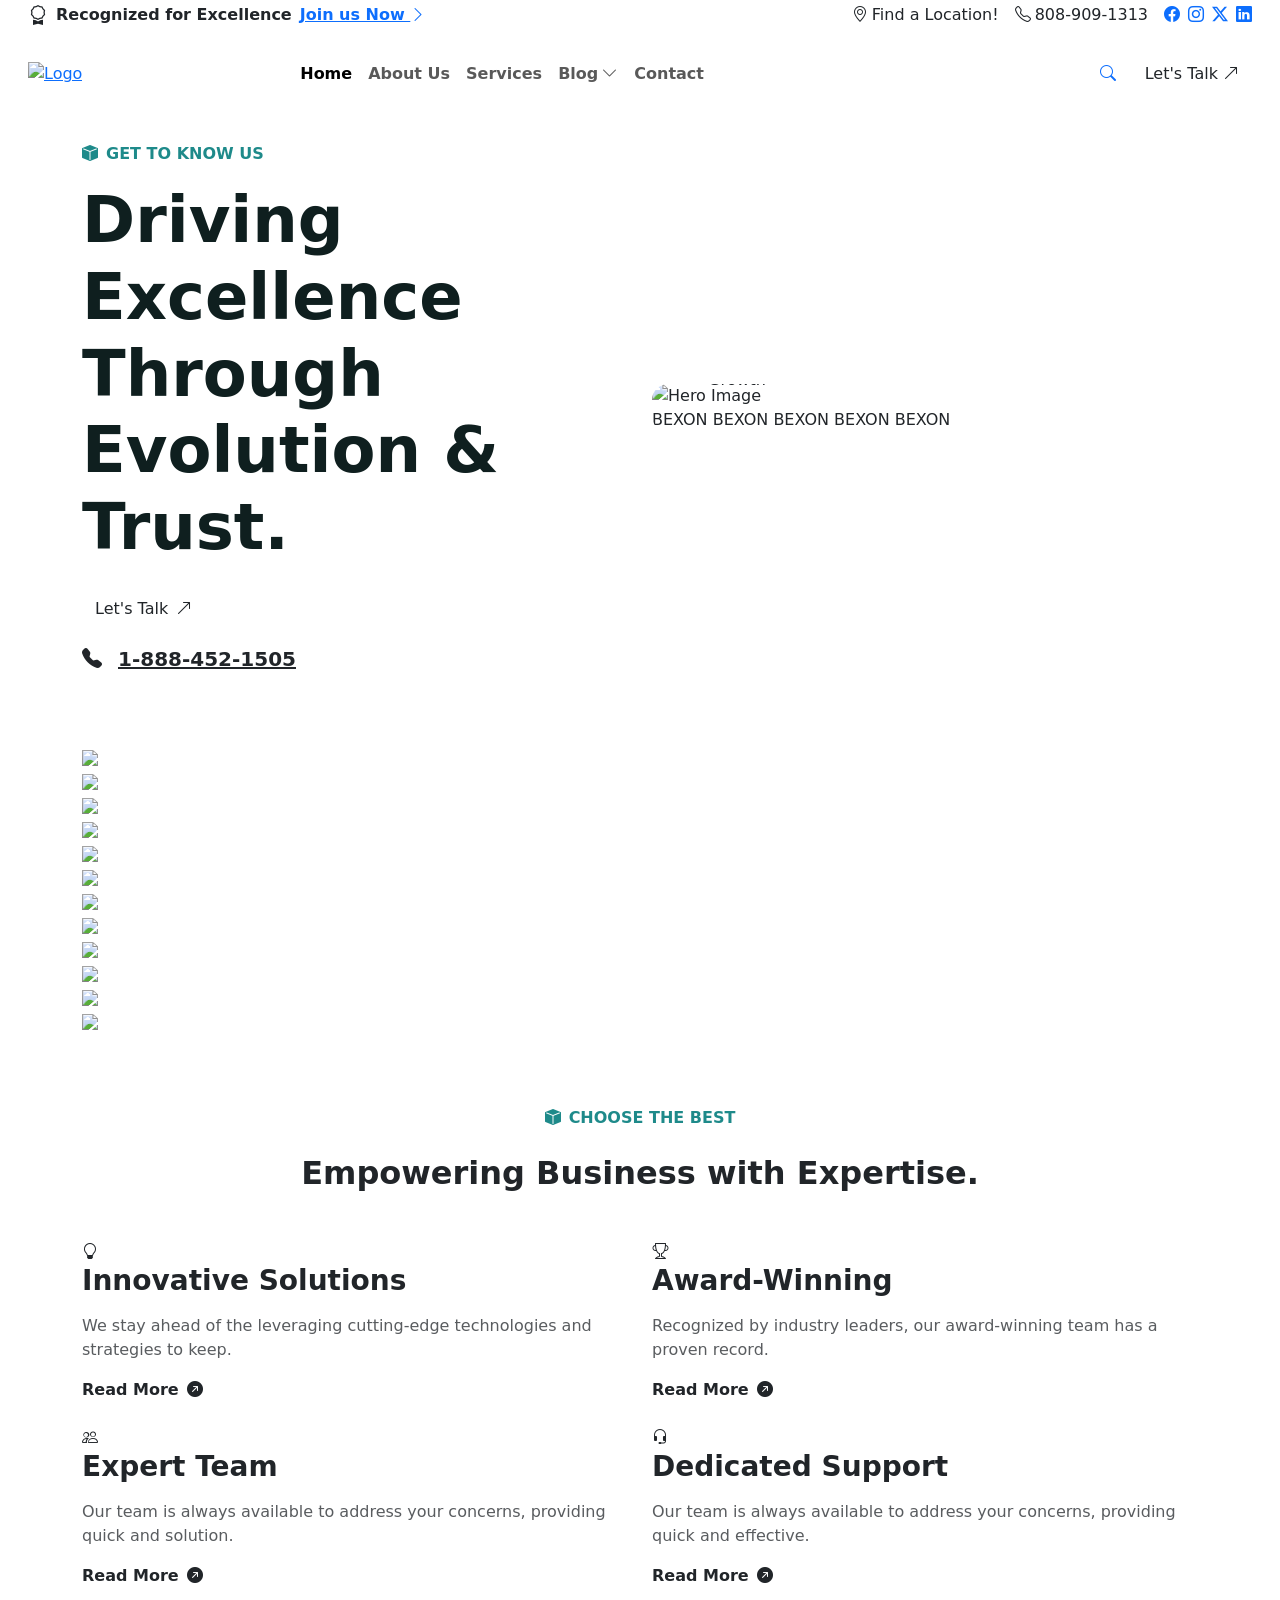
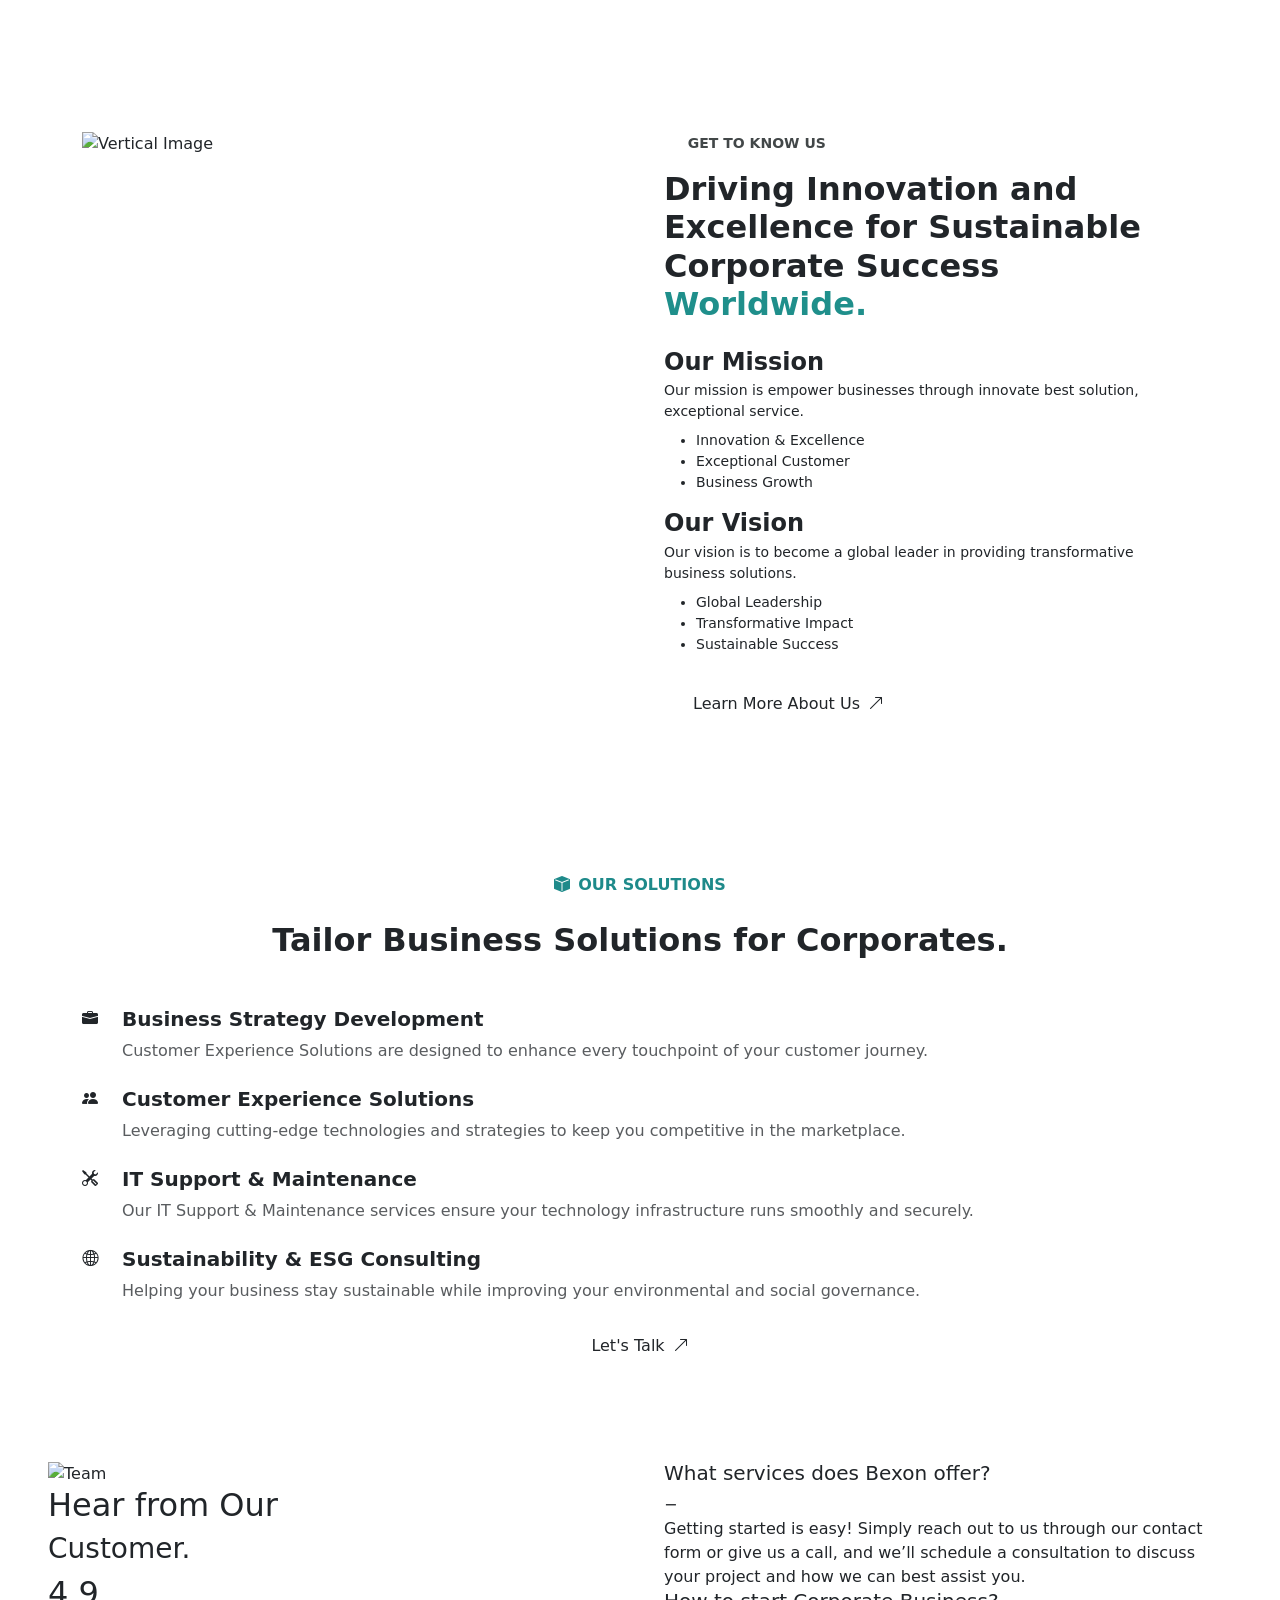
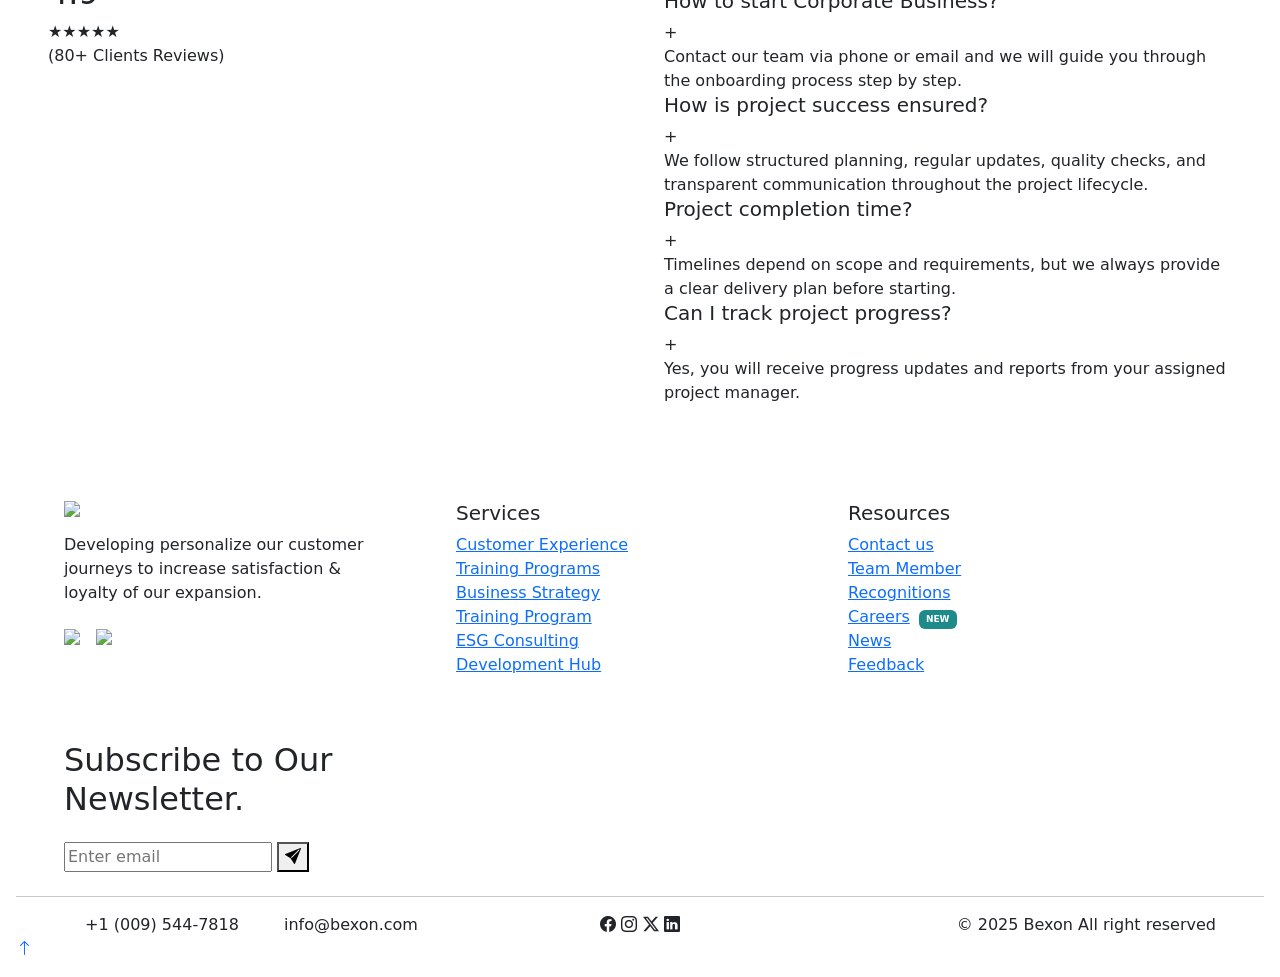
==== index.html @ 1a19daad "Add files via upload" ====
<!doctype html>
<html lang="en">

<head>
  <meta charset="utf-8">
  <meta name="viewport" content="width=device-width, initial-scale=1">
  <title>Bexon</title>
  <link href="https://cdn.jsdelivr.net/npm/bootstrap@5.3.2/dist/css/bootstrap.min.css" rel="stylesheet">
  <link href="https://cdn.jsdelivr.net/npm/bootstrap-icons@1.11.1/font/bootstrap-icons.css" rel="stylesheet">
  <link rel="stylesheet" href="/assets/css/style.css">
</head>

<body>

  <header class="main-header px-3">
    <div class="top-bar rounded-bottom-2">
      <div class="container-fluid d-flex flex-column flex-md-row justify-content-between align-items-center gap-2">
        <div class="d-flex align-items-center gap-2 fw-semibold">
          <i class="bi bi-award fs-5"></i>
          <span>Recognized for Excellence</span>
          <a href="#">Join us Now <i class="bi bi-chevron-right"></i></a>
        </div>
        <div class="d-flex align-items-center gap-3">
          <span class="d-flex align-items-center gap-1"><i class="bi bi-geo-alt"></i> Find a Location!</span>
          <span class="d-flex align-items-center gap-1"><i class="bi bi-telephone"></i> 808-909-1313</span>
          <div class="d-flex gap-2 top-social">
            <a href="#"><i class="bi bi-facebook"></i></a>
            <a href="#"><i class="bi bi-instagram"></i></a>
            <a href="#"><i class="bi bi-twitter-x"></i></a>
            <a href="#"><i class="bi bi-linkedin"></i></a>
          </div>
        </div>
      </div>
    </div>
    <div class="header-bottom mt-4">
      <div class="container-fluid position-relative">
        <nav class="navbar navbar-expand-lg p-0 align-items-center w-100">
          <a href="#" class="logo mx-auto d-lg-none"><img src="assets/images/logo.webp" alt="Logo"></a>
          <a href="#" class="logo d-none d-lg-flex me-3"><img src="assets/images/logo.webp" alt="Logo"></a>
          <button class="navbar-toggler" type="button" data-bs-toggle="collapse" data-bs-target="#navbarCollapse"
            aria-controls="navbarCollapse" aria-expanded="false" aria-label="Toggle navigation">
            <span class="navbar-toggler-icon"></span>
          </button>
          <div class="collapse navbar-collapse" id="navbarCollapse">
            <ul class="navbar-nav mx-auto fw-semibold text-center text-lg-start">
              <li class="nav-item"><a class="nav-link active" href="index.html">Home</a></li>
              <li class="nav-item"><a class="nav-link" href="about.html">About Us</a></li>
              <li class="nav-item"><a class="nav-link" href="service.html">Services</a></li>
              <li class="nav-item dropdown">
                <a class="nav-link d-flex align-items-center justify-content-center gap-1" href="#"
                  data-bs-toggle="dropdown">
                  Blog <i class="bi bi-chevron-down blog-icon"></i>
                </a>
                <ul class="dropdown-menu">
                  <li><a class="dropdown-item" href="blog.html">Blog</a></li>
                  <li><a class="dropdown-item" href="blogdetail.html">Blog Details</a></li>
                </ul>
              </li>
              <li class="nav-item"><a class="nav-link" href="contact.html">Contact</a></li>
            </ul>
            <div class="ms-auto d-flex align-items-center gap-3 mt-3 mt-lg-0">
              <a href="#" class="search-btn"><i class="bi bi-search"></i></a>
              <a href="#" class="btn talk-btn">Let's Talk <i class="bi bi-arrow-up-right"></i></a>
            </div>
          </div>
        </nav>
      </div>
    </div>
  </header>

  <section class="banner-sec mx-3 my-5 rounded-3">
    <div class="container">
      <div class="row align-items-center">
        <div class="col-lg-6 mb-4 mb-lg-0">
          <span class="d-inline-flex align-items-center gap-2 text-uppercase fw-semibold mb-3">
            <i class="bi bi-box-fill" style="color: #1e8a8a;"></i>
            <span style="color:#1e8a8a;font-weight:700;">GET TO KNOW US</span>
          </span>
          <h2 class="fw-semibold lh-2 mt-0 mb-4" style="font-size: clamp(28px, 6vw, 64px); color:#0f1f1f;">
            Driving<br> Excellence<br> Through<br> Evolution &<br> Trust.
          </h2>
          <div class="mt-4 d-flex flex-column align-items-start gap-3">
            <a href="#" class="btn talk-btn d-inline-flex align-items-center">
              Let's Talk <i class="bi bi-arrow-up-right ms-2"></i>
            </a>
            <a href="tel:18884521505"
              class="d-inline-flex align-items-center fw-semibold text-dark text-decoration-underline fs-5">
              <i class="bi bi-telephone-fill me-3"></i>
              1-888-452-1505
            </a>
          </div>
        </div>
        <div class="col-lg-6 position-relative">
          <div class="position-relative rounded-4 overflow-hidden">
            <img src="/assets/images/hero-img-2.webp" class="img-fluid w-100" alt="Hero Image">
            <div class="position-absolute bottom-0 start-0 m-4 p-3 rounded-3 glass-box">
              <img src="/assets/images/growth.webp" class="img-fluid" alt="Growth">
            </div>
            <div class="vertical-text">
              <span>BEXON</span>
              <span>BEXON</span>
              <span>BEXON</span>
              <span>BEXON</span>
              <span>BEXON</span>
            </div>
          </div>
        </div>
      </div>
    </div>
  </section>

  <section class="tj-client-section-2 py-4 mx-3 rounded-3">
    <div class="container">
      <div class="marquee-wrapper">
        <div class="marquee-track">
          <div class="logo-box"><img src="/assets/images/brand-1-light.webp"></div>
          <div class="logo-box"><img src="/assets/images/brand-2-light.webp"></div>
          <div class="logo-box"><img src="/assets/images/brand-3-light.webp"></div>
          <div class="logo-box"><img src="/assets/images/brand-4-light.webp"></div>
          <div class="logo-box"><img src="/assets/images/brand-5-light.webp"></div>
          <div class="logo-box"><img src="/assets/images/brand-6-light.webp"></div>

          <div class="logo-box"><img src="/assets/images/brand-1-light.webp"></div>
          <div class="logo-box"><img src="/assets/images/brand-2-light.webp"></div>
          <div class="logo-box"><img src="/assets/images/brand-3-light.webp"></div>
          <div class="logo-box"><img src="/assets/images/brand-4-light.webp"></div>
          <div class="logo-box"><img src="/assets/images/brand-5-light.webp"></div>
          <div class="logo-box"><img src="/assets/images/brand-6-light.webp"></div>
        </div>
      </div>
    </div>
  </section>

  <section class="services-sec py-5">
    <div class="container">
      <div class="text-center mb-5">
        <span class="d-inline-flex align-items-center gap-2 text-uppercase fw-semibold mb-3">
          <i class="bi bi-box-fill" style="color: #1e8a8a;"></i> <span style="color:#1e8a8a;font-weight:700;">Choose the
            Best </span>
        </span>
        <h2 class="team-title fw-semibold mt-2">
          Empowering Business with Expertise.
        </h2>
      </div>
      <div class="row g-4">
        <div class="col-lg-6">
          <div class="service-card">
            <div class="service-icon">
              <i class="bi bi-lightbulb"></i>
            </div>
            <h3 class="fw-semibold mb-3">Innovative Solutions</h3>
            <p class="text-muted">
              We stay ahead of the leveraging cutting-edge technologies and strategies to keep.
            </p>
            <a href="#"
              class="learn-more d-inline-flex align-items-center gap-2 text-dark fw-semibold text-decoration-none">Read
              More
              <span class="arrow-wrapper">
                <i class="bi bi-arrow-up-right-circle-fill"></i>
              </span>
            </a>
          </div>
        </div>
        <div class="col-lg-6">
          <div class="service-card">
            <div class="service-icon">
              <i class="bi bi-trophy"></i>
            </div>
            <h3 class="fw-semibold mb-3">Award-Winning</h3>
            <p class="text-muted">
              Recognized by industry leaders, our award-winning team has a proven record.
            </p>
            <a href="#"
              class="learn-more d-inline-flex align-items-center gap-2 text-dark fw-semibold text-decoration-none">Read
              More
              <span class="arrow-wrapper">
                <i class="bi bi-arrow-up-right-circle-fill"></i>
              </span>
            </a>
          </div>
        </div>
        <div class="col-lg-6">
          <div class="service-card">
            <div class="service-icon">
              <i class="bi bi-people"></i>
            </div>
            <h3 class="fw-semibold mb-3">Expert Team</h3>
            <p class="text-muted">
              Our team is always available to address your concerns, providing quick and solution.
            </p>
            <a href="#"
              class="learn-more d-inline-flex align-items-center gap-2 text-dark fw-semibold text-decoration-none">Read
              More
              <span class="arrow-wrapper">
                <i class="bi bi-arrow-up-right-circle-fill"></i>
              </span>
            </a>
          </div>
        </div>
        <div class="col-lg-6">
          <div class="service-card">
            <div class="service-icon">
              <i class="bi bi-headset"></i>
            </div>
            <h3 class="fw-semibold mb-3">Dedicated Support</h3>
            <p class="text-muted">
              Our team is always available to address your concerns, providing quick and effective.
            </p>
            <a href="#"
              class="learn-more d-inline-flex align-items-center gap-2 text-dark fw-semibold text-decoration-none">Read
              More
              <span class="arrow-wrapper">
                <i class="bi bi-arrow-up-right-circle-fill"></i>
              </span>
            </a>
          </div>
        </div>
      </div>
    </div>
  </section>

  <section class="feature-section py-3 py-lg-5 mx-3 rounded-3">
    <div class="container h-100">
      <div class="row h-100 g-5 align-items-stretch py-2 py-lg-5">
        <div class="col-lg-6">
          <div class="image-wrapper">
            <img src="/assets/images/about-5.webp" alt="Vertical Image">
            <div class="progress-overlay p-4">
              <h4 class="text-white mb-3">Business Progress</h4>
              <div class="progress-item mb-3">
                <div class="d-flex justify-content-between text-white fw-bold mb-1">
                  <span>Revenue</span>
                  <span class="progress-percentage">82%</span>
                </div>
                <div class="progress-bar-bg">
                  <div class="progress-bar-fill" data-duration="5" style="width: 82%;"></div>
                </div>
              </div>
              <div class="progress-item">
                <div class="d-flex justify-content-between  fw-bold text-white mb-1">
                  <span>Satisfaction</span>
                  <span class="progress-percentage">90%</span>
                </div>
                <div class="progress-bar-bg">
                  <div class="progress-bar-fill" data-duration="8" style="width: 90%;"></div>
                </div>
              </div>
            </div>
          </div>
        </div>
        <div class="col-lg-6 d-flex">
          <div class="right-content">
            <div class="d-flex flex-wrap gap-2 mb-3">
              <span class="badge d-inline-flex align-items-center gap-1 fw-semibold">
                <i class="bi bi-box-fill"></i>
                <span style="color:#424748;font-weight:700; font-size: 14px;">GET TO KNOW US</span>
              </span>
            </div>
            <h2 class="fw-semibold fs-2 mb-4">
              Driving Innovation and Excellence for Sustainable Corporate Success <span
                style="color: #1f8f8b;">Worldwide.</span>
            </h2>
            <div class="mb-4">
              <div class="info-card mb-3">
                <div>
                  <h4 class="fw-semibold mb-1">Our Mission</h4>
                  <p class="mb-2 small">
                    Our mission is empower businesses through innovate best solution, exceptional service.
                  </p>
                  <ul class="green-list small mb-0">
                    <li>Innovation & Excellence</li>
                    <li>Exceptional Customer</li>
                    <li>Business Growth</li>
                  </ul>
                </div>
              </div>
              <div class="info-card">
                <div>
                  <h4 class="fw-semibold mb-1">Our Vision</h4>
                  <p class="mb-2 small">
                    Our vision is to become a global leader in providing transformative business solutions.
                  </p>
                  <ul class="green-list small mb-0">
                    <li>Global Leadership</li>
                    <li>Transformative Impact</li>
                    <li>Sustainable Success</li>
                  </ul>
                </div>
              </div>
            </div>
            <a href="#" class="btn talk-btn d-inline-flex align-items-center justify-content-center gap-2"
              style="padding: 12px 28px; text-align: center;">
              Learn More About Us
              <i class="bi bi-arrow-up-right"></i>
            </a>
          </div>
        </div>
      </div>
    </div>
  </section>

  <section class="services py-5">
    <div class="container">
      <div class="text-center mb-5">
        <span class="d-inline-flex align-items-center gap-2 text-uppercase fw-semibold mb-3">
          <i class="bi bi-box-fill" style="color: #1e8a8a;"></i> <span style="color:#1e8a8a;font-weight:700;">Our
            Solutions </span>
        </span>
        <h2 class="team-title fw-semibold mt-2">
          Tailor Business Solutions for Corporates.
        </h2>
      </div>
      <div class="row g-4">
        <div class="col-12">
          <div class="service-box d-flex align-items-start gap-4">
            <div class="icon-wrapper flex-shrink-0">
              <i class="bi bi-briefcase-fill"></i>
            </div>
            <div>
              <h5 class="fw-bold mb-2">Business Strategy Development</h5>
              <p class="text-muted mb-0">
                Customer Experience Solutions are designed to enhance every touchpoint of your customer journey.
              </p>
            </div>
          </div>
        </div>
        <div class="col-12">
          <div class="service-box d-flex align-items-start gap-4">
            <div class="icon-wrapper flex-shrink-0">
              <i class="bi bi-people-fill"></i>
            </div>
            <div>
              <h5 class="fw-bold mb-2">Customer Experience Solutions</h5>
              <p class="text-muted mb-0">
                Leveraging cutting-edge technologies and strategies to keep you competitive in the marketplace.
              </p>
            </div>
          </div>
        </div>
        <div class="col-12">
          <div class="service-box d-flex align-items-start gap-4">
            <div class="icon-wrapper flex-shrink-0">
              <i class="bi bi-tools"></i>
            </div>
            <div>
              <h5 class="fw-bold mb-2">IT Support & Maintenance</h5>
              <p class="text-muted mb-0">
                Our IT Support & Maintenance services ensure your technology infrastructure runs smoothly and securely.
              </p>
            </div>
          </div>
        </div>
        <div class="col-12">
          <div class="service-box d-flex align-items-start gap-4">
            <div class="icon-wrapper flex-shrink-0">
              <i class="bi bi-globe2"></i>
            </div>
            <div>
              <h5 class="fw-bold mb-2">Sustainability & ESG Consulting</h5>
              <p class="text-muted mb-0">
                Helping your business stay sustainable while improving your environmental and social governance.
              </p>
            </div>
          </div>
        </div>
        <div class="col-12 d-flex justify-content-center mt-4">
          <a href="#" class="btn talk-btn d-inline-flex align-items-center">
            Let's Talk
            <i class="bi bi-arrow-up-right ms-2"></i>
          </a>
        </div>
      </div>
    </div>
  </section>
<section class="faq-wrapper py-5">
  <div class="container-fluid px-3 px-md-5">
    <div class="row g-4 g-lg-5 align-items-start">
    <div class="col-lg-6">
          <div class="testimonial-image position-relative">
            <img src="/assets/images/testimonial-img.webp" alt="Team">
            <div class="image-heading">
              <h2>Hear from Our</h2>
              <h3>Customer.</h3>
            </div>
            <div class="rating-box">
              <h2>4.9</h2>
              <div class="stars">★★★★★</div>
              <span>(80+ Clients Reviews)</span>
            </div>
          </div>
        </div>
      <div class="col-lg-6 col-12">
        <div class="faq-item active">
          <div class="faq-question" data-faq>
            <h5>What services does Bexon offer?</h5>
            <span class="toggle">−</span>
          </div>
          <div class="faq-answer">
            Getting started is easy! Simply reach out to us through our contact
            form or give us a call, and we’ll schedule a consultation to discuss
            your project and how we can best assist you.
          </div>
        </div>
        <div class="faq-item">
          <div class="faq-question" data-faq>
            <h5>How to start Corporate Business?</h5>
            <span class="toggle">+</span>
          </div>
          <div class="faq-answer">
            Contact our team via phone or email and we will guide you through
            the onboarding process step by step.
          </div>
        </div>
        <div class="faq-item">
          <div class="faq-question" data-faq>
            <h5>How is project success ensured?</h5>
            <span class="toggle">+</span>
          </div>
          <div class="faq-answer">
            We follow structured planning, regular updates, quality checks,
            and transparent communication throughout the project lifecycle.
          </div>
        </div>
        <div class="faq-item">
          <div class="faq-question" data-faq>
            <h5>Project completion time?</h5>
            <span class="toggle">+</span>
          </div>
          <div class="faq-answer">
            Timelines depend on scope and requirements, but we always provide
            a clear delivery plan before starting.
          </div>
        </div>
        <div class="faq-item">
          <div class="faq-question" data-faq>
            <h5>Can I track project progress?</h5>
            <span class="toggle">+</span>
          </div>
          <div class="faq-answer">
            Yes, you will receive progress updates and reports from your
            assigned project manager.
          </div>
        </div>
      </div>
    </div>
  </div>
</section>
  <footer class="footer-section pt-5 pb-0 mx-3 rounded-3">
    <div class="container-fluid px-5">
      <div class="row gy-4 mb-5">
        <div class="col-lg-4">
          <img src="assets/images/logo (1).webp" height="40" class="mb-3">
          <p class="footer-text">
            Developing personalize our customer <br>
            journeys to increase satisfaction & <br>
            loyalty of our expansion.
          </p>
          <div class="d-flex gap-3 mt-4">
            <img src="assets/images/footer award 1.webp" height="50">
            <img src="assets/images/footer award 2.webp" height="50">
          </div>
        </div>
        <div class="col-lg-4">
          <h5 class="footer-title">Services</h5>
          <ul class="list-unstyled footer-links">
            <li><a href="#">Customer Experience</a></li>
            <li><a href="#">Training Programs</a></li>
            <li><a href="#">Business Strategy</a></li>
            <li><a href="#">Training Program</a></li>
            <li><a href="#">ESG Consulting</a></li>
            <li><a href="#">Development Hub</a></li>
          </ul>
        </div>
        <div class="col-lg-4">
          <h5 class="footer-title">Resources</h5>
          <ul class="list-unstyled footer-links">
            <li><a href="#">Contact us</a></li>
            <li><a href="#">Team Member</a></li>
            <li><a href="#">Recognitions</a></li>
            <li>
              <a href="#">Careers</a>
              <span class="badge ms-1"
                style="background:#1e8a8a;font-size:9px;color: white;padding: 5px 7px;">NEW</span>
            </li>
            <li><a href="#">News</a></li>
            <li><a href="#">Feedback</a></li>
          </ul>
        </div>
      </div>
      <div class="row mb-4">
        <div class="col-lg-6">
          <h2 class="newsletter-title">
            Subscribe to Our <br> Newsletter.
          </h2>
          <div class="newsletter-box mt-4">
            <input type="email" placeholder="Enter email">
            <button><i class="bi bi-send-fill"></i></button>
          </div>
        </div>
      </div>
    </div>
    <hr>
    <div class="footer-bottom my-3 rounded-3">
      <div class="container-fluid px-5">
        <div class="row align-items-center gy-3">
          <div class="col-lg-4 d-flex gap-4 footer-contact">
            <span>
              <span class="icon-circle-sm"><i class="bi bi-telephone-fill" style="color: white;"></i></span>
              +1 (009) 544-7818
            </span>
            <span>
              <span class="icon-circle-sm"><i class="bi bi-envelope-fill" style="color: white;"></i></span>
              info@bexon.com
            </span>
          </div>
          <div class="col-lg-4 text-center">
            <span class="social-circle"><i class="bi bi-facebook"></i></span>
            <span class="social-circle"><i class="bi bi-instagram"></i></span>
            <span class="social-circle"><i class="bi bi-twitter-x"></i></span>
            <span class="social-circle"><i class="bi bi-linkedin"></i></span>
          </div>
          <div class="col-lg-4 text-lg-end footer-copy">
            © 2025 Bexon All right reserved
          </div>
        </div>
      </div>
      <a href="#" class="scroll-top">
        <i class="bi bi-arrow-up"></i>
      </a>
    </div>
  </footer>
  <script src="https://cdn.jsdelivr.net/npm/bootstrap@5.3.2/dist/js/bootstrap.bundle.min.js"></script>
  <script>
    document.querySelectorAll('.progress-bar-fill').forEach(bar => {
      const targetWidth = parseFloat(bar.style.width);
      const duration = parseInt(bar.getAttribute('data-duration')) || 3;
      const intervalTime = 50;
      const step = (targetWidth / (duration * 1000)) * intervalTime;
      const percentageSpan = bar.closest('.progress-item').querySelector('.progress-percentage');
      let currentWidth = 0;
      const fill = setInterval(() => {
        currentWidth += step;
        if (currentWidth >= targetWidth) {
          currentWidth = targetWidth;
          clearInterval(fill);
        }
        bar.style.width = currentWidth + '%';
        percentageSpan.textContent = Math.round(currentWidth) + '%';
      }, intervalTime);
    });
  </script>
  <script>
    document.querySelectorAll('[data-faq]').forEach(question => {
      question.addEventListener('click', () => {
        const item = question.closest('.faq-item');
        const answer = item.querySelector('.faq-answer');
        document.querySelectorAll('.faq-item').forEach(i => {
          if (i !== item) {
            i.classList.remove('active');
            i.querySelector('.toggle').textContent = '+';
            i.querySelector('.faq-answer').style.maxHeight = null;
          }
        });
        if (item.classList.contains('active')) {
          item.classList.remove('active');
          item.querySelector('.toggle').textContent = '+';
          answer.style.maxHeight = null;
        } else {
          item.classList.add('active');
          item.querySelector('.toggle').textContent = '−';
          answer.style.maxHeight = answer.scrollHeight + 'px';
        }
      });
    });
    window.addEventListener('load', () => {
      const first = document.querySelector('.faq-item.active .faq-answer');
      if (first) first.style.maxHeight = first.scrollHeight + 'px';
    });
  </script>
</body>

</html>
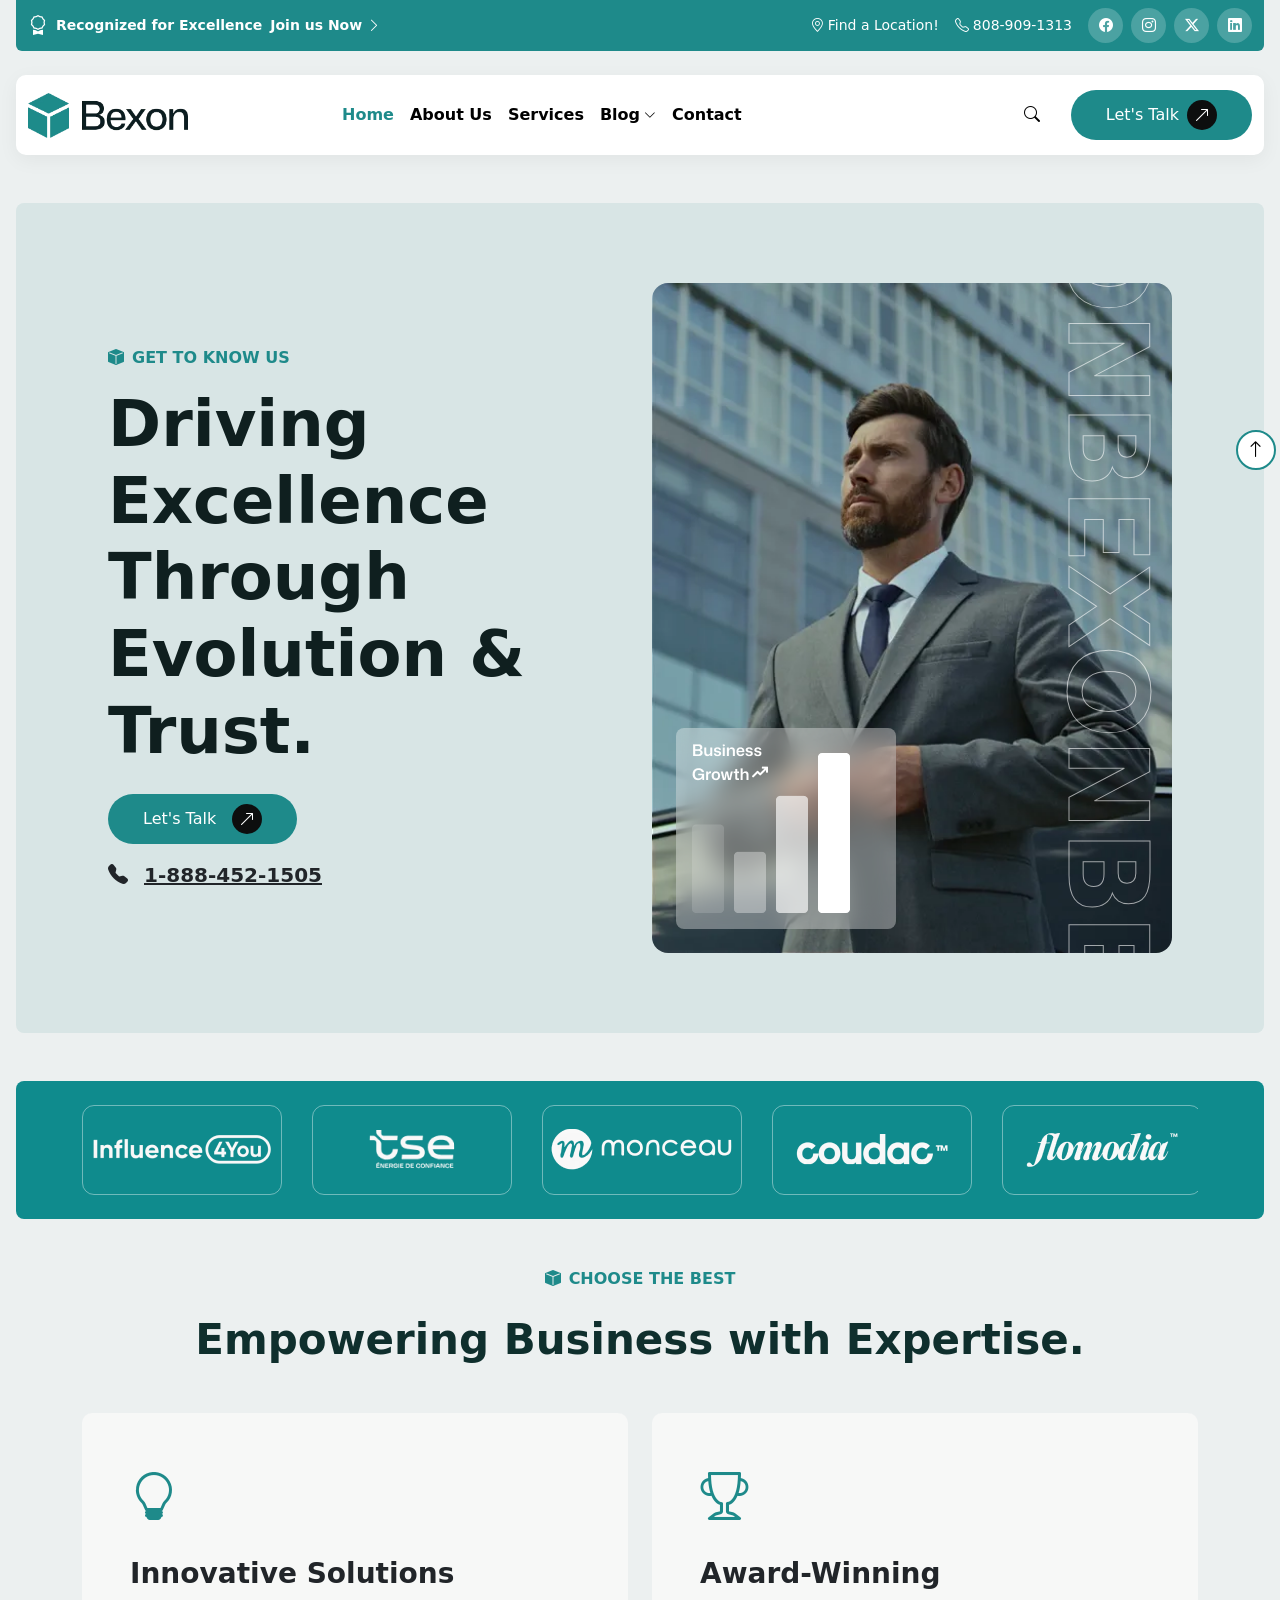
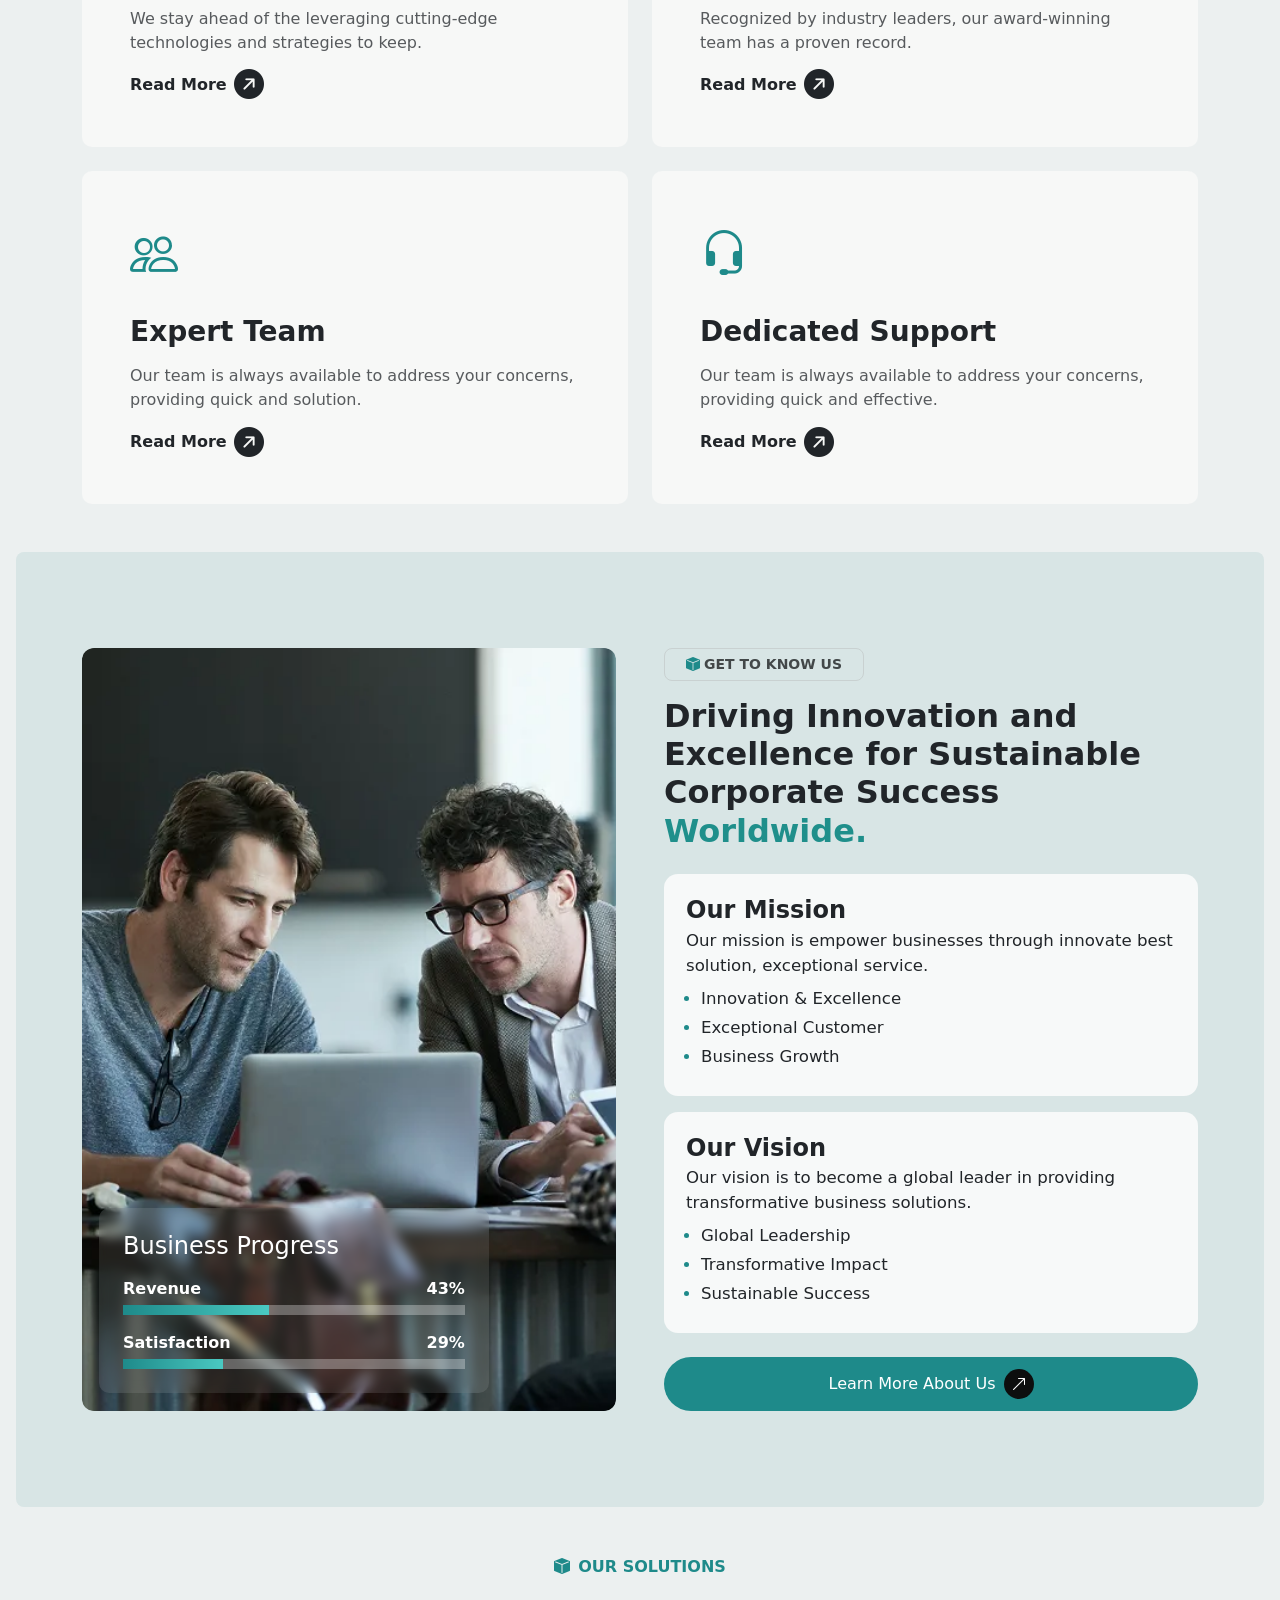
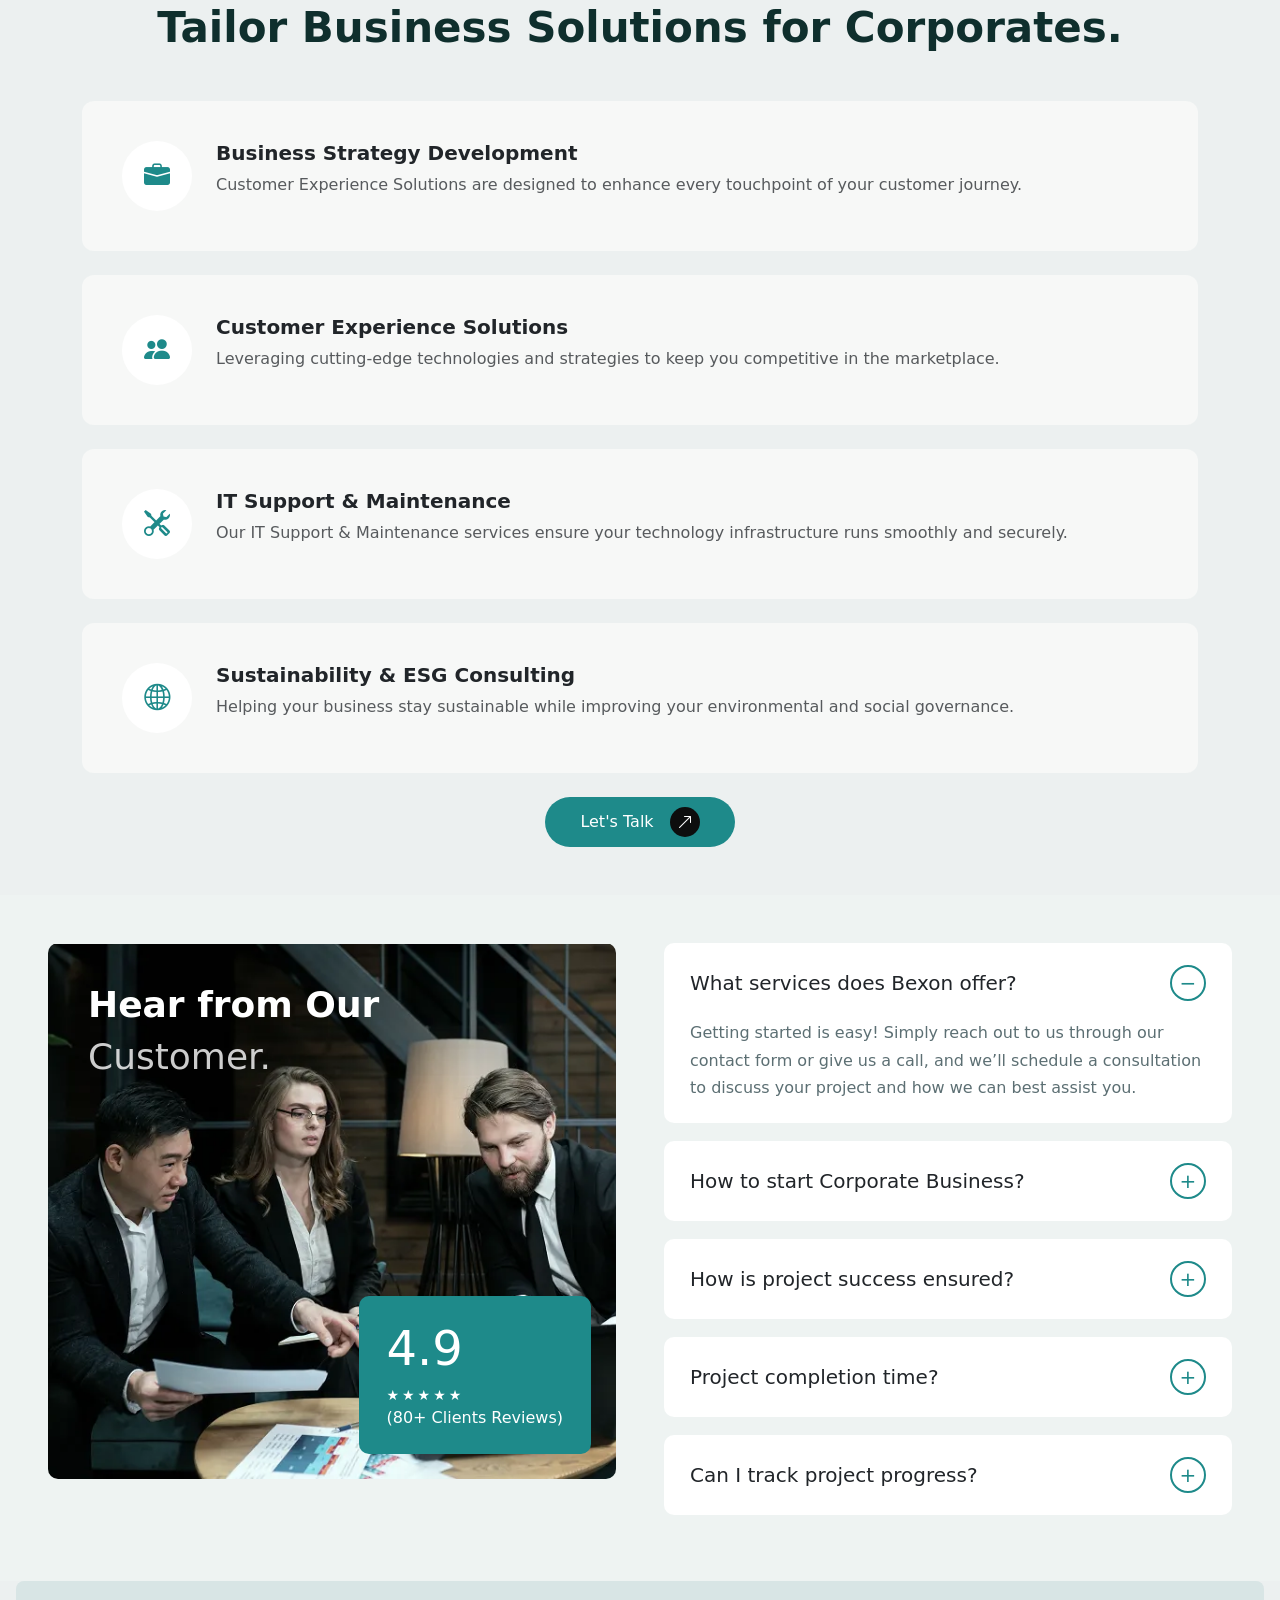
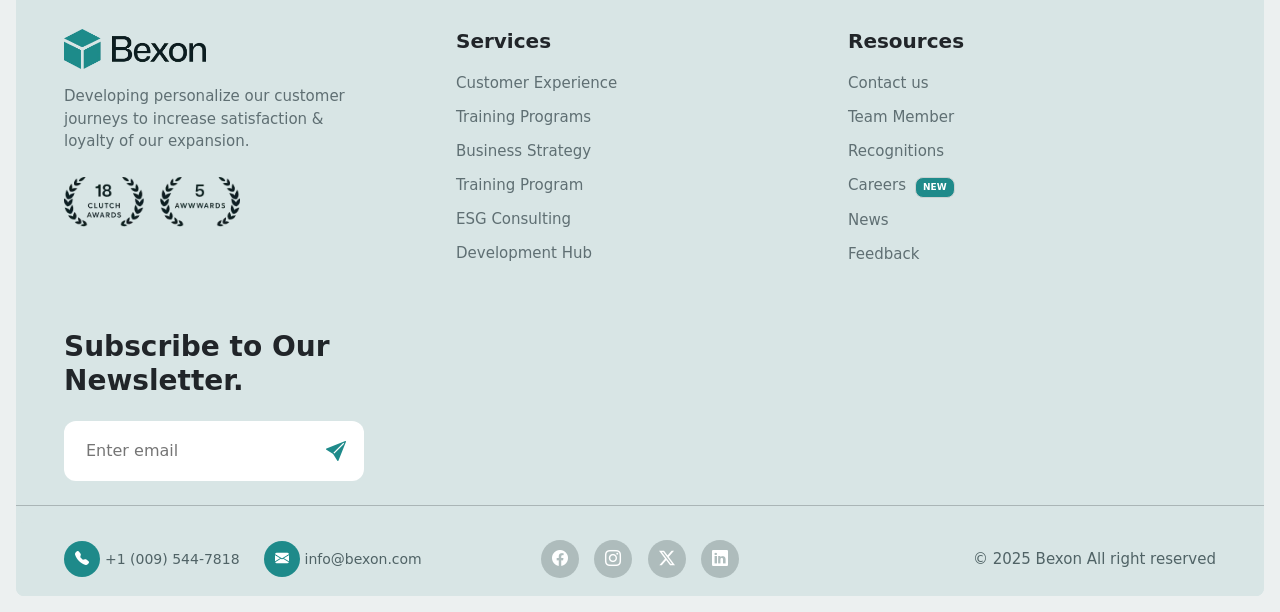
==== commit fcb3aa88: "first commit" ====
--- a/index.html
+++ b/index.html
@@ -1,582 +1,582 @@
-<!doctype html>
-<html lang="en">
-
-<head>
-  <meta charset="utf-8">
-  <meta name="viewport" content="width=device-width, initial-scale=1">
-  <title>Bexon</title>
-  <link href="https://cdn.jsdelivr.net/npm/bootstrap@5.3.2/dist/css/bootstrap.min.css" rel="stylesheet">
-  <link href="https://cdn.jsdelivr.net/npm/bootstrap-icons@1.11.1/font/bootstrap-icons.css" rel="stylesheet">
-  <link rel="stylesheet" href="/assets/css/style.css">
-</head>
-
-<body>
-
-  <header class="main-header px-3">
-    <div class="top-bar rounded-bottom-2">
-      <div class="container-fluid d-flex flex-column flex-md-row justify-content-between align-items-center gap-2">
-        <div class="d-flex align-items-center gap-2 fw-semibold">
-          <i class="bi bi-award fs-5"></i>
-          <span>Recognized for Excellence</span>
-          <a href="#">Join us Now <i class="bi bi-chevron-right"></i></a>
-        </div>
-        <div class="d-flex align-items-center gap-3">
-          <span class="d-flex align-items-center gap-1"><i class="bi bi-geo-alt"></i> Find a Location!</span>
-          <span class="d-flex align-items-center gap-1"><i class="bi bi-telephone"></i> 808-909-1313</span>
-          <div class="d-flex gap-2 top-social">
-            <a href="#"><i class="bi bi-facebook"></i></a>
-            <a href="#"><i class="bi bi-instagram"></i></a>
-            <a href="#"><i class="bi bi-twitter-x"></i></a>
-            <a href="#"><i class="bi bi-linkedin"></i></a>
-          </div>
-        </div>
-      </div>
-    </div>
-    <div class="header-bottom mt-4">
-      <div class="container-fluid position-relative">
-        <nav class="navbar navbar-expand-lg p-0 align-items-center w-100">
-          <a href="#" class="logo mx-auto d-lg-none"><img src="assets/images/logo.webp" alt="Logo"></a>
-          <a href="#" class="logo d-none d-lg-flex me-3"><img src="assets/images/logo.webp" alt="Logo"></a>
-          <button class="navbar-toggler" type="button" data-bs-toggle="collapse" data-bs-target="#navbarCollapse"
-            aria-controls="navbarCollapse" aria-expanded="false" aria-label="Toggle navigation">
-            <span class="navbar-toggler-icon"></span>
-          </button>
-          <div class="collapse navbar-collapse" id="navbarCollapse">
-            <ul class="navbar-nav mx-auto fw-semibold text-center text-lg-start">
-              <li class="nav-item"><a class="nav-link active" href="index.html">Home</a></li>
-              <li class="nav-item"><a class="nav-link" href="about.html">About Us</a></li>
-              <li class="nav-item"><a class="nav-link" href="service.html">Services</a></li>
-              <li class="nav-item dropdown">
-                <a class="nav-link d-flex align-items-center justify-content-center gap-1" href="#"
-                  data-bs-toggle="dropdown">
-                  Blog <i class="bi bi-chevron-down blog-icon"></i>
-                </a>
-                <ul class="dropdown-menu">
-                  <li><a class="dropdown-item" href="blog.html">Blog</a></li>
-                  <li><a class="dropdown-item" href="blogdetail.html">Blog Details</a></li>
-                </ul>
-              </li>
-              <li class="nav-item"><a class="nav-link" href="contact.html">Contact</a></li>
-            </ul>
-            <div class="ms-auto d-flex align-items-center gap-3 mt-3 mt-lg-0">
-              <a href="#" class="search-btn"><i class="bi bi-search"></i></a>
-              <a href="#" class="btn talk-btn">Let's Talk <i class="bi bi-arrow-up-right"></i></a>
-            </div>
-          </div>
-        </nav>
-      </div>
-    </div>
-  </header>
-
-  <section class="banner-sec mx-3 my-5 rounded-3">
-    <div class="container">
-      <div class="row align-items-center">
-        <div class="col-lg-6 mb-4 mb-lg-0">
-          <span class="d-inline-flex align-items-center gap-2 text-uppercase fw-semibold mb-3">
-            <i class="bi bi-box-fill" style="color: #1e8a8a;"></i>
-            <span style="color:#1e8a8a;font-weight:700;">GET TO KNOW US</span>
-          </span>
-          <h2 class="fw-semibold lh-2 mt-0 mb-4" style="font-size: clamp(28px, 6vw, 64px); color:#0f1f1f;">
-            Driving<br> Excellence<br> Through<br> Evolution &<br> Trust.
-          </h2>
-          <div class="mt-4 d-flex flex-column align-items-start gap-3">
-            <a href="#" class="btn talk-btn d-inline-flex align-items-center">
-              Let's Talk <i class="bi bi-arrow-up-right ms-2"></i>
-            </a>
-            <a href="tel:18884521505"
-              class="d-inline-flex align-items-center fw-semibold text-dark text-decoration-underline fs-5">
-              <i class="bi bi-telephone-fill me-3"></i>
-              1-888-452-1505
-            </a>
-          </div>
-        </div>
-        <div class="col-lg-6 position-relative">
-          <div class="position-relative rounded-4 overflow-hidden">
-            <img src="/assets/images/hero-img-2.webp" class="img-fluid w-100" alt="Hero Image">
-            <div class="position-absolute bottom-0 start-0 m-4 p-3 rounded-3 glass-box">
-              <img src="/assets/images/growth.webp" class="img-fluid" alt="Growth">
-            </div>
-            <div class="vertical-text">
-              <span>BEXON</span>
-              <span>BEXON</span>
-              <span>BEXON</span>
-              <span>BEXON</span>
-              <span>BEXON</span>
-            </div>
-          </div>
-        </div>
-      </div>
-    </div>
-  </section>
-
-  <section class="tj-client-section-2 py-4 mx-3 rounded-3">
-    <div class="container">
-      <div class="marquee-wrapper">
-        <div class="marquee-track">
-          <div class="logo-box"><img src="/assets/images/brand-1-light.webp"></div>
-          <div class="logo-box"><img src="/assets/images/brand-2-light.webp"></div>
-          <div class="logo-box"><img src="/assets/images/brand-3-light.webp"></div>
-          <div class="logo-box"><img src="/assets/images/brand-4-light.webp"></div>
-          <div class="logo-box"><img src="/assets/images/brand-5-light.webp"></div>
-          <div class="logo-box"><img src="/assets/images/brand-6-light.webp"></div>
-
-          <div class="logo-box"><img src="/assets/images/brand-1-light.webp"></div>
-          <div class="logo-box"><img src="/assets/images/brand-2-light.webp"></div>
-          <div class="logo-box"><img src="/assets/images/brand-3-light.webp"></div>
-          <div class="logo-box"><img src="/assets/images/brand-4-light.webp"></div>
-          <div class="logo-box"><img src="/assets/images/brand-5-light.webp"></div>
-          <div class="logo-box"><img src="/assets/images/brand-6-light.webp"></div>
-        </div>
-      </div>
-    </div>
-  </section>
-
-  <section class="services-sec py-5">
-    <div class="container">
-      <div class="text-center mb-5">
-        <span class="d-inline-flex align-items-center gap-2 text-uppercase fw-semibold mb-3">
-          <i class="bi bi-box-fill" style="color: #1e8a8a;"></i> <span style="color:#1e8a8a;font-weight:700;">Choose the
-            Best </span>
-        </span>
-        <h2 class="team-title fw-semibold mt-2">
-          Empowering Business with Expertise.
-        </h2>
-      </div>
-      <div class="row g-4">
-        <div class="col-lg-6">
-          <div class="service-card">
-            <div class="service-icon">
-              <i class="bi bi-lightbulb"></i>
-            </div>
-            <h3 class="fw-semibold mb-3">Innovative Solutions</h3>
-            <p class="text-muted">
-              We stay ahead of the leveraging cutting-edge technologies and strategies to keep.
-            </p>
-            <a href="#"
-              class="learn-more d-inline-flex align-items-center gap-2 text-dark fw-semibold text-decoration-none">Read
-              More
-              <span class="arrow-wrapper">
-                <i class="bi bi-arrow-up-right-circle-fill"></i>
-              </span>
-            </a>
-          </div>
-        </div>
-        <div class="col-lg-6">
-          <div class="service-card">
-            <div class="service-icon">
-              <i class="bi bi-trophy"></i>
-            </div>
-            <h3 class="fw-semibold mb-3">Award-Winning</h3>
-            <p class="text-muted">
-              Recognized by industry leaders, our award-winning team has a proven record.
-            </p>
-            <a href="#"
-              class="learn-more d-inline-flex align-items-center gap-2 text-dark fw-semibold text-decoration-none">Read
-              More
-              <span class="arrow-wrapper">
-                <i class="bi bi-arrow-up-right-circle-fill"></i>
-              </span>
-            </a>
-          </div>
-        </div>
-        <div class="col-lg-6">
-          <div class="service-card">
-            <div class="service-icon">
-              <i class="bi bi-people"></i>
-            </div>
-            <h3 class="fw-semibold mb-3">Expert Team</h3>
-            <p class="text-muted">
-              Our team is always available to address your concerns, providing quick and solution.
-            </p>
-            <a href="#"
-              class="learn-more d-inline-flex align-items-center gap-2 text-dark fw-semibold text-decoration-none">Read
-              More
-              <span class="arrow-wrapper">
-                <i class="bi bi-arrow-up-right-circle-fill"></i>
-              </span>
-            </a>
-          </div>
-        </div>
-        <div class="col-lg-6">
-          <div class="service-card">
-            <div class="service-icon">
-              <i class="bi bi-headset"></i>
-            </div>
-            <h3 class="fw-semibold mb-3">Dedicated Support</h3>
-            <p class="text-muted">
-              Our team is always available to address your concerns, providing quick and effective.
-            </p>
-            <a href="#"
-              class="learn-more d-inline-flex align-items-center gap-2 text-dark fw-semibold text-decoration-none">Read
-              More
-              <span class="arrow-wrapper">
-                <i class="bi bi-arrow-up-right-circle-fill"></i>
-              </span>
-            </a>
-          </div>
-        </div>
-      </div>
-    </div>
-  </section>
-
-  <section class="feature-section py-3 py-lg-5 mx-3 rounded-3">
-    <div class="container h-100">
-      <div class="row h-100 g-5 align-items-stretch py-2 py-lg-5">
-        <div class="col-lg-6">
-          <div class="image-wrapper">
-            <img src="/assets/images/about-5.webp" alt="Vertical Image">
-            <div class="progress-overlay p-4">
-              <h4 class="text-white mb-3">Business Progress</h4>
-              <div class="progress-item mb-3">
-                <div class="d-flex justify-content-between text-white fw-bold mb-1">
-                  <span>Revenue</span>
-                  <span class="progress-percentage">82%</span>
-                </div>
-                <div class="progress-bar-bg">
-                  <div class="progress-bar-fill" data-duration="5" style="width: 82%;"></div>
-                </div>
-              </div>
-              <div class="progress-item">
-                <div class="d-flex justify-content-between  fw-bold text-white mb-1">
-                  <span>Satisfaction</span>
-                  <span class="progress-percentage">90%</span>
-                </div>
-                <div class="progress-bar-bg">
-                  <div class="progress-bar-fill" data-duration="8" style="width: 90%;"></div>
-                </div>
-              </div>
-            </div>
-          </div>
-        </div>
-        <div class="col-lg-6 d-flex">
-          <div class="right-content">
-            <div class="d-flex flex-wrap gap-2 mb-3">
-              <span class="badge d-inline-flex align-items-center gap-1 fw-semibold">
-                <i class="bi bi-box-fill"></i>
-                <span style="color:#424748;font-weight:700; font-size: 14px;">GET TO KNOW US</span>
-              </span>
-            </div>
-            <h2 class="fw-semibold fs-2 mb-4">
-              Driving Innovation and Excellence for Sustainable Corporate Success <span
-                style="color: #1f8f8b;">Worldwide.</span>
-            </h2>
-            <div class="mb-4">
-              <div class="info-card mb-3">
-                <div>
-                  <h4 class="fw-semibold mb-1">Our Mission</h4>
-                  <p class="mb-2 small">
-                    Our mission is empower businesses through innovate best solution, exceptional service.
-                  </p>
-                  <ul class="green-list small mb-0">
-                    <li>Innovation & Excellence</li>
-                    <li>Exceptional Customer</li>
-                    <li>Business Growth</li>
-                  </ul>
-                </div>
-              </div>
-              <div class="info-card">
-                <div>
-                  <h4 class="fw-semibold mb-1">Our Vision</h4>
-                  <p class="mb-2 small">
-                    Our vision is to become a global leader in providing transformative business solutions.
-                  </p>
-                  <ul class="green-list small mb-0">
-                    <li>Global Leadership</li>
-                    <li>Transformative Impact</li>
-                    <li>Sustainable Success</li>
-                  </ul>
-                </div>
-              </div>
-            </div>
-            <a href="#" class="btn talk-btn d-inline-flex align-items-center justify-content-center gap-2"
-              style="padding: 12px 28px; text-align: center;">
-              Learn More About Us
-              <i class="bi bi-arrow-up-right"></i>
-            </a>
-          </div>
-        </div>
-      </div>
-    </div>
-  </section>
-
-  <section class="services py-5">
-    <div class="container">
-      <div class="text-center mb-5">
-        <span class="d-inline-flex align-items-center gap-2 text-uppercase fw-semibold mb-3">
-          <i class="bi bi-box-fill" style="color: #1e8a8a;"></i> <span style="color:#1e8a8a;font-weight:700;">Our
-            Solutions </span>
-        </span>
-        <h2 class="team-title fw-semibold mt-2">
-          Tailor Business Solutions for Corporates.
-        </h2>
-      </div>
-      <div class="row g-4">
-        <div class="col-12">
-          <div class="service-box d-flex align-items-start gap-4">
-            <div class="icon-wrapper flex-shrink-0">
-              <i class="bi bi-briefcase-fill"></i>
-            </div>
-            <div>
-              <h5 class="fw-bold mb-2">Business Strategy Development</h5>
-              <p class="text-muted mb-0">
-                Customer Experience Solutions are designed to enhance every touchpoint of your customer journey.
-              </p>
-            </div>
-          </div>
-        </div>
-        <div class="col-12">
-          <div class="service-box d-flex align-items-start gap-4">
-            <div class="icon-wrapper flex-shrink-0">
-              <i class="bi bi-people-fill"></i>
-            </div>
-            <div>
-              <h5 class="fw-bold mb-2">Customer Experience Solutions</h5>
-              <p class="text-muted mb-0">
-                Leveraging cutting-edge technologies and strategies to keep you competitive in the marketplace.
-              </p>
-            </div>
-          </div>
-        </div>
-        <div class="col-12">
-          <div class="service-box d-flex align-items-start gap-4">
-            <div class="icon-wrapper flex-shrink-0">
-              <i class="bi bi-tools"></i>
-            </div>
-            <div>
-              <h5 class="fw-bold mb-2">IT Support & Maintenance</h5>
-              <p class="text-muted mb-0">
-                Our IT Support & Maintenance services ensure your technology infrastructure runs smoothly and securely.
-              </p>
-            </div>
-          </div>
-        </div>
-        <div class="col-12">
-          <div class="service-box d-flex align-items-start gap-4">
-            <div class="icon-wrapper flex-shrink-0">
-              <i class="bi bi-globe2"></i>
-            </div>
-            <div>
-              <h5 class="fw-bold mb-2">Sustainability & ESG Consulting</h5>
-              <p class="text-muted mb-0">
-                Helping your business stay sustainable while improving your environmental and social governance.
-              </p>
-            </div>
-          </div>
-        </div>
-        <div class="col-12 d-flex justify-content-center mt-4">
-          <a href="#" class="btn talk-btn d-inline-flex align-items-center">
-            Let's Talk
-            <i class="bi bi-arrow-up-right ms-2"></i>
-          </a>
-        </div>
-      </div>
-    </div>
-  </section>
-<section class="faq-wrapper py-5">
-  <div class="container-fluid px-3 px-md-5">
-    <div class="row g-4 g-lg-5 align-items-start">
-    <div class="col-lg-6">
-          <div class="testimonial-image position-relative">
-            <img src="/assets/images/testimonial-img.webp" alt="Team">
-            <div class="image-heading">
-              <h2>Hear from Our</h2>
-              <h3>Customer.</h3>
-            </div>
-            <div class="rating-box">
-              <h2>4.9</h2>
-              <div class="stars">★★★★★</div>
-              <span>(80+ Clients Reviews)</span>
-            </div>
-          </div>
-        </div>
-      <div class="col-lg-6 col-12">
-        <div class="faq-item active">
-          <div class="faq-question" data-faq>
-            <h5>What services does Bexon offer?</h5>
-            <span class="toggle">−</span>
-          </div>
-          <div class="faq-answer">
-            Getting started is easy! Simply reach out to us through our contact
-            form or give us a call, and we’ll schedule a consultation to discuss
-            your project and how we can best assist you.
-          </div>
-        </div>
-        <div class="faq-item">
-          <div class="faq-question" data-faq>
-            <h5>How to start Corporate Business?</h5>
-            <span class="toggle">+</span>
-          </div>
-          <div class="faq-answer">
-            Contact our team via phone or email and we will guide you through
-            the onboarding process step by step.
-          </div>
-        </div>
-        <div class="faq-item">
-          <div class="faq-question" data-faq>
-            <h5>How is project success ensured?</h5>
-            <span class="toggle">+</span>
-          </div>
-          <div class="faq-answer">
-            We follow structured planning, regular updates, quality checks,
-            and transparent communication throughout the project lifecycle.
-          </div>
-        </div>
-        <div class="faq-item">
-          <div class="faq-question" data-faq>
-            <h5>Project completion time?</h5>
-            <span class="toggle">+</span>
-          </div>
-          <div class="faq-answer">
-            Timelines depend on scope and requirements, but we always provide
-            a clear delivery plan before starting.
-          </div>
-        </div>
-        <div class="faq-item">
-          <div class="faq-question" data-faq>
-            <h5>Can I track project progress?</h5>
-            <span class="toggle">+</span>
-          </div>
-          <div class="faq-answer">
-            Yes, you will receive progress updates and reports from your
-            assigned project manager.
-          </div>
-        </div>
-      </div>
-    </div>
-  </div>
-</section>
-  <footer class="footer-section pt-5 pb-0 mx-3 rounded-3">
-    <div class="container-fluid px-5">
-      <div class="row gy-4 mb-5">
-        <div class="col-lg-4">
-          <img src="assets/images/logo (1).webp" height="40" class="mb-3">
-          <p class="footer-text">
-            Developing personalize our customer <br>
-            journeys to increase satisfaction & <br>
-            loyalty of our expansion.
-          </p>
-          <div class="d-flex gap-3 mt-4">
-            <img src="assets/images/footer award 1.webp" height="50">
-            <img src="assets/images/footer award 2.webp" height="50">
-          </div>
-        </div>
-        <div class="col-lg-4">
-          <h5 class="footer-title">Services</h5>
-          <ul class="list-unstyled footer-links">
-            <li><a href="#">Customer Experience</a></li>
-            <li><a href="#">Training Programs</a></li>
-            <li><a href="#">Business Strategy</a></li>
-            <li><a href="#">Training Program</a></li>
-            <li><a href="#">ESG Consulting</a></li>
-            <li><a href="#">Development Hub</a></li>
-          </ul>
-        </div>
-        <div class="col-lg-4">
-          <h5 class="footer-title">Resources</h5>
-          <ul class="list-unstyled footer-links">
-            <li><a href="#">Contact us</a></li>
-            <li><a href="#">Team Member</a></li>
-            <li><a href="#">Recognitions</a></li>
-            <li>
-              <a href="#">Careers</a>
-              <span class="badge ms-1"
-                style="background:#1e8a8a;font-size:9px;color: white;padding: 5px 7px;">NEW</span>
-            </li>
-            <li><a href="#">News</a></li>
-            <li><a href="#">Feedback</a></li>
-          </ul>
-        </div>
-      </div>
-      <div class="row mb-4">
-        <div class="col-lg-6">
-          <h2 class="newsletter-title">
-            Subscribe to Our <br> Newsletter.
-          </h2>
-          <div class="newsletter-box mt-4">
-            <input type="email" placeholder="Enter email">
-            <button><i class="bi bi-send-fill"></i></button>
-          </div>
-        </div>
-      </div>
-    </div>
-    <hr>
-    <div class="footer-bottom my-3 rounded-3">
-      <div class="container-fluid px-5">
-        <div class="row align-items-center gy-3">
-          <div class="col-lg-4 d-flex gap-4 footer-contact">
-            <span>
-              <span class="icon-circle-sm"><i class="bi bi-telephone-fill" style="color: white;"></i></span>
-              +1 (009) 544-7818
-            </span>
-            <span>
-              <span class="icon-circle-sm"><i class="bi bi-envelope-fill" style="color: white;"></i></span>
-              info@bexon.com
-            </span>
-          </div>
-          <div class="col-lg-4 text-center">
-            <span class="social-circle"><i class="bi bi-facebook"></i></span>
-            <span class="social-circle"><i class="bi bi-instagram"></i></span>
-            <span class="social-circle"><i class="bi bi-twitter-x"></i></span>
-            <span class="social-circle"><i class="bi bi-linkedin"></i></span>
-          </div>
-          <div class="col-lg-4 text-lg-end footer-copy">
-            © 2025 Bexon All right reserved
-          </div>
-        </div>
-      </div>
-      <a href="#" class="scroll-top">
-        <i class="bi bi-arrow-up"></i>
-      </a>
-    </div>
-  </footer>
-  <script src="https://cdn.jsdelivr.net/npm/bootstrap@5.3.2/dist/js/bootstrap.bundle.min.js"></script>
-  <script>
-    document.querySelectorAll('.progress-bar-fill').forEach(bar => {
-      const targetWidth = parseFloat(bar.style.width);
-      const duration = parseInt(bar.getAttribute('data-duration')) || 3;
-      const intervalTime = 50;
-      const step = (targetWidth / (duration * 1000)) * intervalTime;
-      const percentageSpan = bar.closest('.progress-item').querySelector('.progress-percentage');
-      let currentWidth = 0;
-      const fill = setInterval(() => {
-        currentWidth += step;
-        if (currentWidth >= targetWidth) {
-          currentWidth = targetWidth;
-          clearInterval(fill);
-        }
-        bar.style.width = currentWidth + '%';
-        percentageSpan.textContent = Math.round(currentWidth) + '%';
-      }, intervalTime);
-    });
-  </script>
-  <script>
-    document.querySelectorAll('[data-faq]').forEach(question => {
-      question.addEventListener('click', () => {
-        const item = question.closest('.faq-item');
-        const answer = item.querySelector('.faq-answer');
-        document.querySelectorAll('.faq-item').forEach(i => {
-          if (i !== item) {
-            i.classList.remove('active');
-            i.querySelector('.toggle').textContent = '+';
-            i.querySelector('.faq-answer').style.maxHeight = null;
-          }
-        });
-        if (item.classList.contains('active')) {
-          item.classList.remove('active');
-          item.querySelector('.toggle').textContent = '+';
-          answer.style.maxHeight = null;
-        } else {
-          item.classList.add('active');
-          item.querySelector('.toggle').textContent = '−';
-          answer.style.maxHeight = answer.scrollHeight + 'px';
-        }
-      });
-    });
-    window.addEventListener('load', () => {
-      const first = document.querySelector('.faq-item.active .faq-answer');
-      if (first) first.style.maxHeight = first.scrollHeight + 'px';
-    });
-  </script>
-</body>
-
+<!doctype html>
+<html lang="en">
+
+<head>
+  <meta charset="utf-8">
+  <meta name="viewport" content="width=device-width, initial-scale=1">
+  <title>Bexon</title>
+  <link href="https://cdn.jsdelivr.net/npm/bootstrap@5.3.2/dist/css/bootstrap.min.css" rel="stylesheet">
+  <link href="https://cdn.jsdelivr.net/npm/bootstrap-icons@1.11.1/font/bootstrap-icons.css" rel="stylesheet">
+  <link rel="stylesheet" href="/assets/css/style.css">
+</head>
+
+<body>
+
+  <header class="main-header px-3">
+    <div class="top-bar rounded-bottom-2">
+      <div class="container-fluid d-flex flex-column flex-md-row justify-content-between align-items-center gap-2">
+        <div class="d-flex align-items-center gap-2 fw-semibold">
+          <i class="bi bi-award fs-5"></i>
+          <span>Recognized for Excellence</span>
+          <a href="#">Join us Now <i class="bi bi-chevron-right"></i></a>
+        </div>
+        <div class="d-flex align-items-center gap-3">
+          <span class="d-flex align-items-center gap-1"><i class="bi bi-geo-alt"></i> Find a Location!</span>
+          <span class="d-flex align-items-center gap-1"><i class="bi bi-telephone"></i> 808-909-1313</span>
+          <div class="d-flex gap-2 top-social">
+            <a href="#"><i class="bi bi-facebook"></i></a>
+            <a href="#"><i class="bi bi-instagram"></i></a>
+            <a href="#"><i class="bi bi-twitter-x"></i></a>
+            <a href="#"><i class="bi bi-linkedin"></i></a>
+          </div>
+        </div>
+      </div>
+    </div>
+    <div class="header-bottom mt-4">
+      <div class="container-fluid position-relative">
+        <nav class="navbar navbar-expand-lg p-0 align-items-center w-100">
+          <a href="#" class="logo mx-auto d-lg-none"><img src="assets/images/logo.webp" alt="Logo"></a>
+          <a href="#" class="logo d-none d-lg-flex me-3"><img src="assets/images/logo.webp" alt="Logo"></a>
+          <button class="navbar-toggler" type="button" data-bs-toggle="collapse" data-bs-target="#navbarCollapse"
+            aria-controls="navbarCollapse" aria-expanded="false" aria-label="Toggle navigation">
+            <span class="navbar-toggler-icon"></span>
+          </button>
+          <div class="collapse navbar-collapse" id="navbarCollapse">
+            <ul class="navbar-nav mx-auto fw-semibold text-center text-lg-start">
+              <li class="nav-item"><a class="nav-link active" href="index.html">Home</a></li>
+              <li class="nav-item"><a class="nav-link" href="about.html">About Us</a></li>
+              <li class="nav-item"><a class="nav-link" href="service.html">Services</a></li>
+              <li class="nav-item dropdown">
+                <a class="nav-link d-flex align-items-center justify-content-center gap-1" href="#"
+                  data-bs-toggle="dropdown">
+                  Blog <i class="bi bi-chevron-down blog-icon"></i>
+                </a>
+                <ul class="dropdown-menu">
+                  <li><a class="dropdown-item" href="blog.html">Blog</a></li>
+                  <li><a class="dropdown-item" href="blogdetail.html">Blog Details</a></li>
+                </ul>
+              </li>
+              <li class="nav-item"><a class="nav-link" href="contact.html">Contact</a></li>
+            </ul>
+            <div class="ms-auto d-flex align-items-center gap-3 mt-3 mt-lg-0">
+              <a href="#" class="search-btn"><i class="bi bi-search"></i></a>
+              <a href="#" class="btn talk-btn">Let's Talk <i class="bi bi-arrow-up-right"></i></a>
+            </div>
+          </div>
+        </nav>
+      </div>
+    </div>
+  </header>
+
+  <section class="banner-sec mx-3 my-5 rounded-3">
+    <div class="container">
+      <div class="row align-items-center">
+        <div class="col-lg-6 mb-4 mb-lg-0">
+          <span class="d-inline-flex align-items-center gap-2 text-uppercase fw-semibold mb-3">
+            <i class="bi bi-box-fill" style="color: #1e8a8a;"></i>
+            <span style="color:#1e8a8a;font-weight:700;">GET TO KNOW US</span>
+          </span>
+          <h2 class="fw-semibold lh-2 mt-0 mb-4" style="font-size: clamp(28px, 6vw, 64px); color:#0f1f1f;">
+            Driving<br> Excellence<br> Through<br> Evolution &<br> Trust.
+          </h2>
+          <div class="mt-4 d-flex flex-column align-items-start gap-3">
+            <a href="#" class="btn talk-btn d-inline-flex align-items-center">
+              Let's Talk <i class="bi bi-arrow-up-right ms-2"></i>
+            </a>
+            <a href="tel:18884521505"
+              class="d-inline-flex align-items-center fw-semibold text-dark text-decoration-underline fs-5">
+              <i class="bi bi-telephone-fill me-3"></i>
+              1-888-452-1505
+            </a>
+          </div>
+        </div>
+        <div class="col-lg-6 position-relative">
+          <div class="position-relative rounded-4 overflow-hidden">
+            <img src="/assets/images/hero-img-2.webp" class="img-fluid w-100" alt="Hero Image">
+            <div class="position-absolute bottom-0 start-0 m-4 p-3 rounded-3 glass-box">
+              <img src="/assets/images/growth.webp" class="img-fluid" alt="Growth">
+            </div>
+            <div class="vertical-text">
+              <span>BEXON</span>
+              <span>BEXON</span>
+              <span>BEXON</span>
+              <span>BEXON</span>
+              <span>BEXON</span>
+            </div>
+          </div>
+        </div>
+      </div>
+    </div>
+  </section>
+
+  <section class="tj-client-section-2 py-4 mx-3 rounded-3">
+    <div class="container">
+      <div class="marquee-wrapper">
+        <div class="marquee-track">
+          <div class="logo-box"><img src="/assets/images/brand-1-light.webp"></div>
+          <div class="logo-box"><img src="/assets/images/brand-2-light.webp"></div>
+          <div class="logo-box"><img src="/assets/images/brand-3-light.webp"></div>
+          <div class="logo-box"><img src="/assets/images/brand-4-light.webp"></div>
+          <div class="logo-box"><img src="/assets/images/brand-5-light.webp"></div>
+          <div class="logo-box"><img src="/assets/images/brand-6-light.webp"></div>
+
+          <div class="logo-box"><img src="/assets/images/brand-1-light.webp"></div>
+          <div class="logo-box"><img src="/assets/images/brand-2-light.webp"></div>
+          <div class="logo-box"><img src="/assets/images/brand-3-light.webp"></div>
+          <div class="logo-box"><img src="/assets/images/brand-4-light.webp"></div>
+          <div class="logo-box"><img src="/assets/images/brand-5-light.webp"></div>
+          <div class="logo-box"><img src="/assets/images/brand-6-light.webp"></div>
+        </div>
+      </div>
+    </div>
+  </section>
+
+  <section class="services-sec py-5">
+    <div class="container">
+      <div class="text-center mb-5">
+        <span class="d-inline-flex align-items-center gap-2 text-uppercase fw-semibold mb-3">
+          <i class="bi bi-box-fill" style="color: #1e8a8a;"></i> <span style="color:#1e8a8a;font-weight:700;">Choose the
+            Best </span>
+        </span>
+        <h2 class="team-title fw-semibold mt-2">
+          Empowering Business with Expertise.
+        </h2>
+      </div>
+      <div class="row g-4">
+        <div class="col-lg-6">
+          <div class="service-card">
+            <div class="service-icon">
+              <i class="bi bi-lightbulb"></i>
+            </div>
+            <h3 class="fw-semibold mb-3">Innovative Solutions</h3>
+            <p class="text-muted">
+              We stay ahead of the leveraging cutting-edge technologies and strategies to keep.
+            </p>
+            <a href="#"
+              class="learn-more d-inline-flex align-items-center gap-2 text-dark fw-semibold text-decoration-none">Read
+              More
+              <span class="arrow-wrapper">
+                <i class="bi bi-arrow-up-right-circle-fill"></i>
+              </span>
+            </a>
+          </div>
+        </div>
+        <div class="col-lg-6">
+          <div class="service-card">
+            <div class="service-icon">
+              <i class="bi bi-trophy"></i>
+            </div>
+            <h3 class="fw-semibold mb-3">Award-Winning</h3>
+            <p class="text-muted">
+              Recognized by industry leaders, our award-winning team has a proven record.
+            </p>
+            <a href="#"
+              class="learn-more d-inline-flex align-items-center gap-2 text-dark fw-semibold text-decoration-none">Read
+              More
+              <span class="arrow-wrapper">
+                <i class="bi bi-arrow-up-right-circle-fill"></i>
+              </span>
+            </a>
+          </div>
+        </div>
+        <div class="col-lg-6">
+          <div class="service-card">
+            <div class="service-icon">
+              <i class="bi bi-people"></i>
+            </div>
+            <h3 class="fw-semibold mb-3">Expert Team</h3>
+            <p class="text-muted">
+              Our team is always available to address your concerns, providing quick and solution.
+            </p>
+            <a href="#"
+              class="learn-more d-inline-flex align-items-center gap-2 text-dark fw-semibold text-decoration-none">Read
+              More
+              <span class="arrow-wrapper">
+                <i class="bi bi-arrow-up-right-circle-fill"></i>
+              </span>
+            </a>
+          </div>
+        </div>
+        <div class="col-lg-6">
+          <div class="service-card">
+            <div class="service-icon">
+              <i class="bi bi-headset"></i>
+            </div>
+            <h3 class="fw-semibold mb-3">Dedicated Support</h3>
+            <p class="text-muted">
+              Our team is always available to address your concerns, providing quick and effective.
+            </p>
+            <a href="#"
+              class="learn-more d-inline-flex align-items-center gap-2 text-dark fw-semibold text-decoration-none">Read
+              More
+              <span class="arrow-wrapper">
+                <i class="bi bi-arrow-up-right-circle-fill"></i>
+              </span>
+            </a>
+          </div>
+        </div>
+      </div>
+    </div>
+  </section>
+
+  <section class="feature-section py-3 py-lg-5 mx-3 rounded-3">
+    <div class="container h-100">
+      <div class="row h-100 g-5 align-items-stretch py-2 py-lg-5">
+        <div class="col-lg-6">
+          <div class="image-wrapper">
+            <img src="/assets/images/about-5.webp" alt="Vertical Image">
+            <div class="progress-overlay p-4">
+              <h4 class="text-white mb-3">Business Progress</h4>
+              <div class="progress-item mb-3">
+                <div class="d-flex justify-content-between text-white fw-bold mb-1">
+                  <span>Revenue</span>
+                  <span class="progress-percentage">82%</span>
+                </div>
+                <div class="progress-bar-bg">
+                  <div class="progress-bar-fill" data-duration="5" style="width: 82%;"></div>
+                </div>
+              </div>
+              <div class="progress-item">
+                <div class="d-flex justify-content-between  fw-bold text-white mb-1">
+                  <span>Satisfaction</span>
+                  <span class="progress-percentage">90%</span>
+                </div>
+                <div class="progress-bar-bg">
+                  <div class="progress-bar-fill" data-duration="8" style="width: 90%;"></div>
+                </div>
+              </div>
+            </div>
+          </div>
+        </div>
+        <div class="col-lg-6 d-flex">
+          <div class="right-content">
+            <div class="d-flex flex-wrap gap-2 mb-3">
+              <span class="badge d-inline-flex align-items-center gap-1 fw-semibold">
+                <i class="bi bi-box-fill"></i>
+                <span style="color:#424748;font-weight:700; font-size: 14px;">GET TO KNOW US</span>
+              </span>
+            </div>
+            <h2 class="fw-semibold fs-2 mb-4">
+              Driving Innovation and Excellence for Sustainable Corporate Success <span
+                style="color: #1f8f8b;">Worldwide.</span>
+            </h2>
+            <div class="mb-4">
+              <div class="info-card mb-3">
+                <div>
+                  <h4 class="fw-semibold mb-1">Our Mission</h4>
+                  <p class="mb-2 small">
+                    Our mission is empower businesses through innovate best solution, exceptional service.
+                  </p>
+                  <ul class="green-list small mb-0">
+                    <li>Innovation & Excellence</li>
+                    <li>Exceptional Customer</li>
+                    <li>Business Growth</li>
+                  </ul>
+                </div>
+              </div>
+              <div class="info-card">
+                <div>
+                  <h4 class="fw-semibold mb-1">Our Vision</h4>
+                  <p class="mb-2 small">
+                    Our vision is to become a global leader in providing transformative business solutions.
+                  </p>
+                  <ul class="green-list small mb-0">
+                    <li>Global Leadership</li>
+                    <li>Transformative Impact</li>
+                    <li>Sustainable Success</li>
+                  </ul>
+                </div>
+              </div>
+            </div>
+            <a href="#" class="btn talk-btn d-inline-flex align-items-center justify-content-center gap-2"
+              style="padding: 12px 28px; text-align: center;">
+              Learn More About Us
+              <i class="bi bi-arrow-up-right"></i>
+            </a>
+          </div>
+        </div>
+      </div>
+    </div>
+  </section>
+
+  <section class="services py-5">
+    <div class="container">
+      <div class="text-center mb-5">
+        <span class="d-inline-flex align-items-center gap-2 text-uppercase fw-semibold mb-3">
+          <i class="bi bi-box-fill" style="color: #1e8a8a;"></i> <span style="color:#1e8a8a;font-weight:700;">Our
+            Solutions </span>
+        </span>
+        <h2 class="team-title fw-semibold mt-2">
+          Tailor Business Solutions for Corporates.
+        </h2>
+      </div>
+      <div class="row g-4">
+        <div class="col-12">
+          <div class="service-box d-flex align-items-start gap-4">
+            <div class="icon-wrapper flex-shrink-0">
+              <i class="bi bi-briefcase-fill"></i>
+            </div>
+            <div>
+              <h5 class="fw-bold mb-2">Business Strategy Development</h5>
+              <p class="text-muted mb-0">
+                Customer Experience Solutions are designed to enhance every touchpoint of your customer journey.
+              </p>
+            </div>
+          </div>
+        </div>
+        <div class="col-12">
+          <div class="service-box d-flex align-items-start gap-4">
+            <div class="icon-wrapper flex-shrink-0">
+              <i class="bi bi-people-fill"></i>
+            </div>
+            <div>
+              <h5 class="fw-bold mb-2">Customer Experience Solutions</h5>
+              <p class="text-muted mb-0">
+                Leveraging cutting-edge technologies and strategies to keep you competitive in the marketplace.
+              </p>
+            </div>
+          </div>
+        </div>
+        <div class="col-12">
+          <div class="service-box d-flex align-items-start gap-4">
+            <div class="icon-wrapper flex-shrink-0">
+              <i class="bi bi-tools"></i>
+            </div>
+            <div>
+              <h5 class="fw-bold mb-2">IT Support & Maintenance</h5>
+              <p class="text-muted mb-0">
+                Our IT Support & Maintenance services ensure your technology infrastructure runs smoothly and securely.
+              </p>
+            </div>
+          </div>
+        </div>
+        <div class="col-12">
+          <div class="service-box d-flex align-items-start gap-4">
+            <div class="icon-wrapper flex-shrink-0">
+              <i class="bi bi-globe2"></i>
+            </div>
+            <div>
+              <h5 class="fw-bold mb-2">Sustainability & ESG Consulting</h5>
+              <p class="text-muted mb-0">
+                Helping your business stay sustainable while improving your environmental and social governance.
+              </p>
+            </div>
+          </div>
+        </div>
+        <div class="col-12 d-flex justify-content-center mt-4">
+          <a href="#" class="btn talk-btn d-inline-flex align-items-center">
+            Let's Talk
+            <i class="bi bi-arrow-up-right ms-2"></i>
+          </a>
+        </div>
+      </div>
+    </div>
+  </section>
+<section class="faq-wrapper py-5">
+  <div class="container-fluid px-3 px-md-5">
+    <div class="row g-4 g-lg-5 align-items-start">
+    <div class="col-lg-6">
+          <div class="testimonial-image position-relative">
+            <img src="/assets/images/testimonial-img.webp" alt="Team">
+            <div class="image-heading">
+              <h2>Hear from Our</h2>
+              <h3>Customer.</h3>
+            </div>
+            <div class="rating-box">
+              <h2>4.9</h2>
+              <div class="stars">★★★★★</div>
+              <span>(80+ Clients Reviews)</span>
+            </div>
+          </div>
+        </div>
+      <div class="col-lg-6 col-12">
+        <div class="faq-item active">
+          <div class="faq-question" data-faq>
+            <h5>What services does Bexon offer?</h5>
+            <span class="toggle">−</span>
+          </div>
+          <div class="faq-answer">
+            Getting started is easy! Simply reach out to us through our contact
+            form or give us a call, and we’ll schedule a consultation to discuss
+            your project and how we can best assist you.
+          </div>
+        </div>
+        <div class="faq-item">
+          <div class="faq-question" data-faq>
+            <h5>How to start Corporate Business?</h5>
+            <span class="toggle">+</span>
+          </div>
+          <div class="faq-answer">
+            Contact our team via phone or email and we will guide you through
+            the onboarding process step by step.
+          </div>
+        </div>
+        <div class="faq-item">
+          <div class="faq-question" data-faq>
+            <h5>How is project success ensured?</h5>
+            <span class="toggle">+</span>
+          </div>
+          <div class="faq-answer">
+            We follow structured planning, regular updates, quality checks,
+            and transparent communication throughout the project lifecycle.
+          </div>
+        </div>
+        <div class="faq-item">
+          <div class="faq-question" data-faq>
+            <h5>Project completion time?</h5>
+            <span class="toggle">+</span>
+          </div>
+          <div class="faq-answer">
+            Timelines depend on scope and requirements, but we always provide
+            a clear delivery plan before starting.
+          </div>
+        </div>
+        <div class="faq-item">
+          <div class="faq-question" data-faq>
+            <h5>Can I track project progress?</h5>
+            <span class="toggle">+</span>
+          </div>
+          <div class="faq-answer">
+            Yes, you will receive progress updates and reports from your
+            assigned project manager.
+          </div>
+        </div>
+      </div>
+    </div>
+  </div>
+</section>
+  <footer class="footer-section pt-5 pb-0 mx-3 rounded-3">
+    <div class="container-fluid px-5">
+      <div class="row gy-4 mb-5">
+        <div class="col-lg-4">
+          <img src="assets/images/logo (1).webp" height="40" class="mb-3">
+          <p class="footer-text">
+            Developing personalize our customer <br>
+            journeys to increase satisfaction & <br>
+            loyalty of our expansion.
+          </p>
+          <div class="d-flex gap-3 mt-4">
+            <img src="assets/images/footer award 1.webp" height="50">
+            <img src="assets/images/footer award 2.webp" height="50">
+          </div>
+        </div>
+        <div class="col-lg-4">
+          <h5 class="footer-title">Services</h5>
+          <ul class="list-unstyled footer-links">
+            <li><a href="#">Customer Experience</a></li>
+            <li><a href="#">Training Programs</a></li>
+            <li><a href="#">Business Strategy</a></li>
+            <li><a href="#">Training Program</a></li>
+            <li><a href="#">ESG Consulting</a></li>
+            <li><a href="#">Development Hub</a></li>
+          </ul>
+        </div>
+        <div class="col-lg-4">
+          <h5 class="footer-title">Resources</h5>
+          <ul class="list-unstyled footer-links">
+            <li><a href="#">Contact us</a></li>
+            <li><a href="#">Team Member</a></li>
+            <li><a href="#">Recognitions</a></li>
+            <li>
+              <a href="#">Careers</a>
+              <span class="badge ms-1"
+                style="background:#1e8a8a;font-size:9px;color: white;padding: 5px 7px;">NEW</span>
+            </li>
+            <li><a href="#">News</a></li>
+            <li><a href="#">Feedback</a></li>
+          </ul>
+        </div>
+      </div>
+      <div class="row mb-4">
+        <div class="col-lg-6">
+          <h2 class="newsletter-title">
+            Subscribe to Our <br> Newsletter.
+          </h2>
+          <div class="newsletter-box mt-4">
+            <input type="email" placeholder="Enter email">
+            <button><i class="bi bi-send-fill"></i></button>
+          </div>
+        </div>
+      </div>
+    </div>
+    <hr>
+    <div class="footer-bottom my-3 rounded-3">
+      <div class="container-fluid px-5">
+        <div class="row align-items-center gy-3">
+          <div class="col-lg-4 d-flex gap-4 footer-contact">
+            <span>
+              <span class="icon-circle-sm"><i class="bi bi-telephone-fill" style="color: white;"></i></span>
+              +1 (009) 544-7818
+            </span>
+            <span>
+              <span class="icon-circle-sm"><i class="bi bi-envelope-fill" style="color: white;"></i></span>
+              info@bexon.com
+            </span>
+          </div>
+          <div class="col-lg-4 text-center">
+            <span class="social-circle"><i class="bi bi-facebook"></i></span>
+            <span class="social-circle"><i class="bi bi-instagram"></i></span>
+            <span class="social-circle"><i class="bi bi-twitter-x"></i></span>
+            <span class="social-circle"><i class="bi bi-linkedin"></i></span>
+          </div>
+          <div class="col-lg-4 text-lg-end footer-copy">
+            © 2025 Bexon All right reserved
+          </div>
+        </div>
+      </div>
+      <a href="#" class="scroll-top">
+        <i class="bi bi-arrow-up"></i>
+      </a>
+    </div>
+  </footer>
+  <script src="https://cdn.jsdelivr.net/npm/bootstrap@5.3.2/dist/js/bootstrap.bundle.min.js"></script>
+  <script>
+    document.querySelectorAll('.progress-bar-fill').forEach(bar => {
+      const targetWidth = parseFloat(bar.style.width);
+      const duration = parseInt(bar.getAttribute('data-duration')) || 3;
+      const intervalTime = 50;
+      const step = (targetWidth / (duration * 1000)) * intervalTime;
+      const percentageSpan = bar.closest('.progress-item').querySelector('.progress-percentage');
+      let currentWidth = 0;
+      const fill = setInterval(() => {
+        currentWidth += step;
+        if (currentWidth >= targetWidth) {
+          currentWidth = targetWidth;
+          clearInterval(fill);
+        }
+        bar.style.width = currentWidth + '%';
+        percentageSpan.textContent = Math.round(currentWidth) + '%';
+      }, intervalTime);
+    });
+  </script>
+  <script>
+    document.querySelectorAll('[data-faq]').forEach(question => {
+      question.addEventListener('click', () => {
+        const item = question.closest('.faq-item');
+        const answer = item.querySelector('.faq-answer');
+        document.querySelectorAll('.faq-item').forEach(i => {
+          if (i !== item) {
+            i.classList.remove('active');
+            i.querySelector('.toggle').textContent = '+';
+            i.querySelector('.faq-answer').style.maxHeight = null;
+          }
+        });
+        if (item.classList.contains('active')) {
+          item.classList.remove('active');
+          item.querySelector('.toggle').textContent = '+';
+          answer.style.maxHeight = null;
+        } else {
+          item.classList.add('active');
+          item.querySelector('.toggle').textContent = '−';
+          answer.style.maxHeight = answer.scrollHeight + 'px';
+        }
+      });
+    });
+    window.addEventListener('load', () => {
+      const first = document.querySelector('.faq-item.active .faq-answer');
+      if (first) first.style.maxHeight = first.scrollHeight + 'px';
+    });
+  </script>
+</body>
+
 </html>
--- a/assets/css/style.css
+++ b/assets/css/style.css
@@ -0,0 +1,847 @@
+:root {
+  --green: #1e8a8a;
+  --light-bg: #d8e5e5;
+}
+body {
+  background-color: #ecf0f0;
+}
+.top-bar {
+  background: #1e8a8a;
+  font-size: 14px;
+  color: #fff;
+  padding: 8px 0;
+}
+.top-bar a { color: #fff; text-decoration: none; font-weight: 600; }
+.top-bar .top-social a {
+  width: 35px;
+  height: 35px;
+  background: rgba(255,255,255,0.2);
+  color: #fff;
+  border-radius: 50%;
+  display: flex;
+  align-items: center;
+  justify-content: center;
+  transition: 0.3s;
+}
+.top-bar .top-social a:hover { background: #fff; color: #1e8a8a; }
+.header-bottom {
+  background: #fff;
+  padding: 15px 0;
+  border-radius: 10px;
+  box-shadow: 0 5px 20px rgba(0,0,0,0.05);
+  position: sticky;
+  top: 0;
+  z-index: 999;
+}
+.logo img { height: 45px; }
+.navbar-nav .nav-link { color: #000; font-weight: 600; }
+.navbar-nav .nav-link:hover,
+.navbar-nav .nav-link.active { color: #1e8a8a !important; }
+.dropdown-toggle::after { display: none; }
+.blog-icon { font-size: 12px; transition: 0.3s; }
+.nav-item.dropdown.show .blog-icon { transform: rotate(180deg); }
+.search-btn {
+  width: 45px;
+  height: 45px;
+  background: transparent;
+  color: #000;
+  border-radius: 50%;
+  display: flex;
+  align-items: center;
+  justify-content: center;
+  box-shadow: none;
+  transition: 0.3s;
+}
+.search-btn:hover { color: #1e8a8a; }
+.talk-btn {
+  background:#1e8a8a !important;
+  color:#fff !important;
+  border-radius:30px;
+  padding:10px 35px;
+  border:none;
+  display: inline-flex;
+  align-items: center;
+  gap:8px;
+}
+.talk-btn:hover { background:#1e8a8a !important; color:#fff !important; }
+.talk-btn i {
+  background:#0d0e0e;
+  width:30px;
+  height:30px;
+  border-radius:50%;
+  display:flex;
+  align-items:center;
+  justify-content:center;
+  font-size:16px;
+  transition:transform 0.3s ease;
+}
+.talk-btn:hover i { transform:rotate(45deg); }
+.navbar-toggler {
+  border: none;
+}
+.navbar-toggler-icon {
+  background-image: url("data:image/svg+xml;charset=utf8,%3Csvg viewBox='0 0 30 30' xmlns='http://www.w3.org/2000/svg'%3E%3Cpath stroke='rgba(30,138,138,1)' stroke-width='2' stroke-linecap='round' stroke-miterlimit='10' d='M4 7h22M4 15h22M4 23h22'/%3E%3C/svg%3E");
+}
+@media (max-width: 992px) {
+  .navbar-nav { flex-direction: column !important; text-align: center !important; }
+  .navbar-nav .nav-item { width: 100%; }
+  .navbar-nav .nav-link { padding: 10px 0; }
+  .navbar-collapse .ms-auto {
+    flex-direction: column;
+    gap: 10px;
+    align-items: center;
+    width: 100%;
+    margin-top: 15px;
+  }
+  .navbar-collapse .talk-btn { width: 100%; justify-content: center; padding: 12px 0 !important; }
+  .navbar-collapse .search-btn { width: 100%; }
+  .top-bar .top-social { display: none !important; }
+}
+
+.contact-hero {
+  position: relative;
+  min-height: 320px;
+  border-radius: 10px;
+  overflow: hidden;
+  background:
+    url("/assets/images/contact\ bg.webp") center/cover no-repeat;
+}
+.contact-hero::before {
+  content: "";
+  position: absolute;
+  inset: 0;
+  background:
+    url("/assets/images/overlay.webp") center/cover no-repeat;
+  opacity: 0.9;
+}
+.contact-hero>* {
+  position: relative;
+  z-index: 1;
+}
+.inner {
+  background: rgba(255, 255, 255, 0.1);
+  backdrop-filter: blur(20px);
+}
+.contact-card {
+  background: #fff;
+  border-radius: 10px;
+    max-width: 500px;
+  padding: 50px 30px;
+}
+.icon-circle {
+  width: 90px;
+  height: 90px;
+  margin: 0 auto;
+  border-radius: 50%;
+  background: #e6f1f0;
+  display: flex;
+  align-items: center;
+  justify-content: center;
+  font-size: 32px;
+  color:#1e8a8a;
+}
+.icon-circle:hover {
+  background:#1e8a8a;
+  color: #fff;
+}
+.badge {
+  border: 1px solid #c9d1d1;
+  color: #1e8a8a;
+    padding: 8px 21px;
+    border-radius: 8px;
+    font-size: 14px;
+}
+ .form-control:focus,
+  .form-select:focus {
+    box-shadow: none;
+    border-bottom: 2px solid #1e8a8a;
+  }
+  .btn-teal {
+    background-color: #1e8a8a;
+    color: #fff;
+  }
+  .btn-teal:hover {
+    background-color: #1e8a8a;
+    color: #fff;
+  }
+  label {
+    color: #6c757d;
+    font-size: 0.9rem;
+  }
+  .bexon-footer {
+  background: #e7f1f0;
+}
+.cta-box {
+  background: linear-gradient(90deg, #1e8a8a, #4fb3ad);
+  min-height: 260px;
+}
+.footer-section {
+  background: #d8e5e5;
+}
+.footer-title {
+  font-weight: 600;
+  margin-bottom: 18px;
+}
+.footer-text {
+  font-size: 15px;
+  color: #5f6f73;
+  max-width: 360px;
+}
+.footer-links li {
+  margin-bottom: 10px;
+}
+.footer-links a {
+  color: #5f6f73;
+  text-decoration: none;
+  font-size: 15px;
+}
+.footer-links a:hover {
+  color: #1e8a8a;
+}
+.newsletter-title {
+  font-size: 28px;
+  font-weight: 600;
+  line-height: 1.2;
+}
+.newsletter-box {
+  max-width: 300px;
+  background: #fff;
+  border-radius: 12px;
+  display: flex;
+  align-items: center;
+  padding: 8px 12px;
+}
+.newsletter-box input {
+  border: none;
+  outline: none;
+  flex: 1;
+  padding: 10px;
+}
+.newsletter-box button {
+  background: transparent;
+  border: none;
+  color:#1e8a8a;
+  font-size: 20px;
+}
+.footer-bottom {
+  position: relative;
+  background: #d8e5e5;
+  padding: 18px 0;
+}
+.footer-contact span {
+  display: flex;
+  align-items: center;
+  gap: 5px;
+  font-size: 14px;
+  color: #506366;
+}
+.icon-circle-sm {
+  width: 36px;
+  height: 36px;
+  background: #1e8a8a;
+  color: #fff;
+  border-radius: 50%;
+  display: inline-flex;
+  align-items: center;
+  justify-content: center;
+  font-size: 16px;
+}
+.social-circle {
+  width: 38px;
+  height: 38px;
+  background: #aebcbc;
+  color: #fff;
+  border-radius: 50%;
+  display: inline-flex;
+  align-items: center;
+  justify-content: center;
+  margin: 0 5px;
+  cursor: pointer;
+  transition: 0.3s;
+}
+.social-circle:hover {
+  background: #1e8a8a;
+}
+.footer-copy {
+  font-size: 15px;
+  color: #506366;
+}
+.scroll-top {
+    position: fixed;
+    right: 4px;
+    top: 50%;
+    transform: translateY(-50%);
+    width: 40px;
+    height: 40px;
+    background: #fff;
+    border-radius: 50%;
+    border: 2px solid #1e8a8a;
+    display: flex;
+    align-items: center;
+    justify-content: center;
+    color: #000;
+    font-size: 18px;
+    text-decoration: none;
+}
+.get-btn:hover i{
+  transform: rotate(45deg);
+    transition: transform 0.3s ease;
+}
+ .feature-card {
+    background-color: #ffffff;
+    color: #171616;
+    border: 0;
+    padding: 2rem;
+    min-height: 360px;        
+  }
+  .feature-card i {
+    font-size: 65px;
+    color: #1e8a8a;
+    transition: color 0.3s ease;
+  }
+  .feature-card:hover {
+    background-color:#1e8a8a;
+    transform: translateY(-8px);
+  }
+  .feature-card:hover i,
+  .feature-card:hover h4,
+  .feature-card:hover p {
+    color: #ffffff;
+  }
+  .feature-section {
+    background:#d8e5e5 ;
+    min-height: 650px;
+  }
+  .image-wrapper {
+  position: relative;
+  height: 100%;
+  min-height: 650px;
+  overflow: hidden;
+  border-radius: 12px;
+}
+.image-wrapper img {
+  width: 100%;
+  height: 100%;
+  border-radius: 10px;
+  object-fit: cover;
+}
+.progress-overlay {
+    position: absolute;
+    bottom: 18px;
+    left: 17px;
+    width: 73%;
+    border-radius: 10px;
+    background-color: rgba(255, 255, 255, 0.1);
+    backdrop-filter: blur(6px);
+}
+.progress-bar-bg {
+  height: 10px;
+  background-color: rgba(255,255,255,0.3);
+  overflow: hidden;
+}
+.progress-bar-fill {
+  height: 100%;
+  background: linear-gradient(90deg, #1e8a8a, #4ac9c1);
+  transition: width 1s ease-in-out;
+}
+  .right-content {
+    height: 100%;
+    display: flex;
+    flex-direction: column;
+    justify-content: center; 
+  }
+  .info-card {
+    background: #f7f9f9;
+    border-radius: 14px;
+    padding: 22px;
+    display: flex;
+    font-size: 19px;
+    gap: 16px;
+  }
+  .green-list {
+  padding-left: 15px;
+}
+.green-list li::marker {
+  color: #1e8a8a;  
+}
+.green-list li {
+  margin-bottom: 4px;
+}
+.testimonial-section {
+  background: #f4f7f6;
+}
+.testimonial-box {
+  background: #ffffff;
+  border-radius: 10px;
+}
+.quote-icon {
+  font-size: 64px;
+  color: #1e8a8a;
+}
+.testimonial-text {
+  color: #5f6f73;
+  line-height: 1.8;
+}
+.testimonial-image {
+  height: 536px;
+  border-radius: 10px;
+  overflow: hidden;
+}
+.testimonial-image img {
+  width: 100%;
+  height: 100%;
+  object-fit: cover;
+}
+.image-heading {
+  position: absolute;
+  top: 40px;
+  left: 40px;
+  color: #ffffff;
+}
+.image-heading h2 {
+  font-size: 36px;
+  font-weight: 600;
+}
+.image-heading h3 {
+  font-size: 36px;
+  font-weight: 300;
+  opacity: 0.8;
+}
+.rating-box {
+  position: absolute;
+  bottom: 25px;
+  right: 25px;
+  background: #1e8a8a;
+  padding: 24px 28px;
+  border-radius: 10px;
+  color: #ffffff;
+}
+.rating-box h2 {
+  font-size: 48px;
+}
+.rating-box .stars {
+  letter-spacing: 3px;
+  font-size: 14px;
+}
+.team-section {
+  background: #d8e5e5;
+}
+.team-title {
+  font-size: 42px;
+  color: #0f2f2d;
+  line-height: 1.2;
+}
+.team-title span {
+  color: #1e8a8a;
+}
+.team-card {
+  text-align: center;
+}
+.team-img {
+  position: relative;
+  height: 320px;
+  border-radius: 16px;
+  overflow: hidden;
+  margin-bottom: 16px;
+  background-size: cover;
+  background-position: center;
+  background-color: #a9b8b8;
+}
+.team-overlay {
+  position: absolute;
+  inset: 0;
+  background: rgba(31, 143, 139, 0.85);
+  display: flex;
+  align-items: center;
+  justify-content: center;
+  opacity: 0;
+  transition: 0.4s ease;
+  z-index: 2;
+}
+.team-social {
+  display: flex;
+  gap: 14px;
+  transform: translateY(20px);
+  transition: 0.4s ease;
+}
+.team-card:hover .team-overlay {
+  opacity: 1;
+}
+.team-card:hover .team-social {
+  transform: translateY(0);
+}
+.team-overlay {
+  position: absolute;
+  inset: 0;
+  background: rgba(20, 19, 19, 0.85);
+  display: flex;
+  align-items: center;
+  justify-content: center;
+  opacity: 0;
+  transition: all 0.4s ease;
+}
+.team-social {
+  display: flex;
+  gap: 14px;
+  transform: translateY(20px);
+  transition: all 0.4s ease;
+}
+.team-social a {
+  width: 40px;
+  height: 40px;
+  background: #fff;
+  color: #1e8a8a;
+  border-radius: 50%;
+  display: flex;
+  align-items: center;
+  justify-content: center;
+  font-size: 18px;
+  transition: 0.3s;
+}
+.team-social a:hover {
+  background: #0f2f2d;
+  color: #fff;
+}
+.team-card:hover .team-overlay {
+  opacity: 1;
+}
+.team-card:hover .team-social {
+  transform: translateY(0);
+}
+.team-card h5 {
+  font-size: 18px;
+  font-weight: 600;
+  margin-bottom: 4px;
+}
+.team-card p {
+  font-size: 14px;
+  color: #6c7b7a;
+}
+.faq-wrapper {
+  background: #eef3f2;
+}
+.faq-text {
+  color: #5c6f73;
+  max-width: 320px;
+}
+.faq-item {
+  background: #fff;
+  border-radius: 10px;
+  padding: 22px 26px;
+  margin-bottom: 18px;
+  transition: box-shadow 0.3s ease;
+}
+.faq-item:hover {
+  box-shadow: 0 10px 30px rgba(0,0,0,0.05);
+}
+.faq-question {
+  display: flex;
+  align-items: center;
+  justify-content: space-between;
+  cursor: pointer;
+}
+.faq-question h5 {
+  margin: 0;
+  font-weight: 500;
+}
+.toggle {
+  width: 36px;
+  height: 36px;
+  border-radius: 50%;
+  border: 2px solid #1e8a8a;
+  display: flex;
+  align-items: center;
+  justify-content: center;
+  font-size: 20px;
+  color: #1e8a8a;
+  transition: all 0.3s ease;
+}
+.faq-item.active .toggle {
+  color:#1e8a8a;
+}
+.faq-answer {
+  max-height: 0;
+  overflow: hidden;
+  transition: max-height 0.45s ease;
+  color: #5c6f73;
+  line-height: 1.7;
+}
+.faq-item.active .faq-answer {
+  margin-top: 18px;
+}
+.card:hover {
+  background: #1e8a8a;
+  color: #fff;
+}
+.icon-bg{
+  background: linear-gradient(-45deg, rgba(30, 138, 138, 0.3) 0%, rgba(30, 138, 138, 0) 50%, rgba(30, 138, 138, 0.3) 100%);
+    border-radius: 50%;
+    border: 1px solid rgba(30, 138, 138, 0.15);
+    align-items: center;
+    color: #1e8a8a;
+    height: 70px;
+    width: 70px;
+    transition: all 0.4s ease-in-out;
+}
+.card:hover .icon-bg {
+  background: #fff;
+}
+.learn-more .arrow-wrapper {
+  display: inline-flex;
+  align-items: center;
+  justify-content: center;
+  width: 28px;
+  height: 28px;
+  border-radius: 50%;
+}
+.card:hover .learn-more,
+.card:hover .card-text {
+  color: #fff !important;
+}
+.learn-more:hover .arrow-wrapper {
+  transform: rotate(45deg);
+}
+.learn-more .arrow-wrapper i {
+  font-size: 30px;
+}
+.contact-dark {
+  background: #081c1c;
+  padding: 100px 0;
+  color: #fff;
+}
+.contact-wrap {
+  display: flex;
+  align-items: center;
+  gap: 60px;
+}
+.map {
+  position: relative;
+  width: 55%;
+}
+.map img {
+  width: 210%;
+  opacity: .35;
+}
+.dot {
+  position: absolute;
+  width: 10px;
+  height: 10px;
+  background: #fff;
+  border-radius: 50%;
+}
+.d1 { top: 35%; left: 33%; }
+.d2 { top: 13%; left: 73%; }
+.d3 { top: 73%; left: 62%; }
+.card-form {
+    max-width: 610px;
+    background: rgba(255, 255, 255, 0.1);
+    padding: 35px 20px 40px;
+    backdrop-filter: blur(6px);
+    border-radius: 10px;
+}
+.card-form h2 {
+  margin: 15px 0 30px;
+}
+.card-form h2 span {
+  color:#1e8a8a;
+}
+.bg-teal {
+  background: #1e8a8a;
+}
+.text-teal {
+  color: #1e8a8a;
+}
+.card-choose {
+  transition: .3s;
+}
+.card-choose.bg-teal {
+  transform: scale(1.05);
+}
+.choose-btn {
+  border: 1px solid #1e8a8a;
+  border-radius: 50px;
+  background: transparent;
+  color: #1e8a8a;
+}
+.bg-teal .choose-btn {
+  background: #fff;
+  color: #000;
+  border-color: #fff;
+}
+.choose-btn i {
+  display: inline-block;
+  transition: transform 0.3s ease;
+}
+.choose-btn:hover i {
+  transform: rotate(45deg); 
+}
+.read-more {
+  color: #000;
+}
+.read-more i {
+  color: #000;
+  display: inline-block;
+  transition: transform 0.3s ease;
+}
+.read-more:hover i {
+  transform: rotate(45deg);
+}
+.banner-sec {
+  padding: 5rem 5rem;
+  background: var(--light-bg);
+}
+.glass-box {
+  background: rgba(255,255,255,.35);
+  backdrop-filter: blur(12px);
+  width: 220px;
+}
+.vertical-text {
+  position: absolute;
+  top: 0;
+  right: 10px;
+  height: 100%;
+  display: flex;
+  flex-direction: column;
+  justify-content: center;
+  pointer-events: none;
+}
+.vertical-text span {
+  writing-mode: vertical-rl;
+  text-orientation: mixed;
+  font-size: clamp(50px, 10vw, 110px); /* scales automatically */
+  font-weight: 700;
+  color: transparent;
+  -webkit-text-stroke: 1px rgba(255,255,255,0.6);
+  animation: verticalScroll 6s linear infinite;
+  line-height: 1;
+}
+@keyframes verticalScroll {
+  0% { transform: translateY(0); }
+  100% { transform: translateY(-50%); }
+}
+
+@media (max-width: 992px) {
+  .banner-sec {
+    padding: 3rem 0px;
+  }
+  .glass-box { width: 150px; }
+}
+
+@media (max-width: 576px) {
+  .vertical-text span { font-size: clamp(30px, 12vw, 60px); }
+}
+
+.tj-client-section-2 {
+  background: #0f8b8d;
+  overflow: hidden;
+}
+.marquee-wrapper {
+  overflow: hidden;
+  position: relative;
+}
+.marquee-track {
+  display: flex;
+  gap: 30px;
+  width: max-content;
+  animation: marqueeMove 25s linear infinite;
+}
+.logo-box {
+  border: 1px solid rgba(255,255,255,0.4);
+  border-radius: 12px;
+  height: 90px;
+  width: 200px;
+  display: flex;
+  align-items: center;
+  justify-content: center;
+}
+.logo-box img {
+  max-height: 60px;
+  object-fit: contain;
+}
+@keyframes marqueeMove {
+  from {
+    transform: translateX(0);
+  }
+  to {
+    transform: translateX(-50%);
+  }
+}
+.service-card {
+  background: #f7f8f7;
+  border-radius: 10px;
+  padding: 3rem;
+  transition: all 0.4s ease;
+}
+.service-icon {
+  font-size: 3rem;
+  color: #1e8a8a;
+  margin-bottom: 1.5rem;
+  transition: all 0.4s ease;
+}
+.service-card:hover {
+  background: #1e8a8a;
+}
+.service-card:hover h3,
+.service-card:hover p,
+.service-card:hover .learn-more {
+  color: #ffffff !important;
+}
+.service-card:hover .service-icon {
+  color: #ffffff;
+}
+.service-card:hover .arrow-wrapper i {
+  color: #ffffff;
+}
+.service-box {
+  padding: 40px;
+  background: #f7f8f7;
+  border-radius: 12px;
+  transition: all 0.4s ease;
+}
+.icon-wrapper {
+  width: 70px;
+  height: 70px;
+  background: #ffffff;
+  border-radius: 50%;
+  display: flex;
+  align-items: center;
+  justify-content: center;
+  font-size: 26px;
+  color: #1e8a8a;
+}
+.service-box:hover {
+  background: #1e8a8a;
+  transform: translateY(-5px);
+}
+.service-box:hover h5,
+.service-box:hover p {
+  color: #ffffff !important;
+}
+.service-box:hover .icon-wrapper {
+  background: #ffffff;
+}
+.service-box:hover .icon-wrapper i {
+  color: #1e8a8a;
+}
+@media (max-width: 768px) {
+  .service-card {
+   padding: 14px 14px 25px 14px !important;
+  }
+  .feature-section{
+    padding: 1rem 0 !important;
+  }
+  .team-title {
+    font-size: 30px !important;
+  }
+  h3{
+        font-size: 20px;
+  }
+  .service-icon {
+    margin-bottom: 0.5rem;
+  }
+  .image-heading h2{
+    font-size: 29px;}
+    .image-heading h3 {
+    font-size: 25px;}
+    
+}
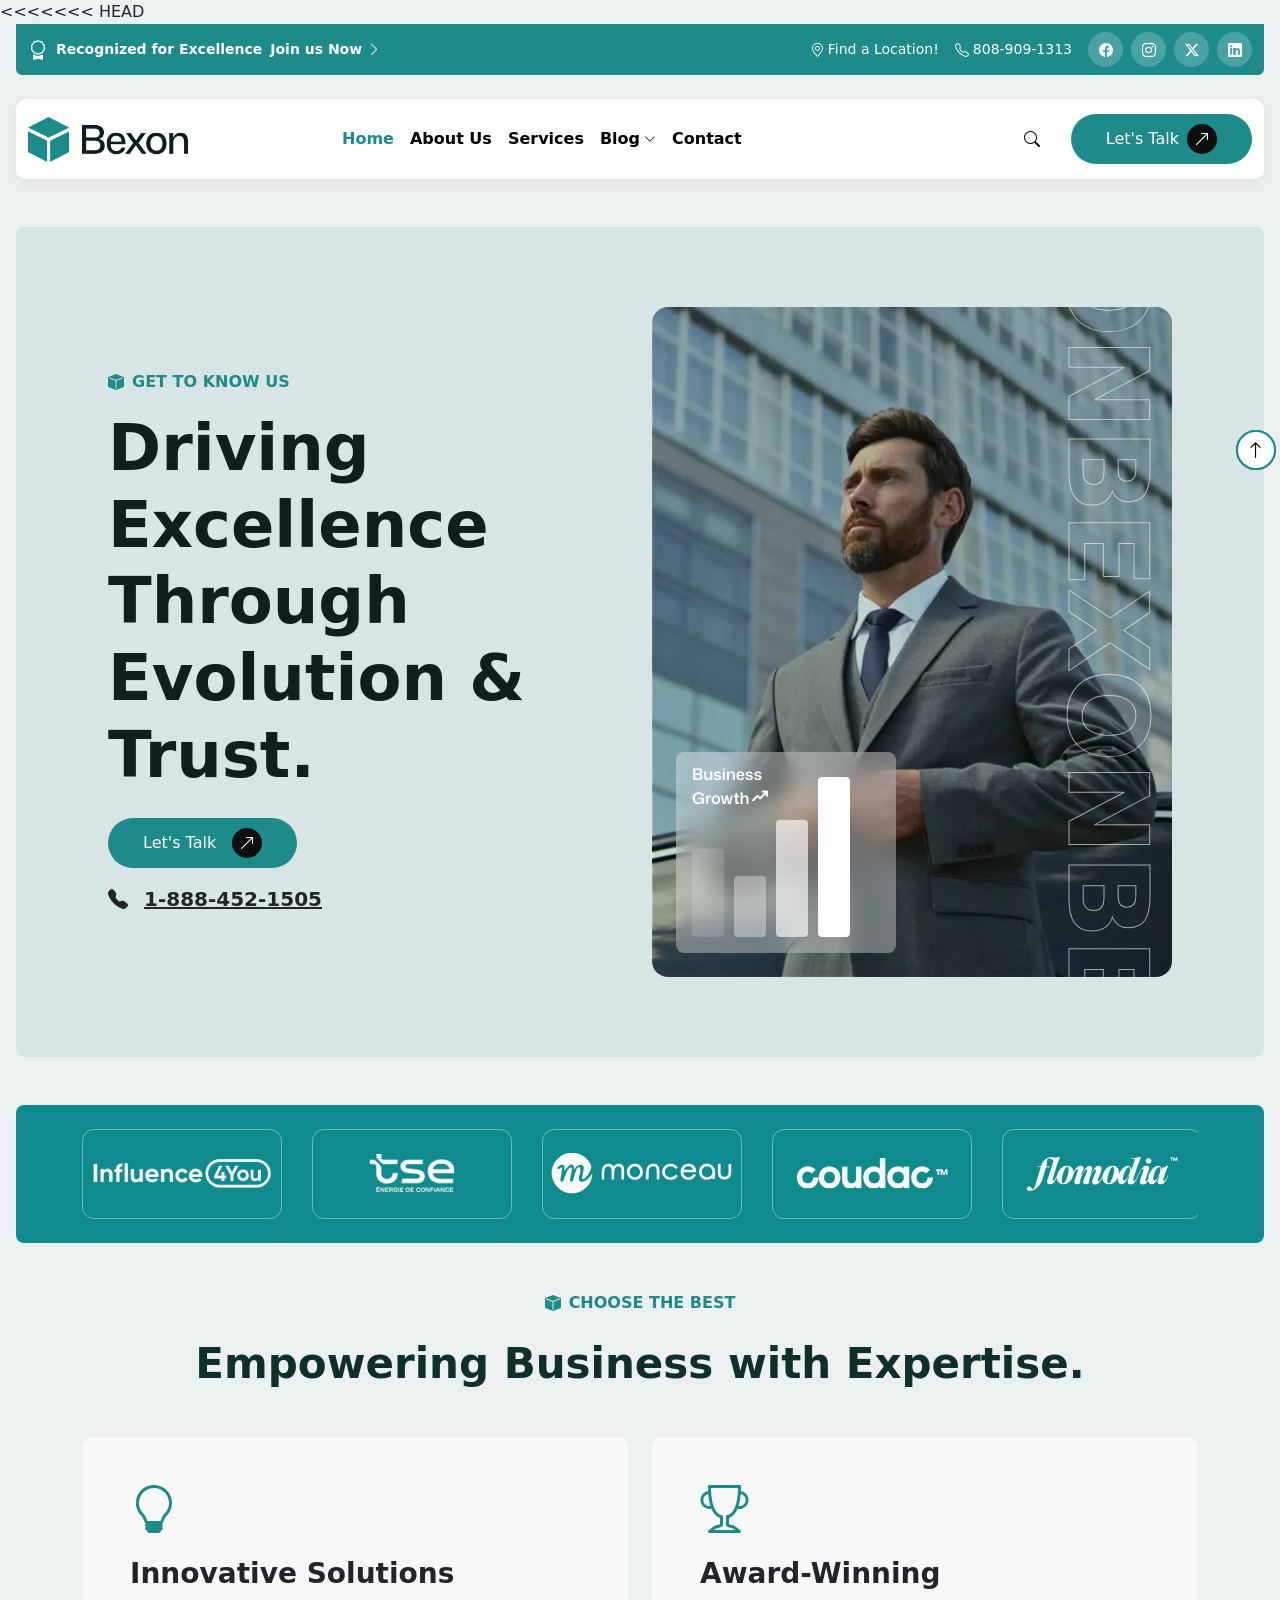
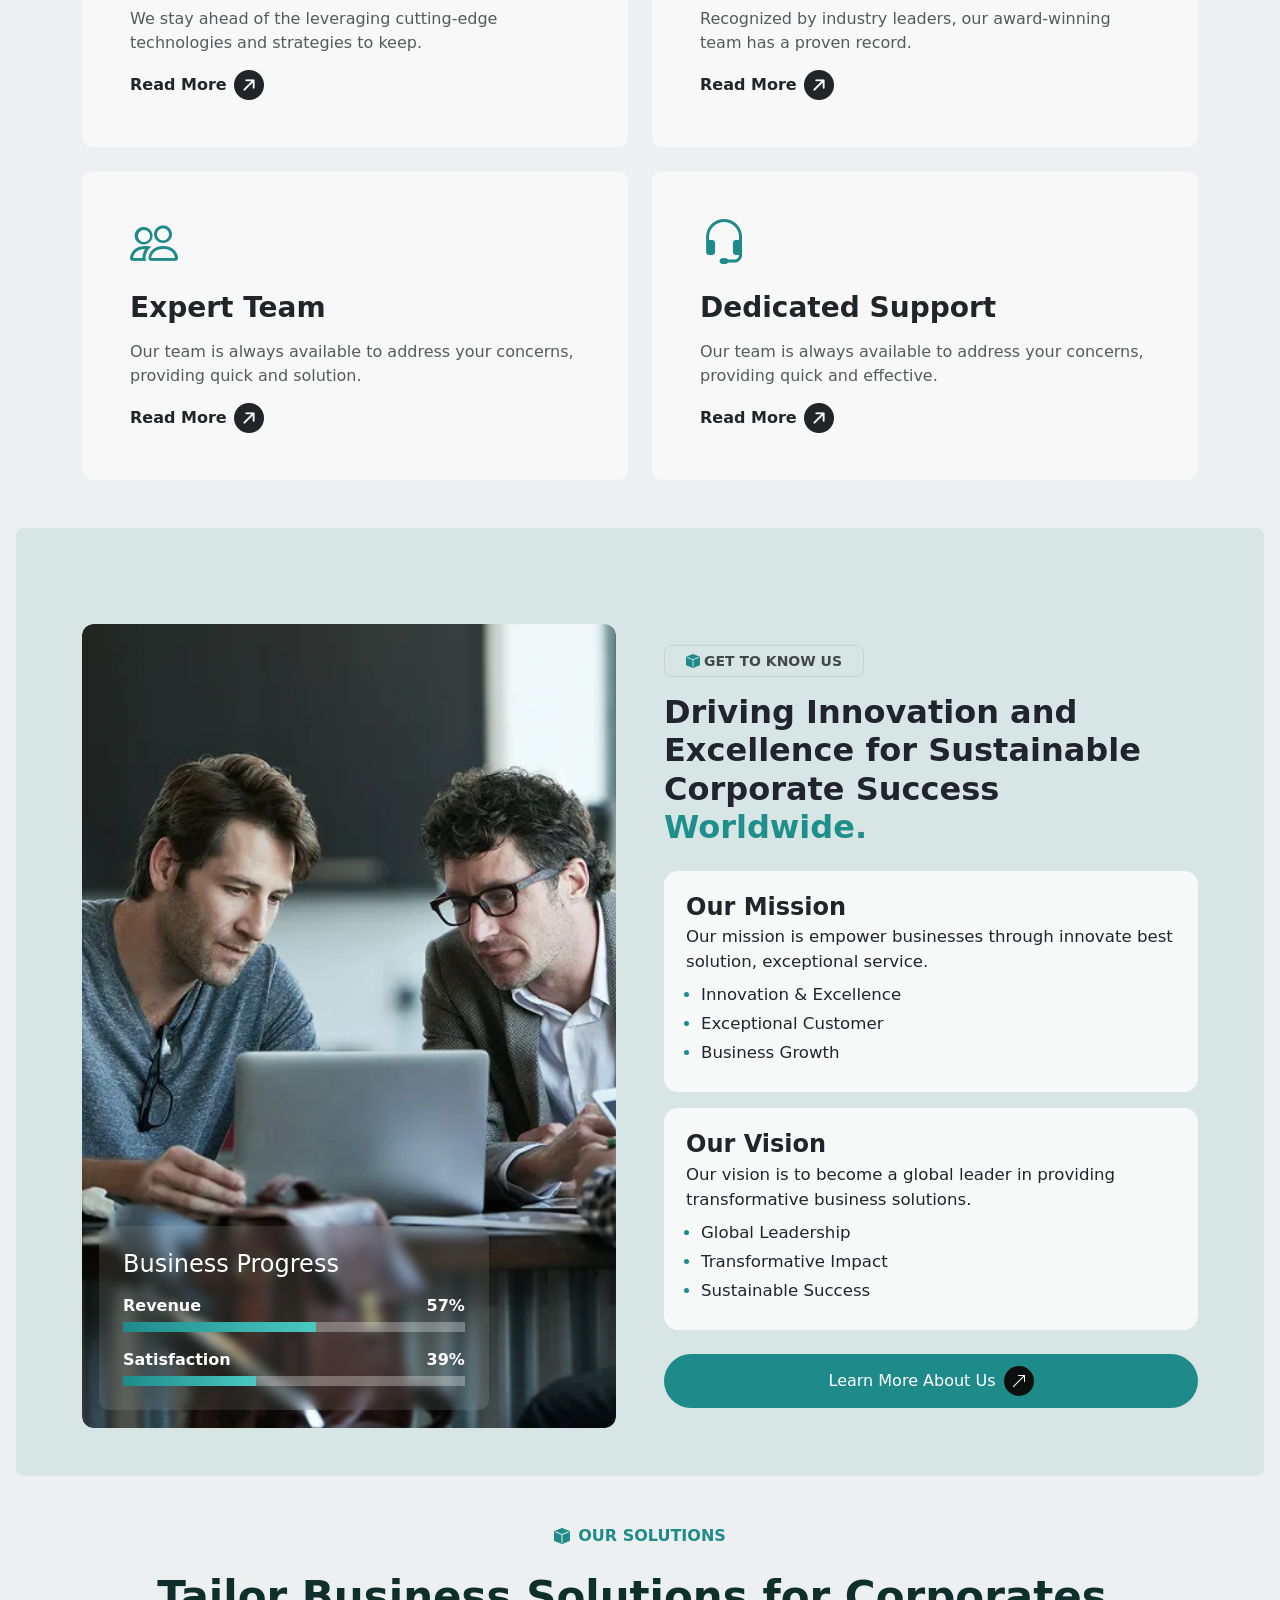
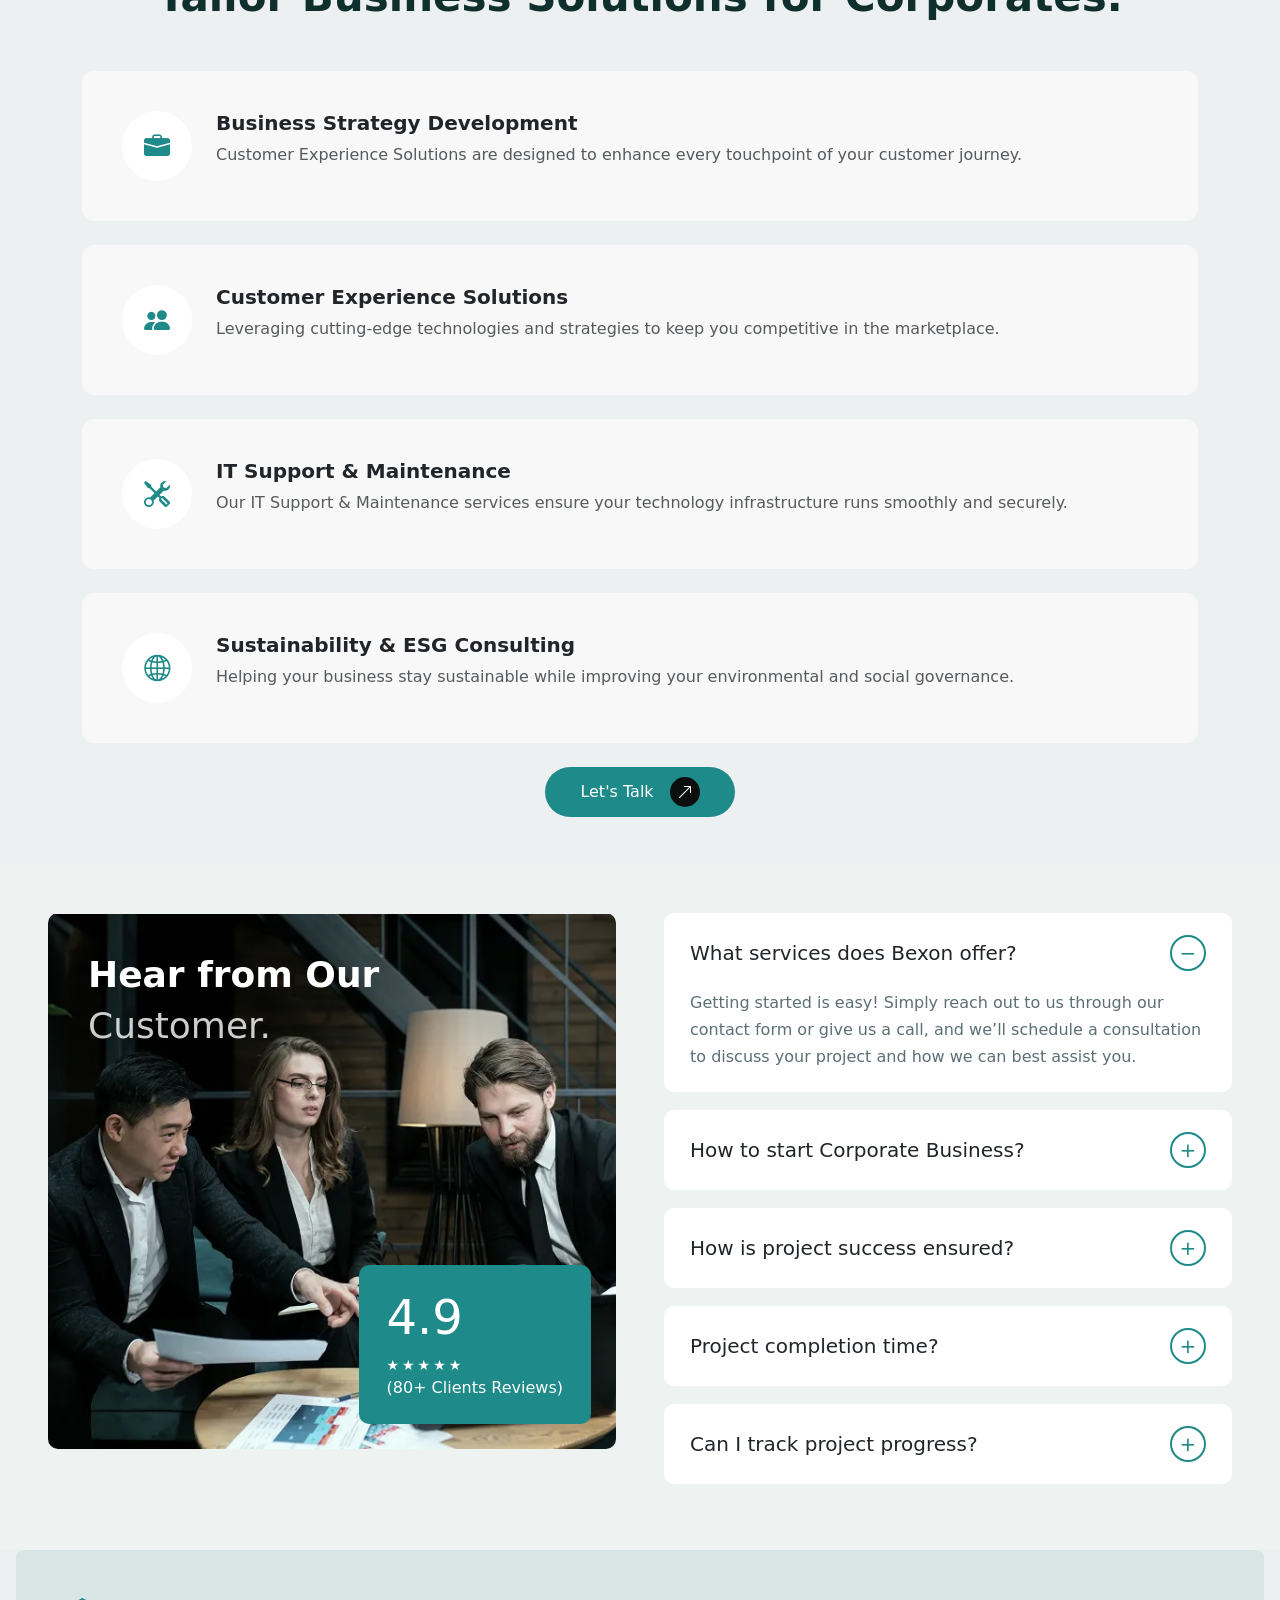
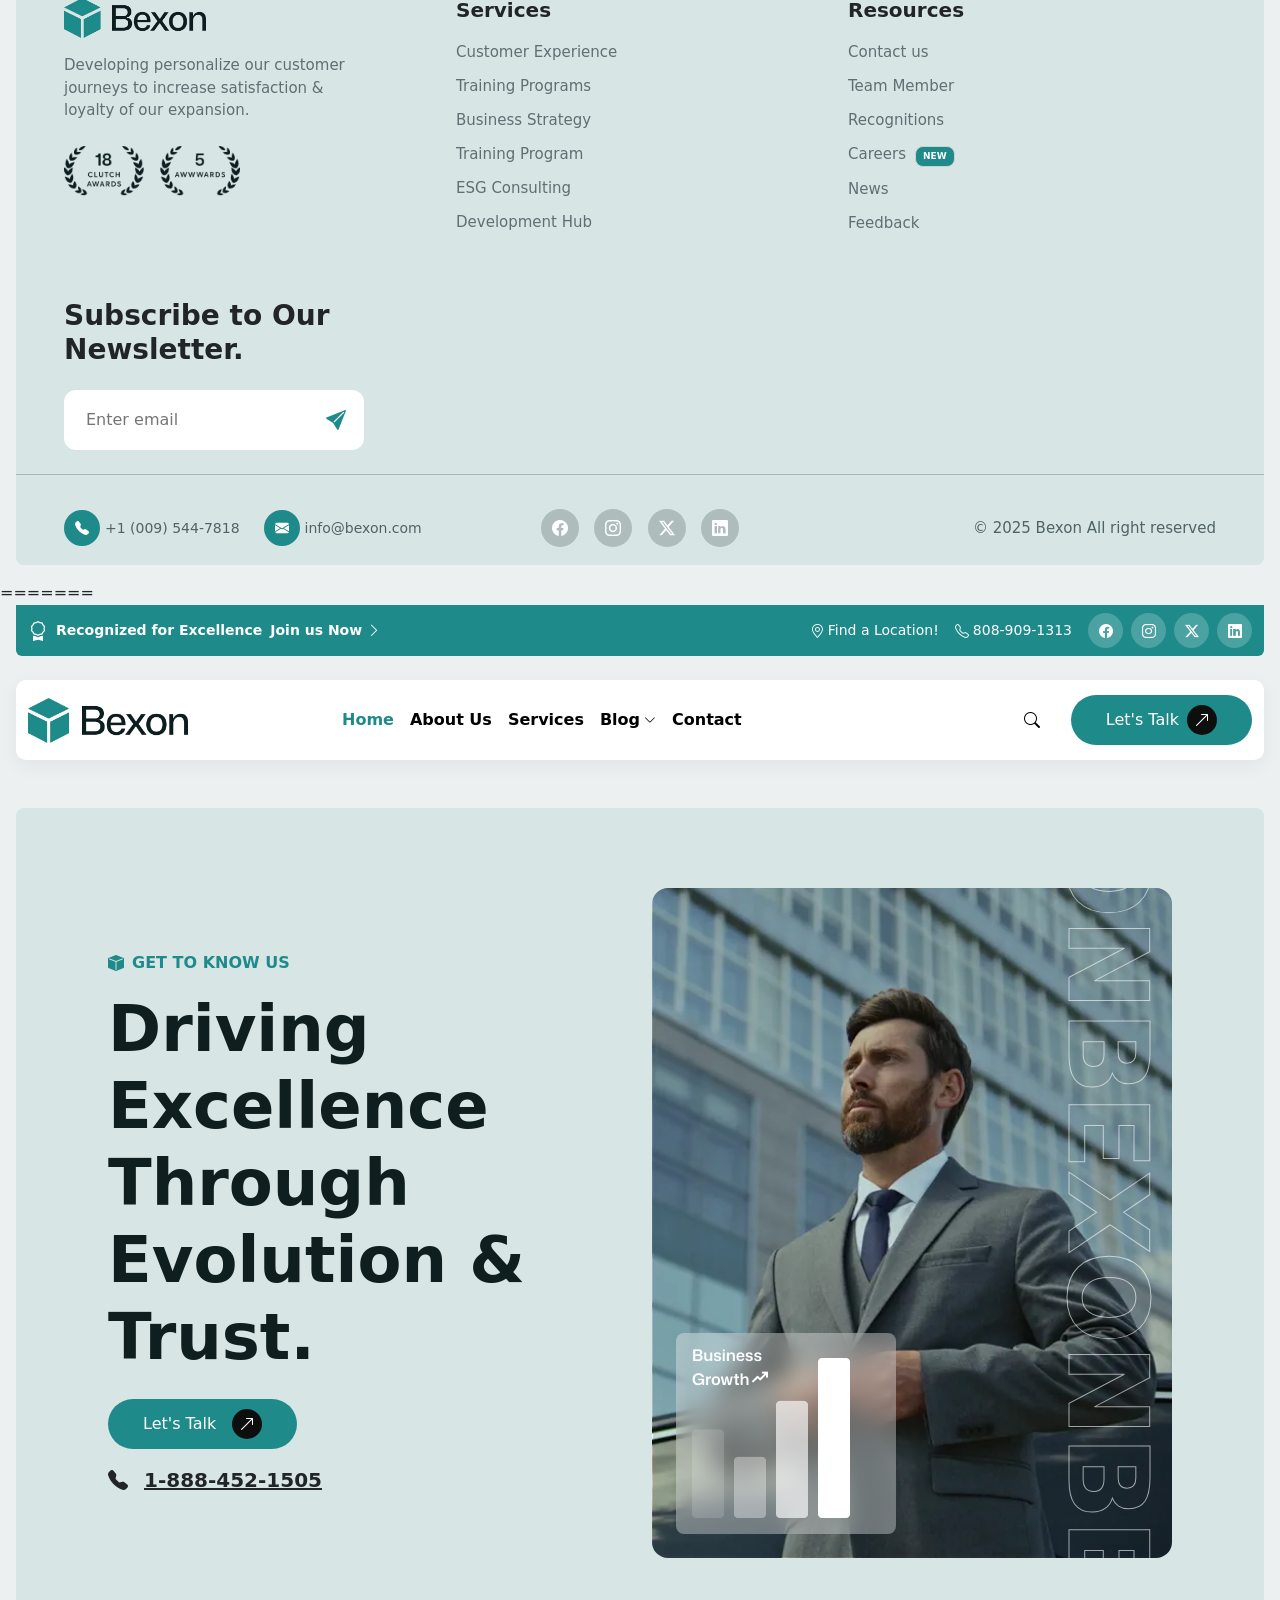
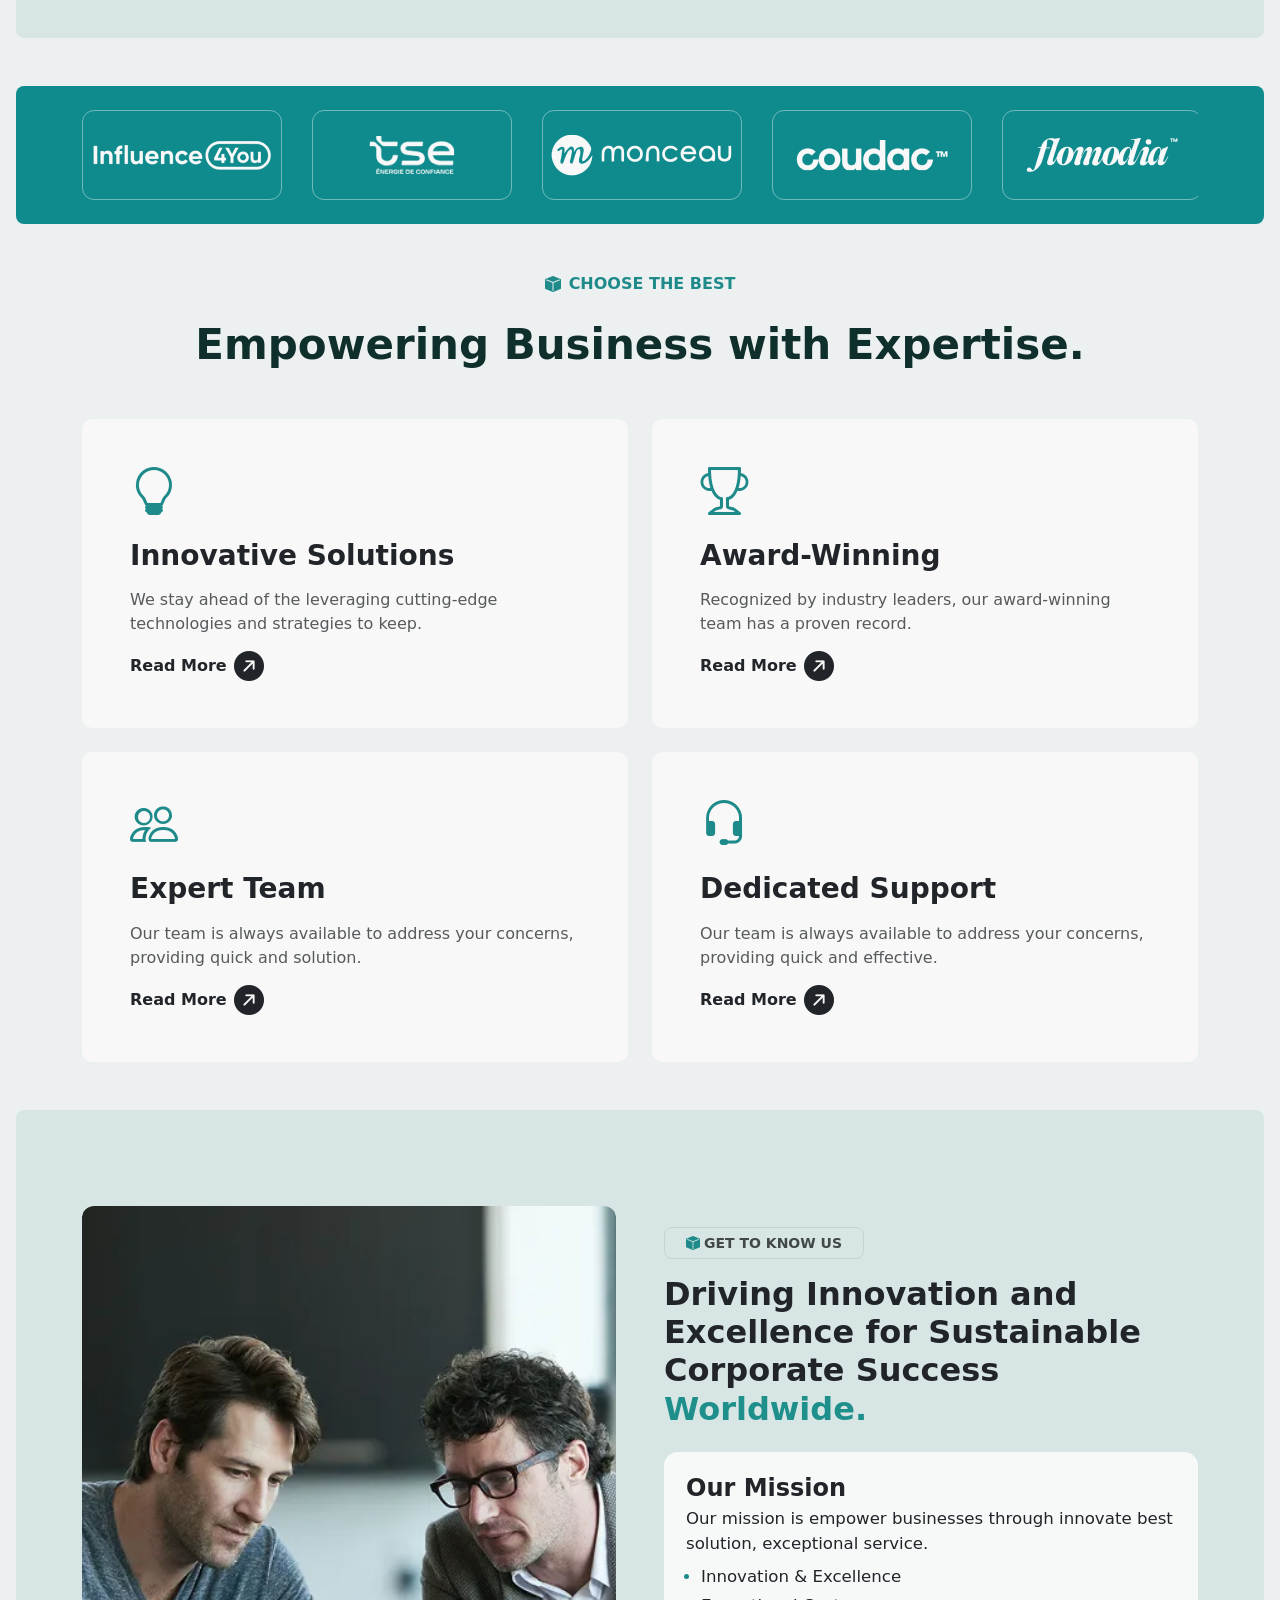
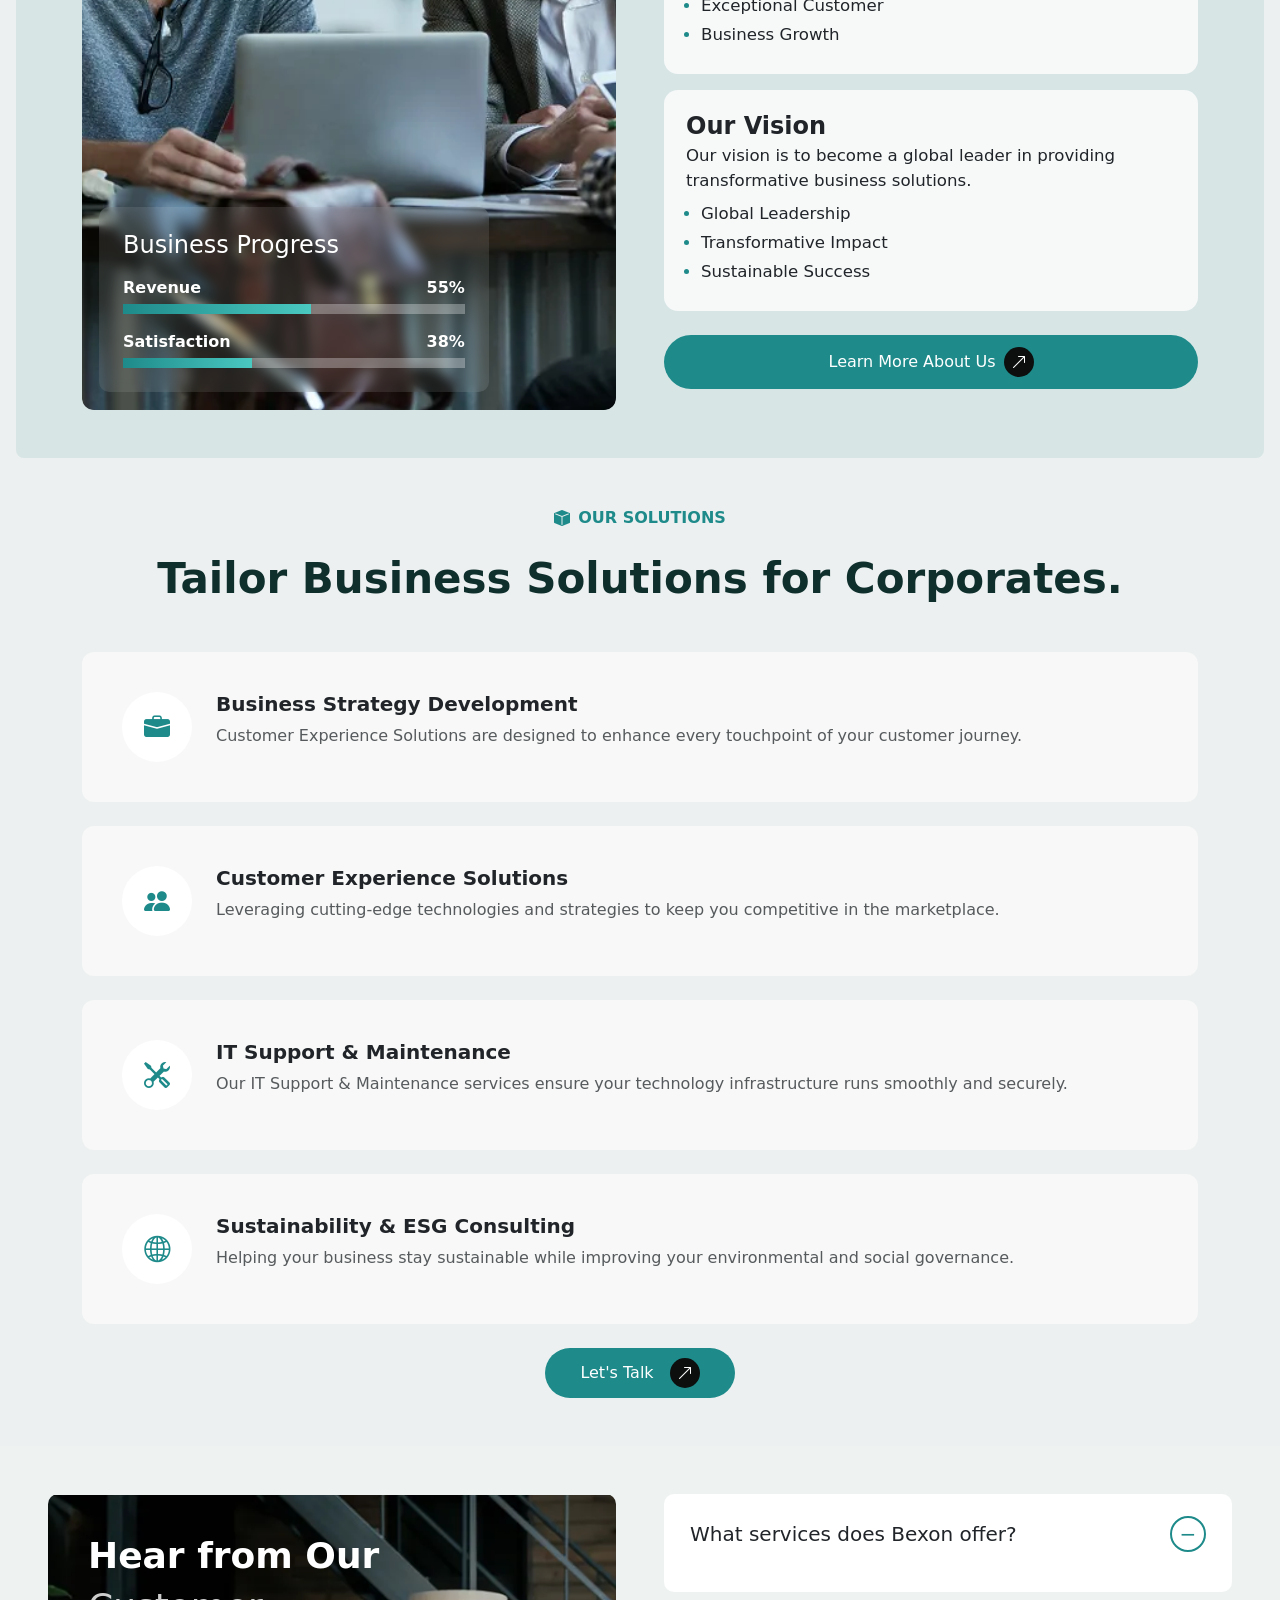
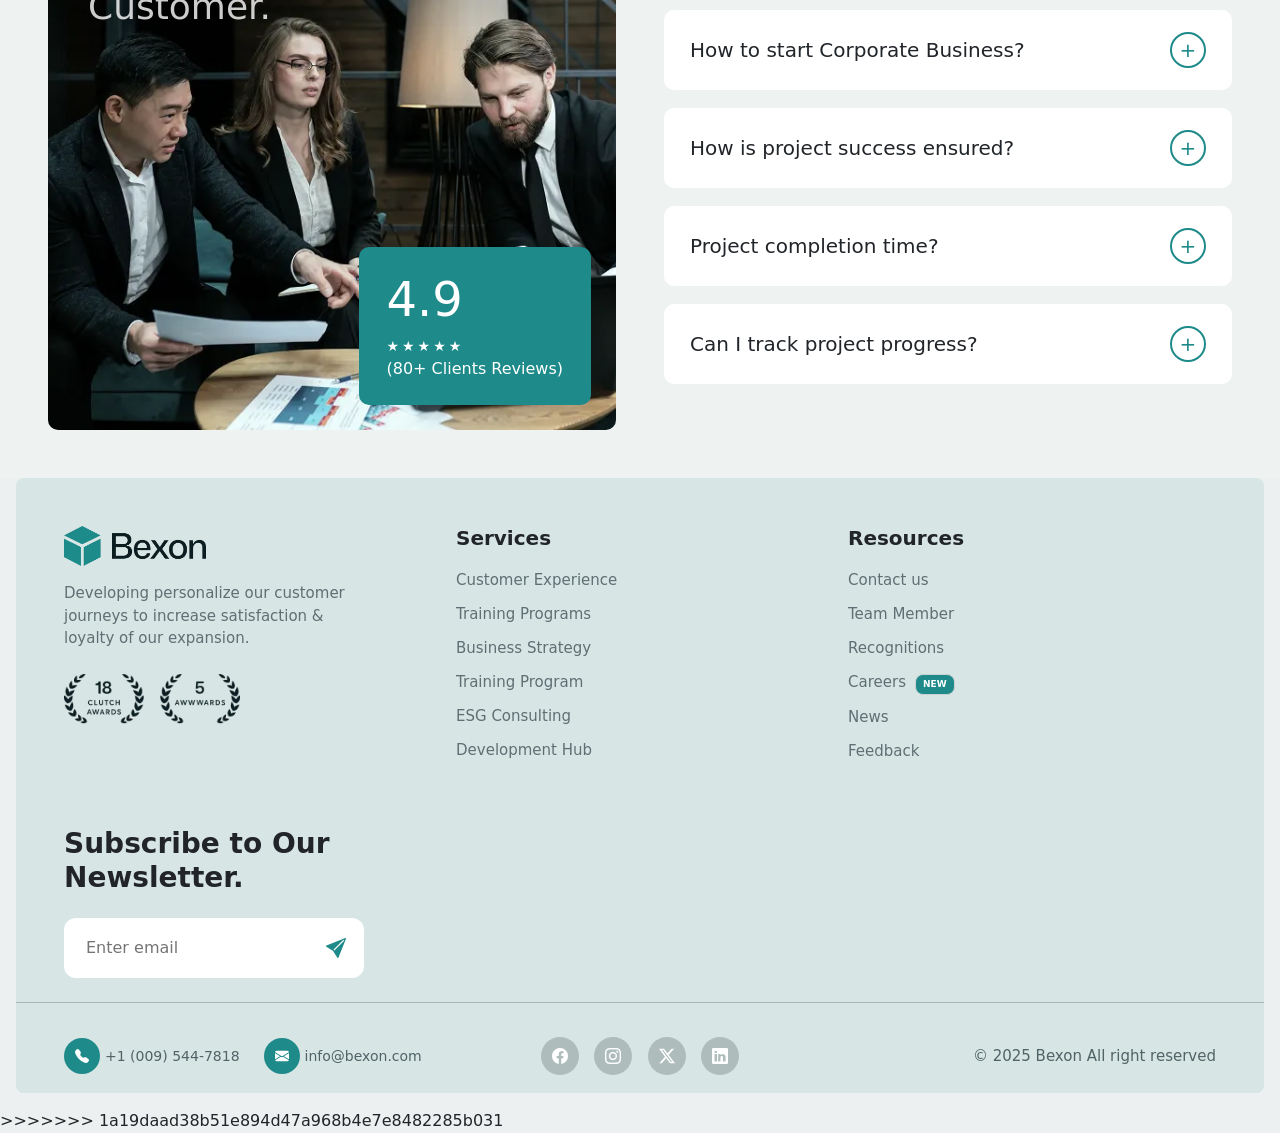
==== commit 26369f53: "fix merge conflicts" ====
--- a/index.html
+++ b/index.html
@@ -1,3 +1,4 @@
+<<<<<<< HEAD
 <!doctype html>
 <html lang="en">
 
@@ -579,4 +580,587 @@
   </script>
 </body>
 
+=======
+<!doctype html>
+<html lang="en">
+
+<head>
+  <meta charset="utf-8">
+  <meta name="viewport" content="width=device-width, initial-scale=1">
+  <title>Bexon</title>
+  <link href="https://cdn.jsdelivr.net/npm/bootstrap@5.3.2/dist/css/bootstrap.min.css" rel="stylesheet">
+  <link href="https://cdn.jsdelivr.net/npm/bootstrap-icons@1.11.1/font/bootstrap-icons.css" rel="stylesheet">
+  <link rel="stylesheet" href="/assets/css/style.css">
+</head>
+
+<body>
+
+  <header class="main-header px-3">
+    <div class="top-bar rounded-bottom-2">
+      <div class="container-fluid d-flex flex-column flex-md-row justify-content-between align-items-center gap-2">
+        <div class="d-flex align-items-center gap-2 fw-semibold">
+          <i class="bi bi-award fs-5"></i>
+          <span>Recognized for Excellence</span>
+          <a href="#">Join us Now <i class="bi bi-chevron-right"></i></a>
+        </div>
+        <div class="d-flex align-items-center gap-3">
+          <span class="d-flex align-items-center gap-1"><i class="bi bi-geo-alt"></i> Find a Location!</span>
+          <span class="d-flex align-items-center gap-1"><i class="bi bi-telephone"></i> 808-909-1313</span>
+          <div class="d-flex gap-2 top-social">
+            <a href="#"><i class="bi bi-facebook"></i></a>
+            <a href="#"><i class="bi bi-instagram"></i></a>
+            <a href="#"><i class="bi bi-twitter-x"></i></a>
+            <a href="#"><i class="bi bi-linkedin"></i></a>
+          </div>
+        </div>
+      </div>
+    </div>
+    <div class="header-bottom mt-4">
+      <div class="container-fluid position-relative">
+        <nav class="navbar navbar-expand-lg p-0 align-items-center w-100">
+          <a href="#" class="logo mx-auto d-lg-none"><img src="assets/images/logo.webp" alt="Logo"></a>
+          <a href="#" class="logo d-none d-lg-flex me-3"><img src="assets/images/logo.webp" alt="Logo"></a>
+          <button class="navbar-toggler" type="button" data-bs-toggle="collapse" data-bs-target="#navbarCollapse"
+            aria-controls="navbarCollapse" aria-expanded="false" aria-label="Toggle navigation">
+            <span class="navbar-toggler-icon"></span>
+          </button>
+          <div class="collapse navbar-collapse" id="navbarCollapse">
+            <ul class="navbar-nav mx-auto fw-semibold text-center text-lg-start">
+              <li class="nav-item"><a class="nav-link active" href="index.html">Home</a></li>
+              <li class="nav-item"><a class="nav-link" href="about.html">About Us</a></li>
+              <li class="nav-item"><a class="nav-link" href="service.html">Services</a></li>
+              <li class="nav-item dropdown">
+                <a class="nav-link d-flex align-items-center justify-content-center gap-1" href="#"
+                  data-bs-toggle="dropdown">
+                  Blog <i class="bi bi-chevron-down blog-icon"></i>
+                </a>
+                <ul class="dropdown-menu">
+                  <li><a class="dropdown-item" href="blog.html">Blog</a></li>
+                  <li><a class="dropdown-item" href="blogdetail.html">Blog Details</a></li>
+                </ul>
+              </li>
+              <li class="nav-item"><a class="nav-link" href="contact.html">Contact</a></li>
+            </ul>
+            <div class="ms-auto d-flex align-items-center gap-3 mt-3 mt-lg-0">
+              <a href="#" class="search-btn"><i class="bi bi-search"></i></a>
+              <a href="#" class="btn talk-btn">Let's Talk <i class="bi bi-arrow-up-right"></i></a>
+            </div>
+          </div>
+        </nav>
+      </div>
+    </div>
+  </header>
+
+  <section class="banner-sec mx-3 my-5 rounded-3">
+    <div class="container">
+      <div class="row align-items-center">
+        <div class="col-lg-6 mb-4 mb-lg-0">
+          <span class="d-inline-flex align-items-center gap-2 text-uppercase fw-semibold mb-3">
+            <i class="bi bi-box-fill" style="color: #1e8a8a;"></i>
+            <span style="color:#1e8a8a;font-weight:700;">GET TO KNOW US</span>
+          </span>
+          <h2 class="fw-semibold lh-2 mt-0 mb-4" style="font-size: clamp(28px, 6vw, 64px); color:#0f1f1f;">
+            Driving<br> Excellence<br> Through<br> Evolution &<br> Trust.
+          </h2>
+          <div class="mt-4 d-flex flex-column align-items-start gap-3">
+            <a href="#" class="btn talk-btn d-inline-flex align-items-center">
+              Let's Talk <i class="bi bi-arrow-up-right ms-2"></i>
+            </a>
+            <a href="tel:18884521505"
+              class="d-inline-flex align-items-center fw-semibold text-dark text-decoration-underline fs-5">
+              <i class="bi bi-telephone-fill me-3"></i>
+              1-888-452-1505
+            </a>
+          </div>
+        </div>
+        <div class="col-lg-6 position-relative">
+          <div class="position-relative rounded-4 overflow-hidden">
+            <img src="/assets/images/hero-img-2.webp" class="img-fluid w-100" alt="Hero Image">
+            <div class="position-absolute bottom-0 start-0 m-4 p-3 rounded-3 glass-box">
+              <img src="/assets/images/growth.webp" class="img-fluid" alt="Growth">
+            </div>
+            <div class="vertical-text">
+              <span>BEXON</span>
+              <span>BEXON</span>
+              <span>BEXON</span>
+              <span>BEXON</span>
+              <span>BEXON</span>
+            </div>
+          </div>
+        </div>
+      </div>
+    </div>
+  </section>
+
+  <section class="tj-client-section-2 py-4 mx-3 rounded-3">
+    <div class="container">
+      <div class="marquee-wrapper">
+        <div class="marquee-track">
+          <div class="logo-box"><img src="/assets/images/brand-1-light.webp"></div>
+          <div class="logo-box"><img src="/assets/images/brand-2-light.webp"></div>
+          <div class="logo-box"><img src="/assets/images/brand-3-light.webp"></div>
+          <div class="logo-box"><img src="/assets/images/brand-4-light.webp"></div>
+          <div class="logo-box"><img src="/assets/images/brand-5-light.webp"></div>
+          <div class="logo-box"><img src="/assets/images/brand-6-light.webp"></div>
+
+          <div class="logo-box"><img src="/assets/images/brand-1-light.webp"></div>
+          <div class="logo-box"><img src="/assets/images/brand-2-light.webp"></div>
+          <div class="logo-box"><img src="/assets/images/brand-3-light.webp"></div>
+          <div class="logo-box"><img src="/assets/images/brand-4-light.webp"></div>
+          <div class="logo-box"><img src="/assets/images/brand-5-light.webp"></div>
+          <div class="logo-box"><img src="/assets/images/brand-6-light.webp"></div>
+        </div>
+      </div>
+    </div>
+  </section>
+
+  <section class="services-sec py-5">
+    <div class="container">
+      <div class="text-center mb-5">
+        <span class="d-inline-flex align-items-center gap-2 text-uppercase fw-semibold mb-3">
+          <i class="bi bi-box-fill" style="color: #1e8a8a;"></i> <span style="color:#1e8a8a;font-weight:700;">Choose the
+            Best </span>
+        </span>
+        <h2 class="team-title fw-semibold mt-2">
+          Empowering Business with Expertise.
+        </h2>
+      </div>
+      <div class="row g-4">
+        <div class="col-lg-6">
+          <div class="service-card">
+            <div class="service-icon">
+              <i class="bi bi-lightbulb"></i>
+            </div>
+            <h3 class="fw-semibold mb-3">Innovative Solutions</h3>
+            <p class="text-muted">
+              We stay ahead of the leveraging cutting-edge technologies and strategies to keep.
+            </p>
+            <a href="#"
+              class="learn-more d-inline-flex align-items-center gap-2 text-dark fw-semibold text-decoration-none">Read
+              More
+              <span class="arrow-wrapper">
+                <i class="bi bi-arrow-up-right-circle-fill"></i>
+              </span>
+            </a>
+          </div>
+        </div>
+        <div class="col-lg-6">
+          <div class="service-card">
+            <div class="service-icon">
+              <i class="bi bi-trophy"></i>
+            </div>
+            <h3 class="fw-semibold mb-3">Award-Winning</h3>
+            <p class="text-muted">
+              Recognized by industry leaders, our award-winning team has a proven record.
+            </p>
+            <a href="#"
+              class="learn-more d-inline-flex align-items-center gap-2 text-dark fw-semibold text-decoration-none">Read
+              More
+              <span class="arrow-wrapper">
+                <i class="bi bi-arrow-up-right-circle-fill"></i>
+              </span>
+            </a>
+          </div>
+        </div>
+        <div class="col-lg-6">
+          <div class="service-card">
+            <div class="service-icon">
+              <i class="bi bi-people"></i>
+            </div>
+            <h3 class="fw-semibold mb-3">Expert Team</h3>
+            <p class="text-muted">
+              Our team is always available to address your concerns, providing quick and solution.
+            </p>
+            <a href="#"
+              class="learn-more d-inline-flex align-items-center gap-2 text-dark fw-semibold text-decoration-none">Read
+              More
+              <span class="arrow-wrapper">
+                <i class="bi bi-arrow-up-right-circle-fill"></i>
+              </span>
+            </a>
+          </div>
+        </div>
+        <div class="col-lg-6">
+          <div class="service-card">
+            <div class="service-icon">
+              <i class="bi bi-headset"></i>
+            </div>
+            <h3 class="fw-semibold mb-3">Dedicated Support</h3>
+            <p class="text-muted">
+              Our team is always available to address your concerns, providing quick and effective.
+            </p>
+            <a href="#"
+              class="learn-more d-inline-flex align-items-center gap-2 text-dark fw-semibold text-decoration-none">Read
+              More
+              <span class="arrow-wrapper">
+                <i class="bi bi-arrow-up-right-circle-fill"></i>
+              </span>
+            </a>
+          </div>
+        </div>
+      </div>
+    </div>
+  </section>
+
+  <section class="feature-section py-3 py-lg-5 mx-3 rounded-3">
+    <div class="container h-100">
+      <div class="row h-100 g-5 align-items-stretch py-2 py-lg-5">
+        <div class="col-lg-6">
+          <div class="image-wrapper">
+            <img src="/assets/images/about-5.webp" alt="Vertical Image">
+            <div class="progress-overlay p-4">
+              <h4 class="text-white mb-3">Business Progress</h4>
+              <div class="progress-item mb-3">
+                <div class="d-flex justify-content-between text-white fw-bold mb-1">
+                  <span>Revenue</span>
+                  <span class="progress-percentage">82%</span>
+                </div>
+                <div class="progress-bar-bg">
+                  <div class="progress-bar-fill" data-duration="5" style="width: 82%;"></div>
+                </div>
+              </div>
+              <div class="progress-item">
+                <div class="d-flex justify-content-between  fw-bold text-white mb-1">
+                  <span>Satisfaction</span>
+                  <span class="progress-percentage">90%</span>
+                </div>
+                <div class="progress-bar-bg">
+                  <div class="progress-bar-fill" data-duration="8" style="width: 90%;"></div>
+                </div>
+              </div>
+            </div>
+          </div>
+        </div>
+        <div class="col-lg-6 d-flex">
+          <div class="right-content">
+            <div class="d-flex flex-wrap gap-2 mb-3">
+              <span class="badge d-inline-flex align-items-center gap-1 fw-semibold">
+                <i class="bi bi-box-fill"></i>
+                <span style="color:#424748;font-weight:700; font-size: 14px;">GET TO KNOW US</span>
+              </span>
+            </div>
+            <h2 class="fw-semibold fs-2 mb-4">
+              Driving Innovation and Excellence for Sustainable Corporate Success <span
+                style="color: #1f8f8b;">Worldwide.</span>
+            </h2>
+            <div class="mb-4">
+              <div class="info-card mb-3">
+                <div>
+                  <h4 class="fw-semibold mb-1">Our Mission</h4>
+                  <p class="mb-2 small">
+                    Our mission is empower businesses through innovate best solution, exceptional service.
+                  </p>
+                  <ul class="green-list small mb-0">
+                    <li>Innovation & Excellence</li>
+                    <li>Exceptional Customer</li>
+                    <li>Business Growth</li>
+                  </ul>
+                </div>
+              </div>
+              <div class="info-card">
+                <div>
+                  <h4 class="fw-semibold mb-1">Our Vision</h4>
+                  <p class="mb-2 small">
+                    Our vision is to become a global leader in providing transformative business solutions.
+                  </p>
+                  <ul class="green-list small mb-0">
+                    <li>Global Leadership</li>
+                    <li>Transformative Impact</li>
+                    <li>Sustainable Success</li>
+                  </ul>
+                </div>
+              </div>
+            </div>
+            <a href="#" class="btn talk-btn d-inline-flex align-items-center justify-content-center gap-2"
+              style="padding: 12px 28px; text-align: center;">
+              Learn More About Us
+              <i class="bi bi-arrow-up-right"></i>
+            </a>
+          </div>
+        </div>
+      </div>
+    </div>
+  </section>
+
+  <section class="services py-5">
+    <div class="container">
+      <div class="text-center mb-5">
+        <span class="d-inline-flex align-items-center gap-2 text-uppercase fw-semibold mb-3">
+          <i class="bi bi-box-fill" style="color: #1e8a8a;"></i> <span style="color:#1e8a8a;font-weight:700;">Our
+            Solutions </span>
+        </span>
+        <h2 class="team-title fw-semibold mt-2">
+          Tailor Business Solutions for Corporates.
+        </h2>
+      </div>
+      <div class="row g-4">
+        <div class="col-12">
+          <div class="service-box d-flex align-items-start gap-4">
+            <div class="icon-wrapper flex-shrink-0">
+              <i class="bi bi-briefcase-fill"></i>
+            </div>
+            <div>
+              <h5 class="fw-bold mb-2">Business Strategy Development</h5>
+              <p class="text-muted mb-0">
+                Customer Experience Solutions are designed to enhance every touchpoint of your customer journey.
+              </p>
+            </div>
+          </div>
+        </div>
+        <div class="col-12">
+          <div class="service-box d-flex align-items-start gap-4">
+            <div class="icon-wrapper flex-shrink-0">
+              <i class="bi bi-people-fill"></i>
+            </div>
+            <div>
+              <h5 class="fw-bold mb-2">Customer Experience Solutions</h5>
+              <p class="text-muted mb-0">
+                Leveraging cutting-edge technologies and strategies to keep you competitive in the marketplace.
+              </p>
+            </div>
+          </div>
+        </div>
+        <div class="col-12">
+          <div class="service-box d-flex align-items-start gap-4">
+            <div class="icon-wrapper flex-shrink-0">
+              <i class="bi bi-tools"></i>
+            </div>
+            <div>
+              <h5 class="fw-bold mb-2">IT Support & Maintenance</h5>
+              <p class="text-muted mb-0">
+                Our IT Support & Maintenance services ensure your technology infrastructure runs smoothly and securely.
+              </p>
+            </div>
+          </div>
+        </div>
+        <div class="col-12">
+          <div class="service-box d-flex align-items-start gap-4">
+            <div class="icon-wrapper flex-shrink-0">
+              <i class="bi bi-globe2"></i>
+            </div>
+            <div>
+              <h5 class="fw-bold mb-2">Sustainability & ESG Consulting</h5>
+              <p class="text-muted mb-0">
+                Helping your business stay sustainable while improving your environmental and social governance.
+              </p>
+            </div>
+          </div>
+        </div>
+        <div class="col-12 d-flex justify-content-center mt-4">
+          <a href="#" class="btn talk-btn d-inline-flex align-items-center">
+            Let's Talk
+            <i class="bi bi-arrow-up-right ms-2"></i>
+          </a>
+        </div>
+      </div>
+    </div>
+  </section>
+<section class="faq-wrapper py-5">
+  <div class="container-fluid px-3 px-md-5">
+    <div class="row g-4 g-lg-5 align-items-start">
+    <div class="col-lg-6">
+          <div class="testimonial-image position-relative">
+            <img src="/assets/images/testimonial-img.webp" alt="Team">
+            <div class="image-heading">
+              <h2>Hear from Our</h2>
+              <h3>Customer.</h3>
+            </div>
+            <div class="rating-box">
+              <h2>4.9</h2>
+              <div class="stars">★★★★★</div>
+              <span>(80+ Clients Reviews)</span>
+            </div>
+          </div>
+        </div>
+      <div class="col-lg-6 col-12">
+        <div class="faq-item active">
+          <div class="faq-question" data-faq>
+            <h5>What services does Bexon offer?</h5>
+            <span class="toggle">−</span>
+          </div>
+          <div class="faq-answer">
+            Getting started is easy! Simply reach out to us through our contact
+            form or give us a call, and we’ll schedule a consultation to discuss
+            your project and how we can best assist you.
+          </div>
+        </div>
+        <div class="faq-item">
+          <div class="faq-question" data-faq>
+            <h5>How to start Corporate Business?</h5>
+            <span class="toggle">+</span>
+          </div>
+          <div class="faq-answer">
+            Contact our team via phone or email and we will guide you through
+            the onboarding process step by step.
+          </div>
+        </div>
+        <div class="faq-item">
+          <div class="faq-question" data-faq>
+            <h5>How is project success ensured?</h5>
+            <span class="toggle">+</span>
+          </div>
+          <div class="faq-answer">
+            We follow structured planning, regular updates, quality checks,
+            and transparent communication throughout the project lifecycle.
+          </div>
+        </div>
+        <div class="faq-item">
+          <div class="faq-question" data-faq>
+            <h5>Project completion time?</h5>
+            <span class="toggle">+</span>
+          </div>
+          <div class="faq-answer">
+            Timelines depend on scope and requirements, but we always provide
+            a clear delivery plan before starting.
+          </div>
+        </div>
+        <div class="faq-item">
+          <div class="faq-question" data-faq>
+            <h5>Can I track project progress?</h5>
+            <span class="toggle">+</span>
+          </div>
+          <div class="faq-answer">
+            Yes, you will receive progress updates and reports from your
+            assigned project manager.
+          </div>
+        </div>
+      </div>
+    </div>
+  </div>
+</section>
+  <footer class="footer-section pt-5 pb-0 mx-3 rounded-3">
+    <div class="container-fluid px-5">
+      <div class="row gy-4 mb-5">
+        <div class="col-lg-4">
+          <img src="assets/images/logo (1).webp" height="40" class="mb-3">
+          <p class="footer-text">
+            Developing personalize our customer <br>
+            journeys to increase satisfaction & <br>
+            loyalty of our expansion.
+          </p>
+          <div class="d-flex gap-3 mt-4">
+            <img src="assets/images/footer award 1.webp" height="50">
+            <img src="assets/images/footer award 2.webp" height="50">
+          </div>
+        </div>
+        <div class="col-lg-4">
+          <h5 class="footer-title">Services</h5>
+          <ul class="list-unstyled footer-links">
+            <li><a href="#">Customer Experience</a></li>
+            <li><a href="#">Training Programs</a></li>
+            <li><a href="#">Business Strategy</a></li>
+            <li><a href="#">Training Program</a></li>
+            <li><a href="#">ESG Consulting</a></li>
+            <li><a href="#">Development Hub</a></li>
+          </ul>
+        </div>
+        <div class="col-lg-4">
+          <h5 class="footer-title">Resources</h5>
+          <ul class="list-unstyled footer-links">
+            <li><a href="#">Contact us</a></li>
+            <li><a href="#">Team Member</a></li>
+            <li><a href="#">Recognitions</a></li>
+            <li>
+              <a href="#">Careers</a>
+              <span class="badge ms-1"
+                style="background:#1e8a8a;font-size:9px;color: white;padding: 5px 7px;">NEW</span>
+            </li>
+            <li><a href="#">News</a></li>
+            <li><a href="#">Feedback</a></li>
+          </ul>
+        </div>
+      </div>
+      <div class="row mb-4">
+        <div class="col-lg-6">
+          <h2 class="newsletter-title">
+            Subscribe to Our <br> Newsletter.
+          </h2>
+          <div class="newsletter-box mt-4">
+            <input type="email" placeholder="Enter email">
+            <button><i class="bi bi-send-fill"></i></button>
+          </div>
+        </div>
+      </div>
+    </div>
+    <hr>
+    <div class="footer-bottom my-3 rounded-3">
+      <div class="container-fluid px-5">
+        <div class="row align-items-center gy-3">
+          <div class="col-lg-4 d-flex gap-4 footer-contact">
+            <span>
+              <span class="icon-circle-sm"><i class="bi bi-telephone-fill" style="color: white;"></i></span>
+              +1 (009) 544-7818
+            </span>
+            <span>
+              <span class="icon-circle-sm"><i class="bi bi-envelope-fill" style="color: white;"></i></span>
+              info@bexon.com
+            </span>
+          </div>
+          <div class="col-lg-4 text-center">
+            <span class="social-circle"><i class="bi bi-facebook"></i></span>
+            <span class="social-circle"><i class="bi bi-instagram"></i></span>
+            <span class="social-circle"><i class="bi bi-twitter-x"></i></span>
+            <span class="social-circle"><i class="bi bi-linkedin"></i></span>
+          </div>
+          <div class="col-lg-4 text-lg-end footer-copy">
+            © 2025 Bexon All right reserved
+          </div>
+        </div>
+      </div>
+      <a href="#" class="scroll-top">
+        <i class="bi bi-arrow-up"></i>
+      </a>
+    </div>
+  </footer>
+  <script src="https://cdn.jsdelivr.net/npm/bootstrap@5.3.2/dist/js/bootstrap.bundle.min.js"></script>
+  <script>
+    document.querySelectorAll('.progress-bar-fill').forEach(bar => {
+      const targetWidth = parseFloat(bar.style.width);
+      const duration = parseInt(bar.getAttribute('data-duration')) || 3;
+      const intervalTime = 50;
+      const step = (targetWidth / (duration * 1000)) * intervalTime;
+      const percentageSpan = bar.closest('.progress-item').querySelector('.progress-percentage');
+      let currentWidth = 0;
+      const fill = setInterval(() => {
+        currentWidth += step;
+        if (currentWidth >= targetWidth) {
+          currentWidth = targetWidth;
+          clearInterval(fill);
+        }
+        bar.style.width = currentWidth + '%';
+        percentageSpan.textContent = Math.round(currentWidth) + '%';
+      }, intervalTime);
+    });
+  </script>
+  <script>
+    document.querySelectorAll('[data-faq]').forEach(question => {
+      question.addEventListener('click', () => {
+        const item = question.closest('.faq-item');
+        const answer = item.querySelector('.faq-answer');
+        document.querySelectorAll('.faq-item').forEach(i => {
+          if (i !== item) {
+            i.classList.remove('active');
+            i.querySelector('.toggle').textContent = '+';
+            i.querySelector('.faq-answer').style.maxHeight = null;
+          }
+        });
+        if (item.classList.contains('active')) {
+          item.classList.remove('active');
+          item.querySelector('.toggle').textContent = '+';
+          answer.style.maxHeight = null;
+        } else {
+          item.classList.add('active');
+          item.querySelector('.toggle').textContent = '−';
+          answer.style.maxHeight = answer.scrollHeight + 'px';
+        }
+      });
+    });
+    window.addEventListener('load', () => {
+      const first = document.querySelector('.faq-item.active .faq-answer');
+      if (first) first.style.maxHeight = first.scrollHeight + 'px';
+    });
+  </script>
+</body>
+
+>>>>>>> 1a19daad38b51e894d47a968b4e7e8482285b031
 </html>
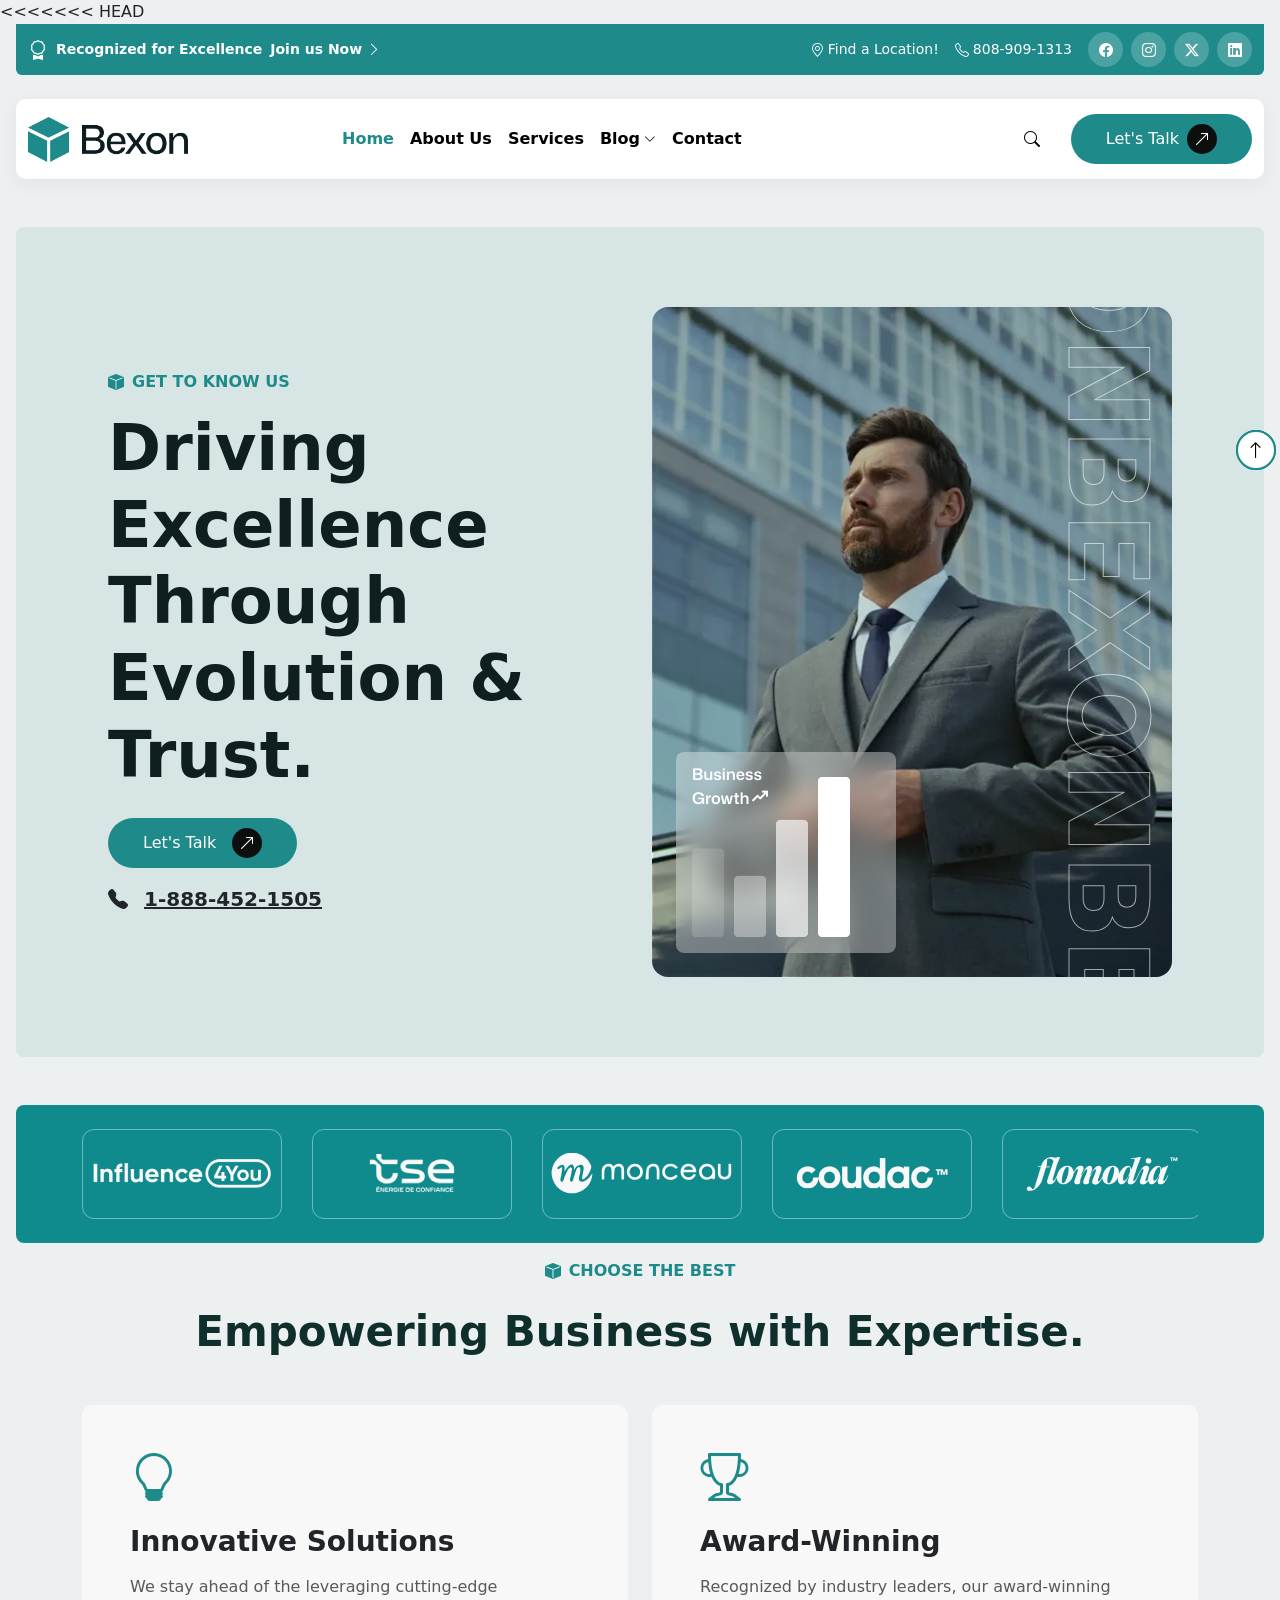
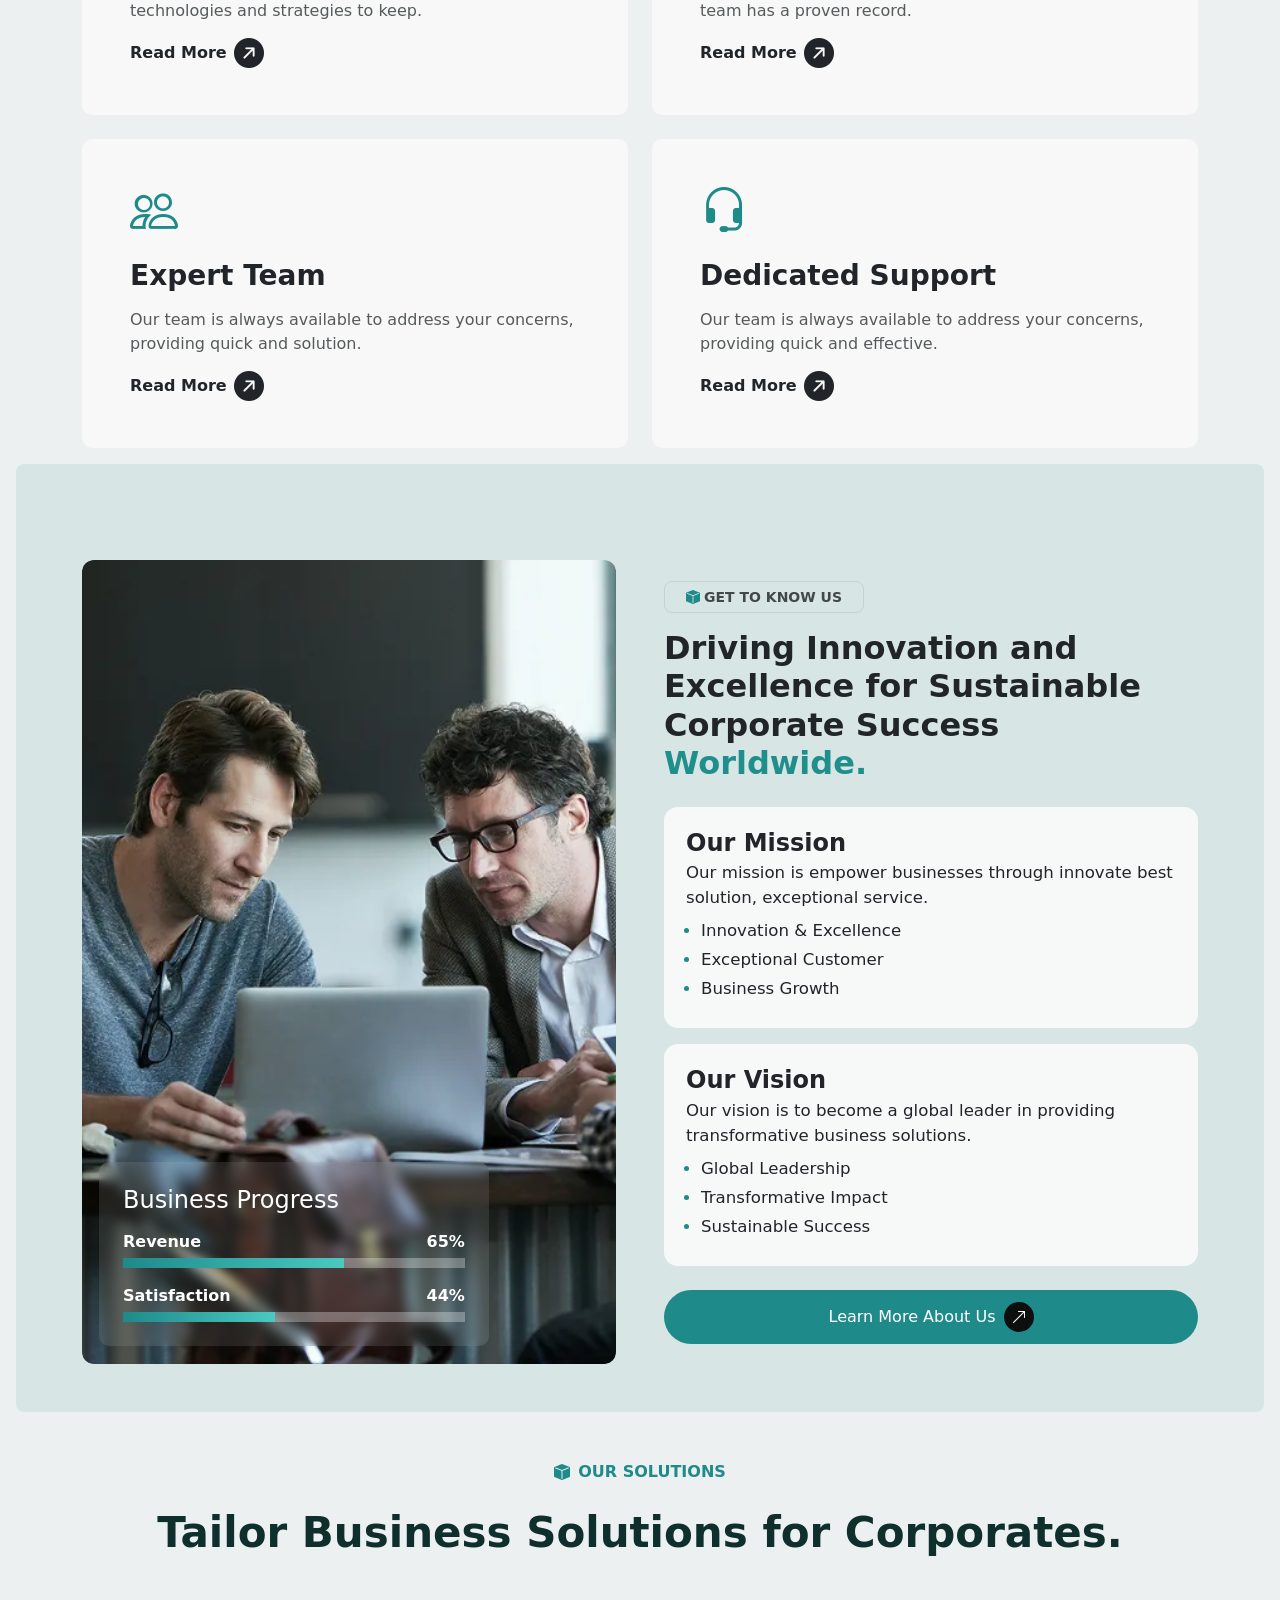
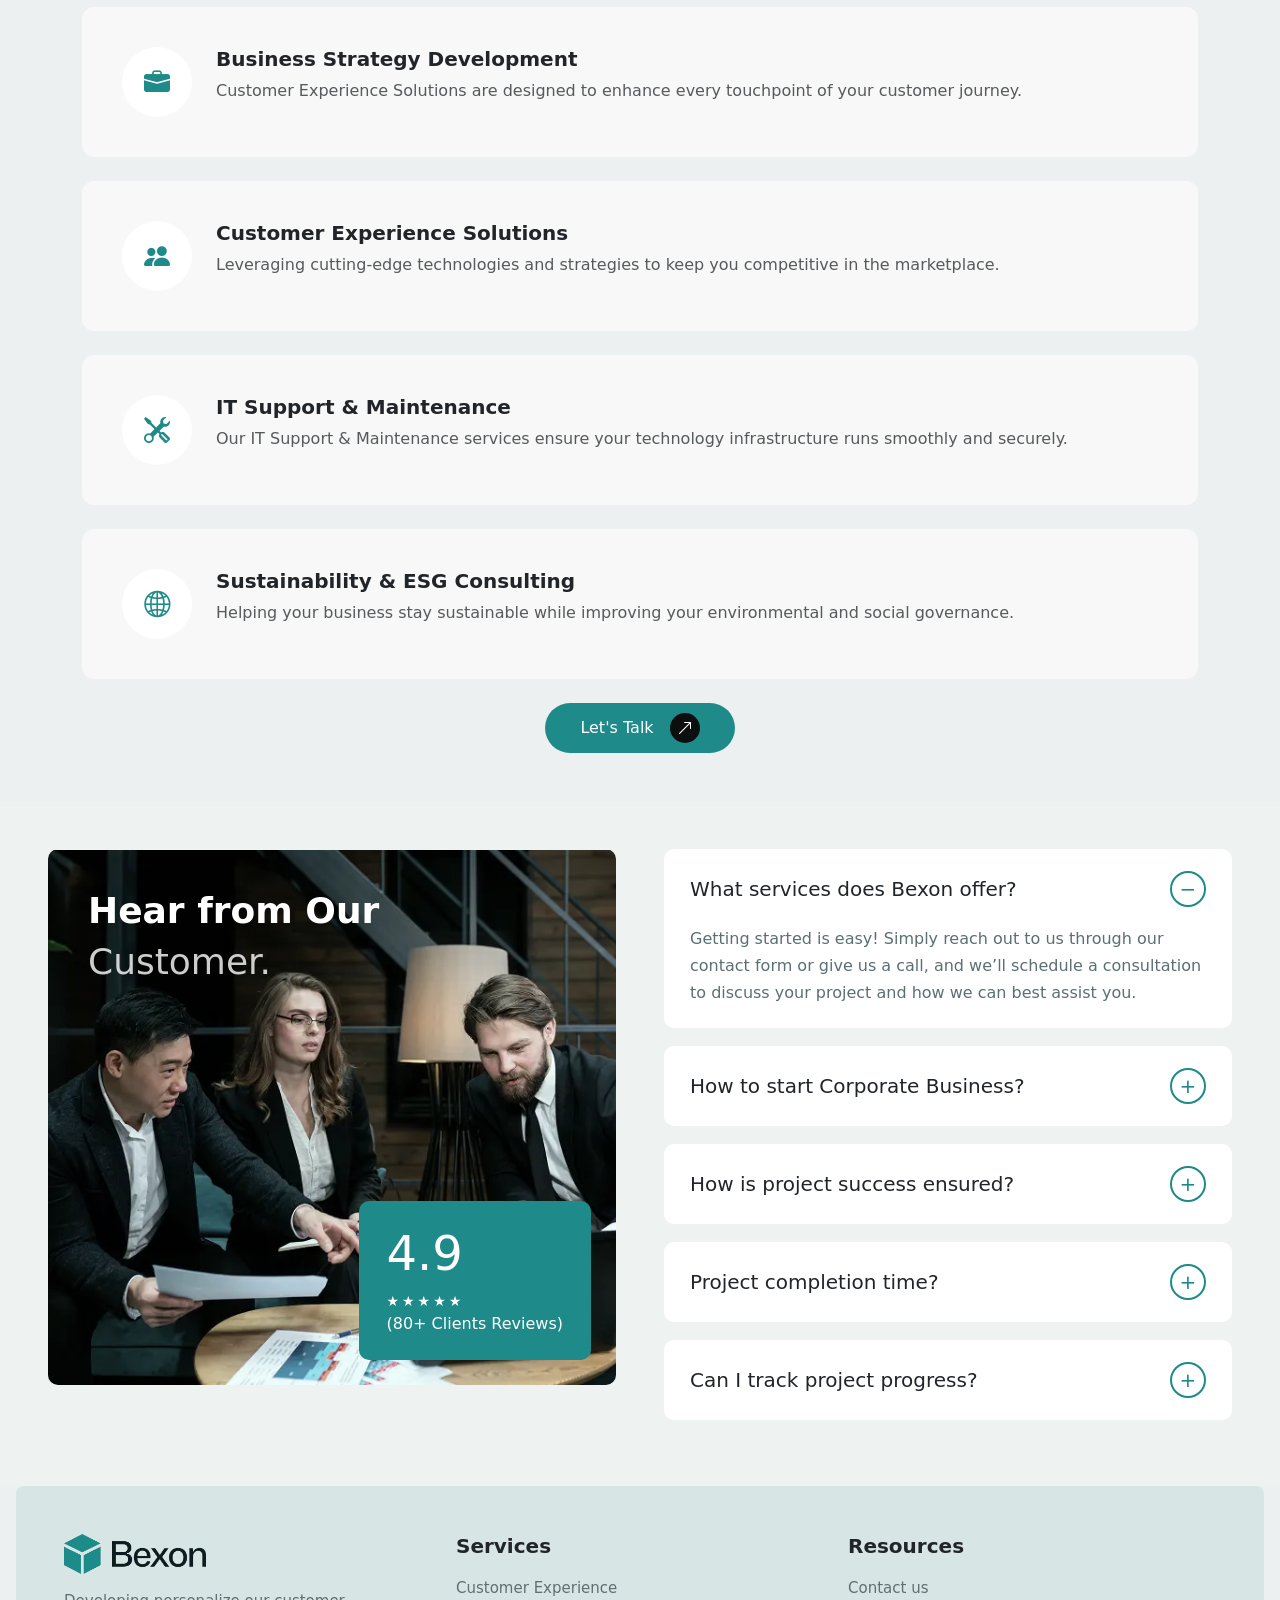
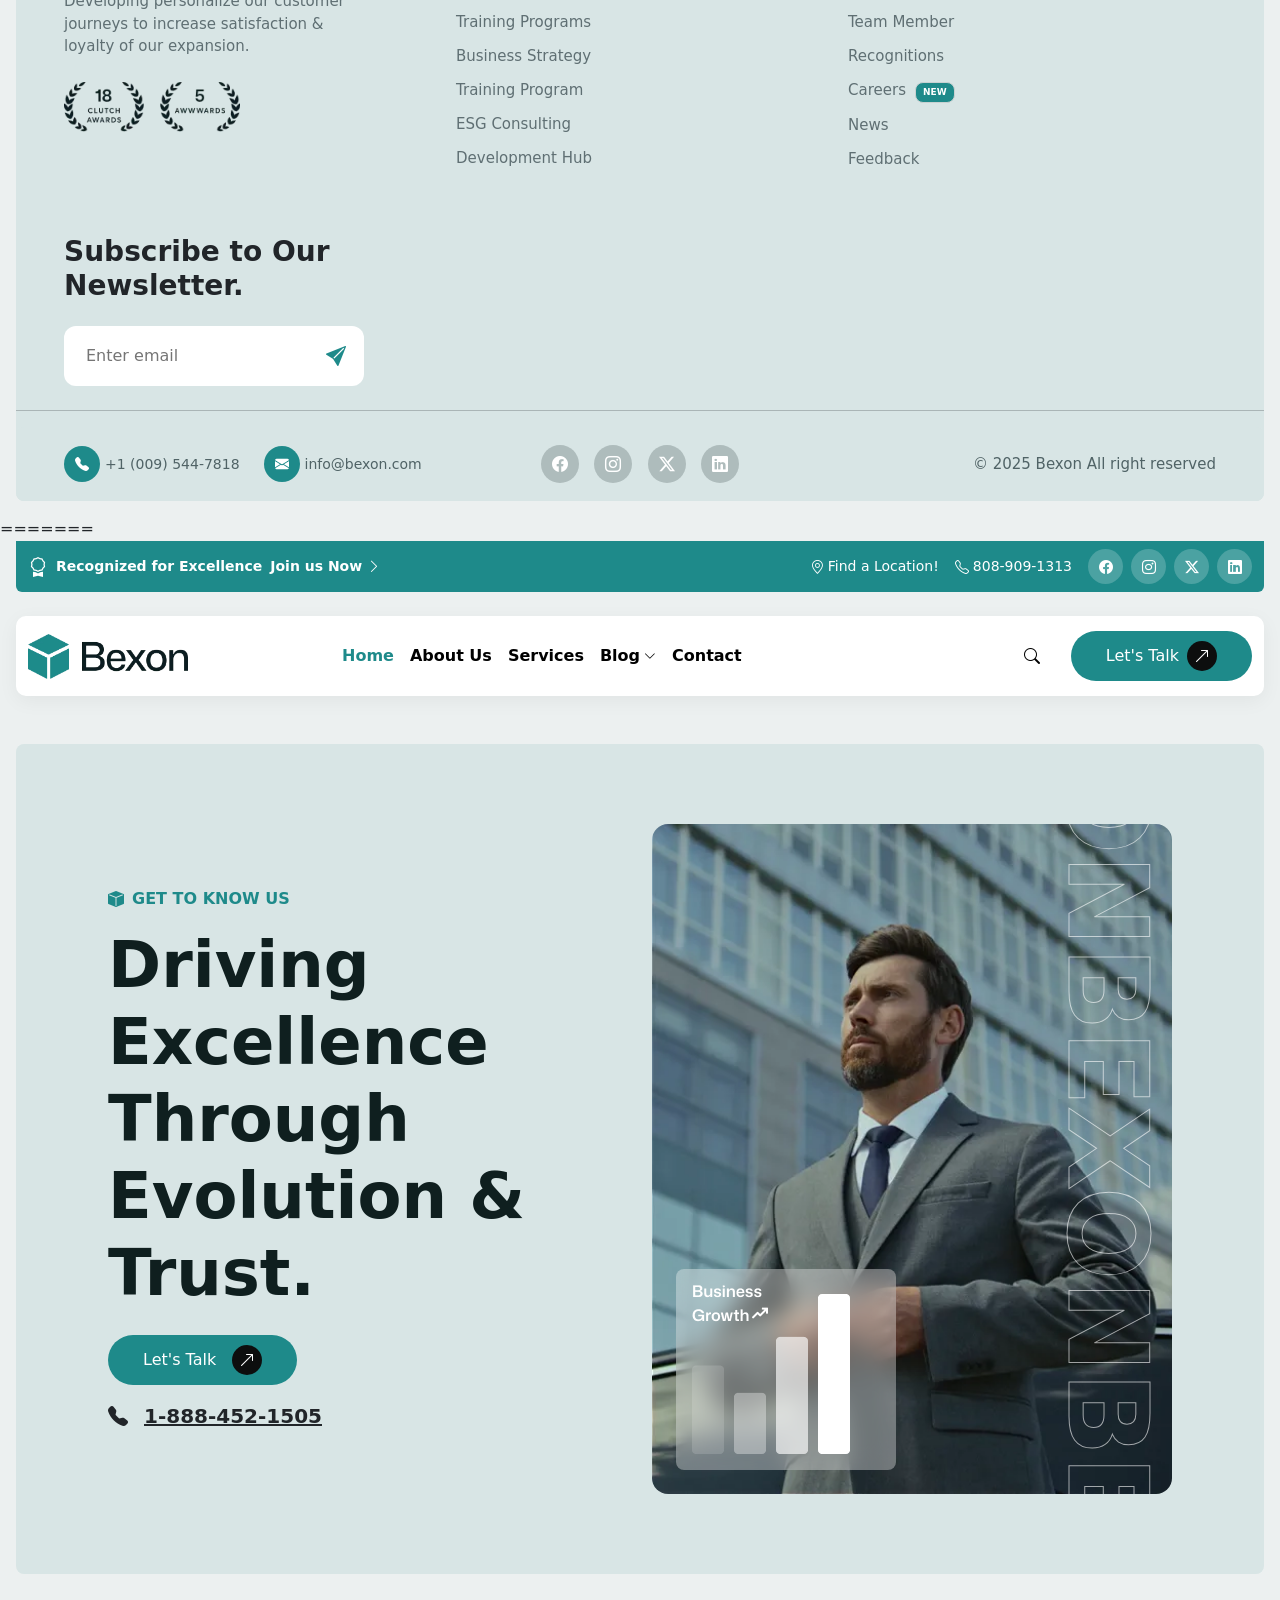
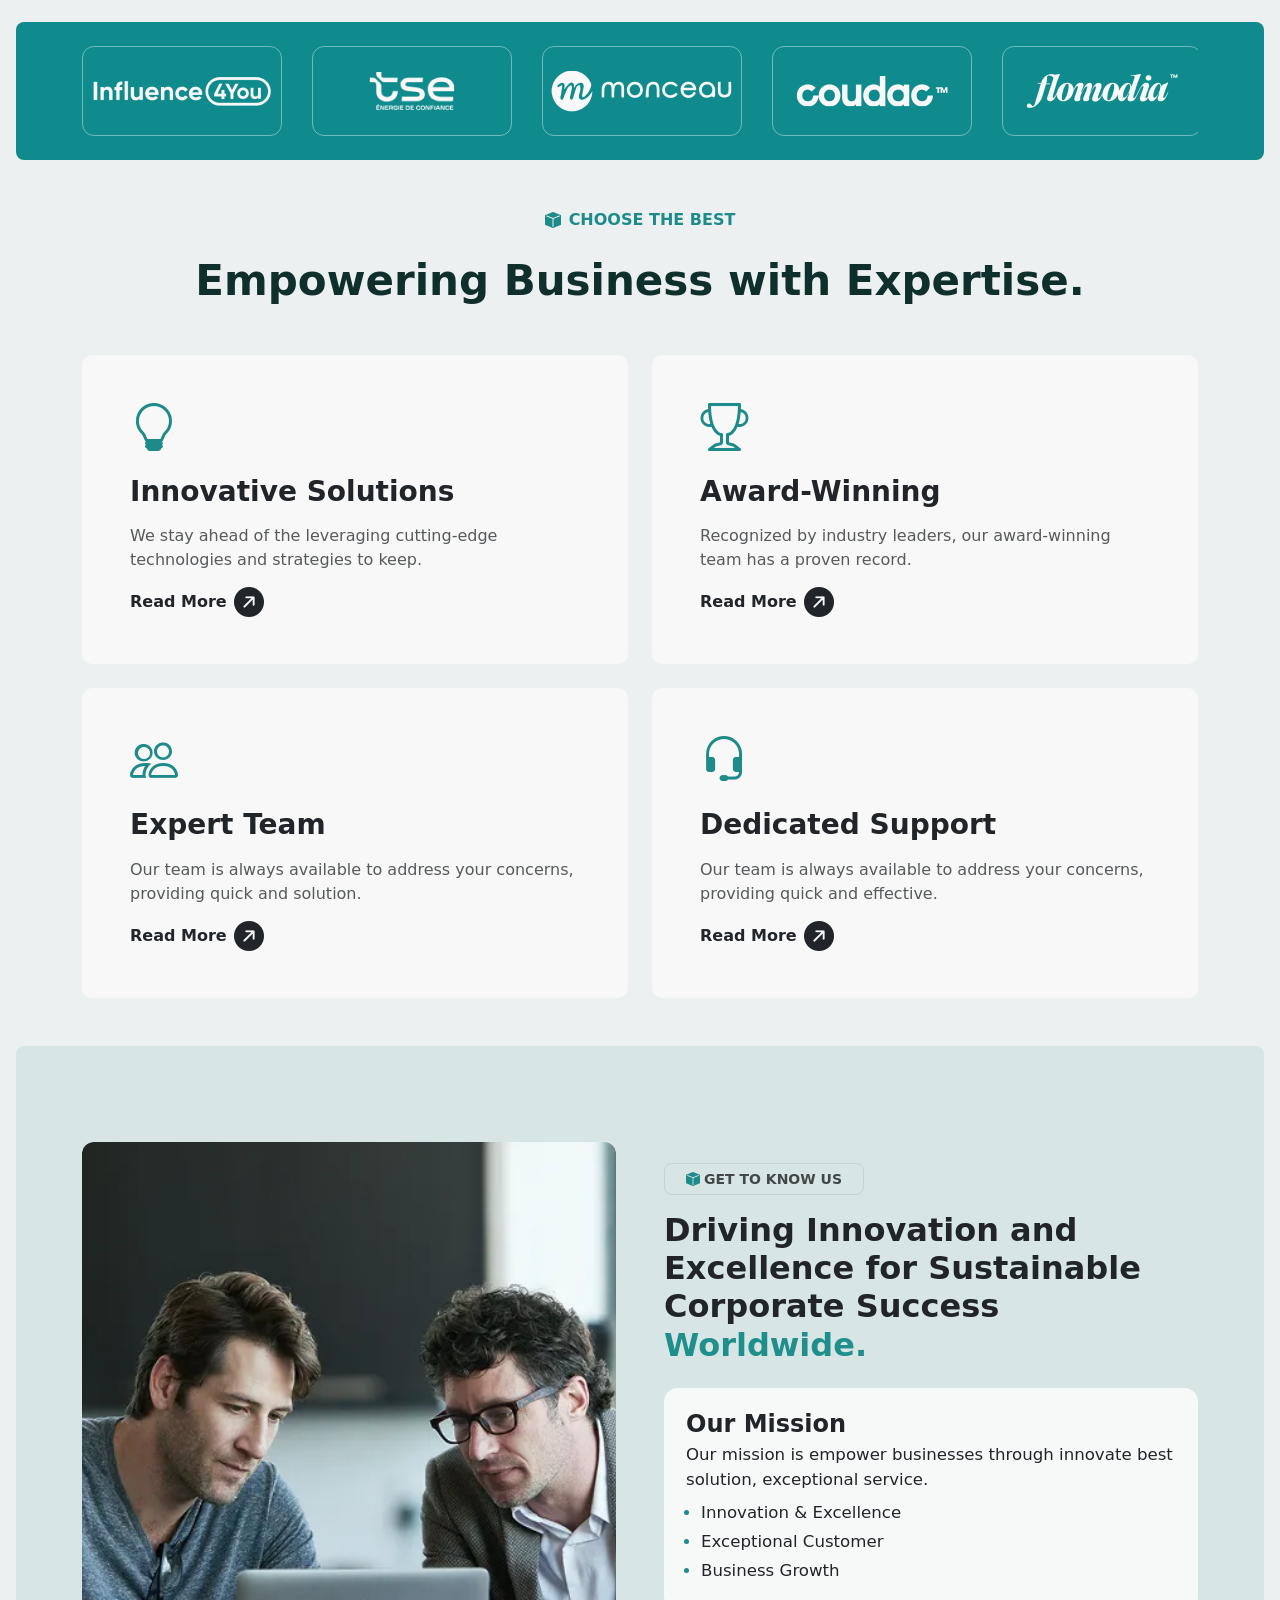
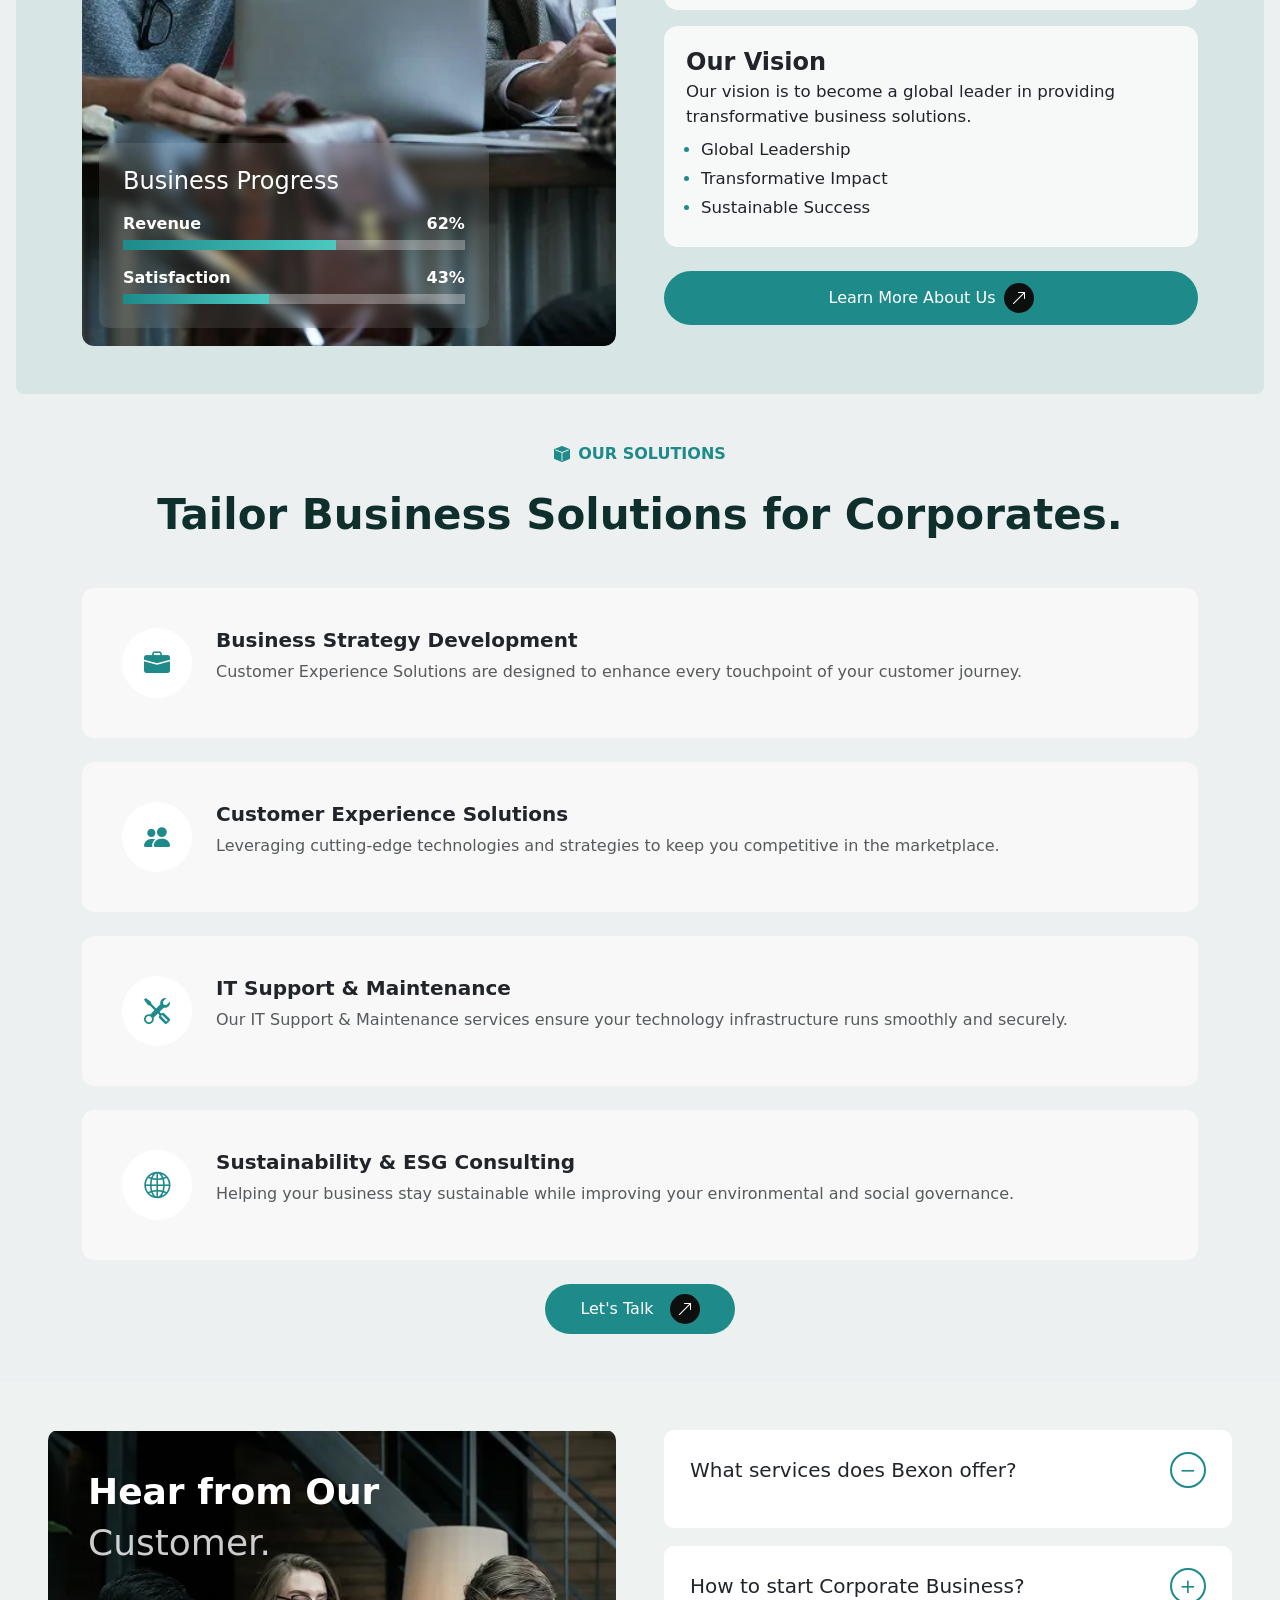
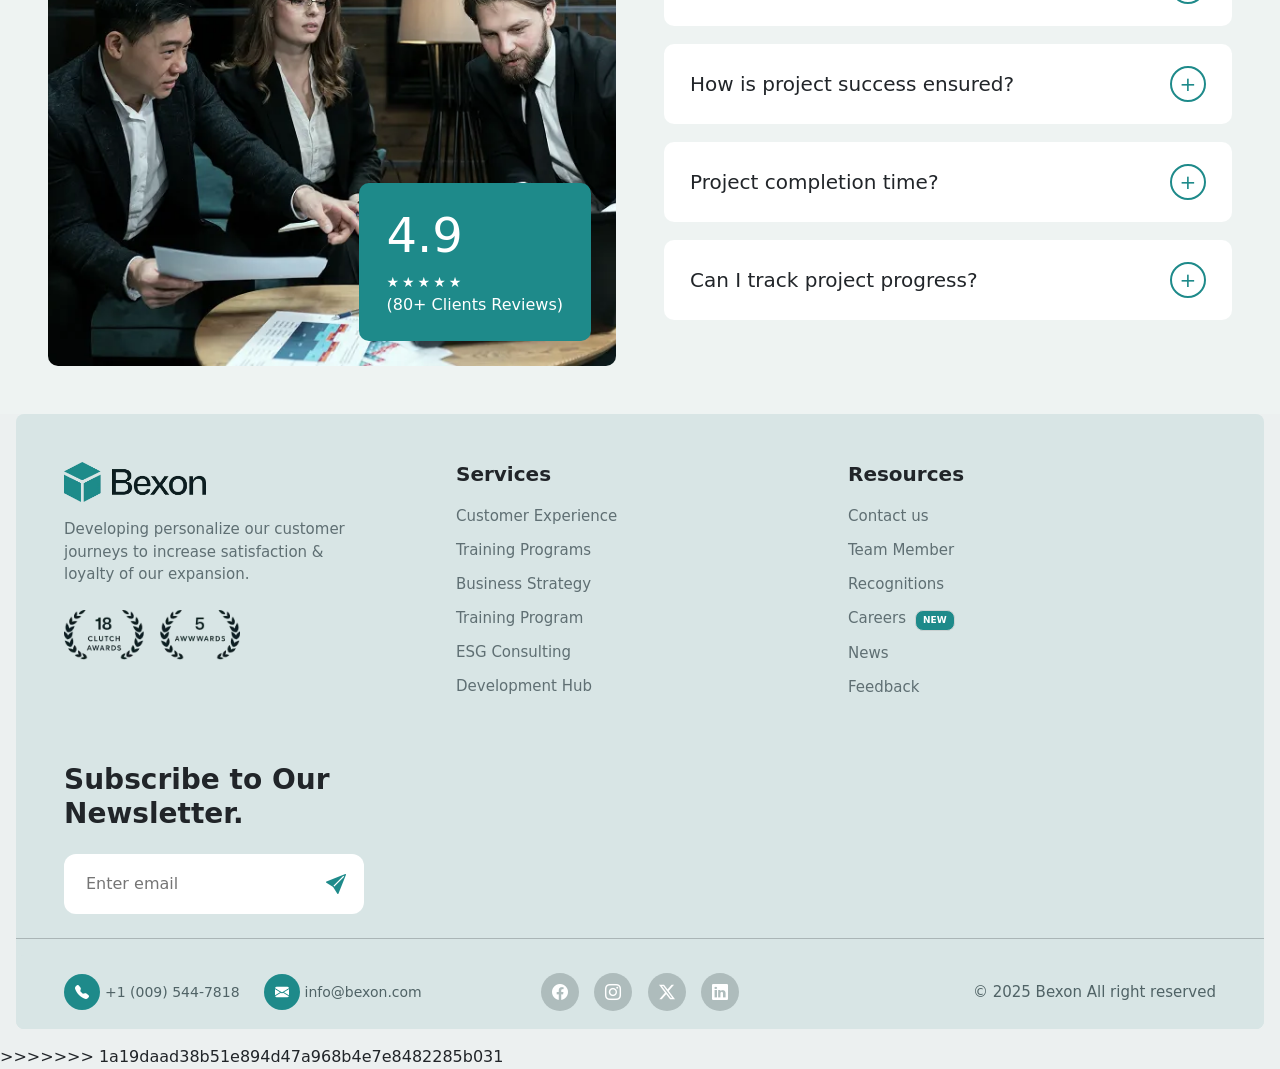
==== commit dc5d77f1: "padding change" ====
--- a/index.html
+++ b/index.html
@@ -132,7 +132,7 @@
     </div>
   </section>
 
-  <section class="services-sec py-5">
+  <section class="services-sec py-3">
     <div class="container">
       <div class="text-center mb-5">
         <span class="d-inline-flex align-items-center gap-2 text-uppercase fw-semibold mb-3">
